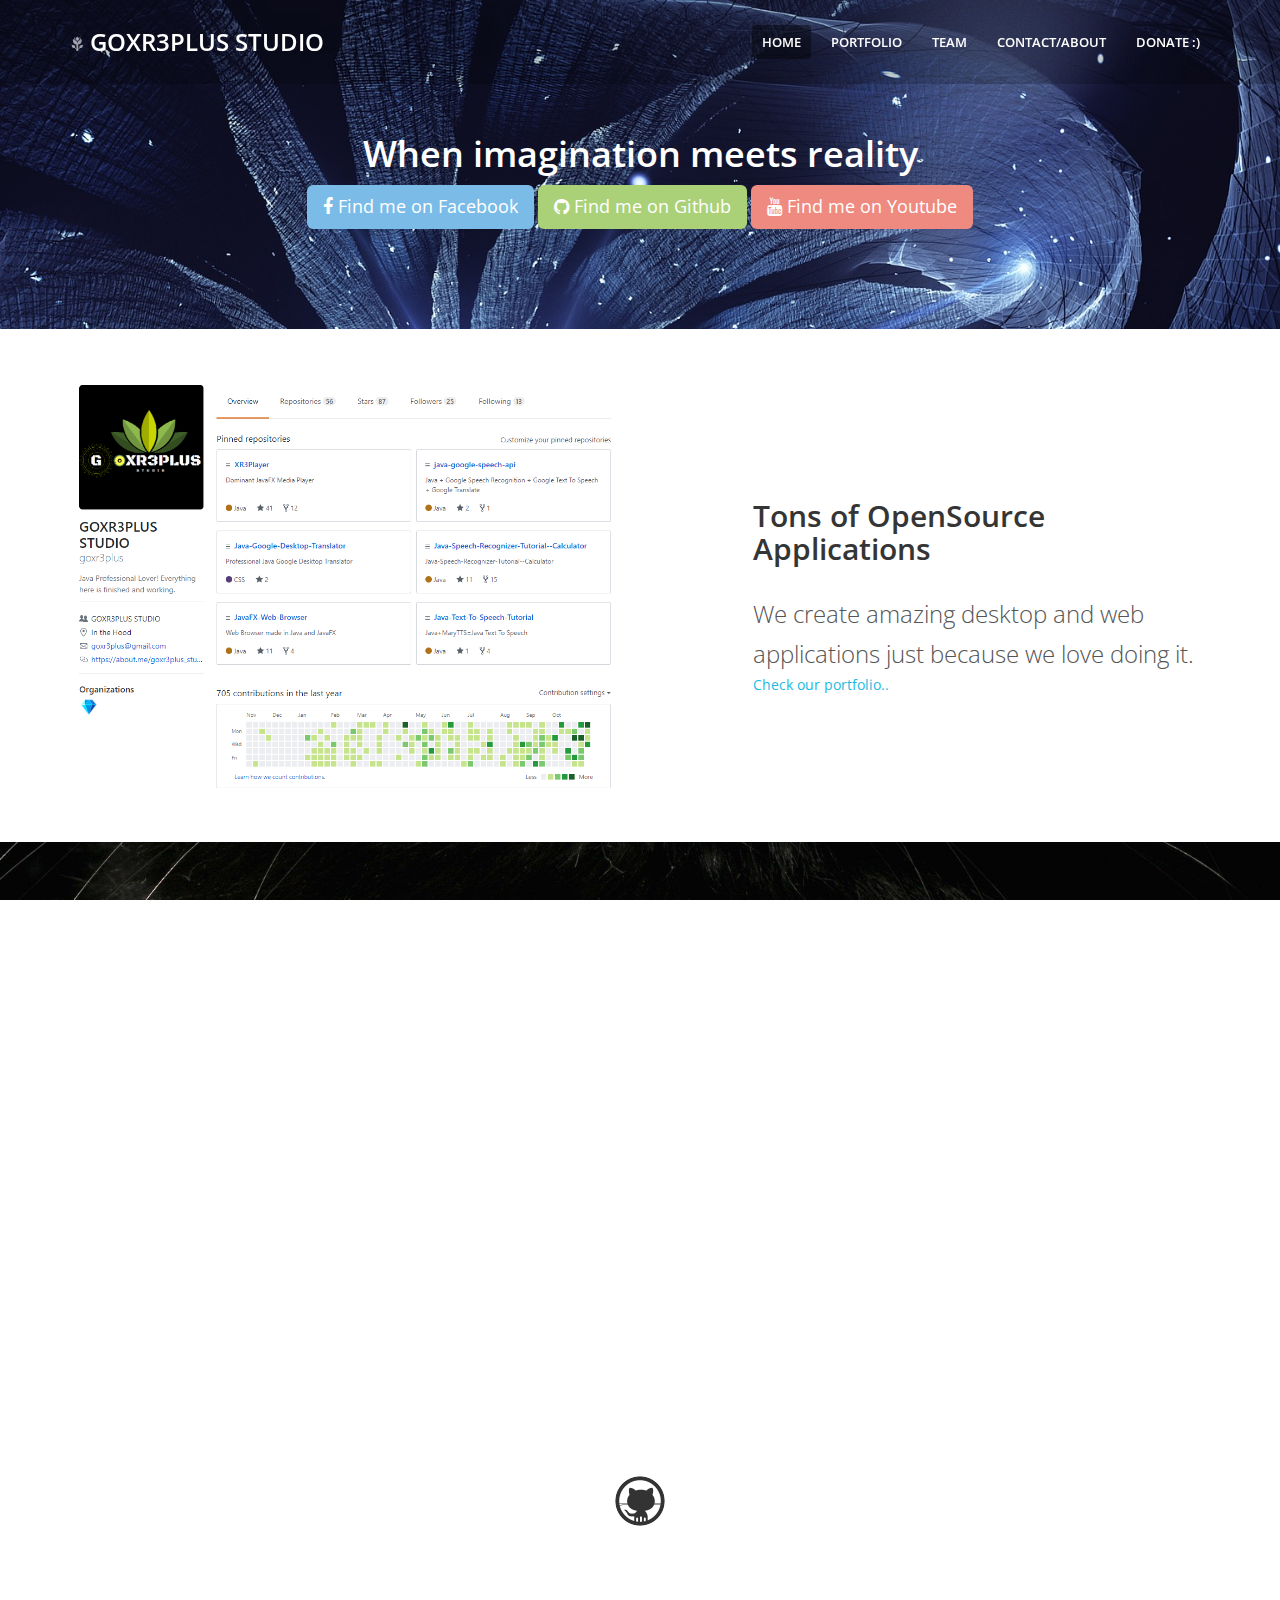
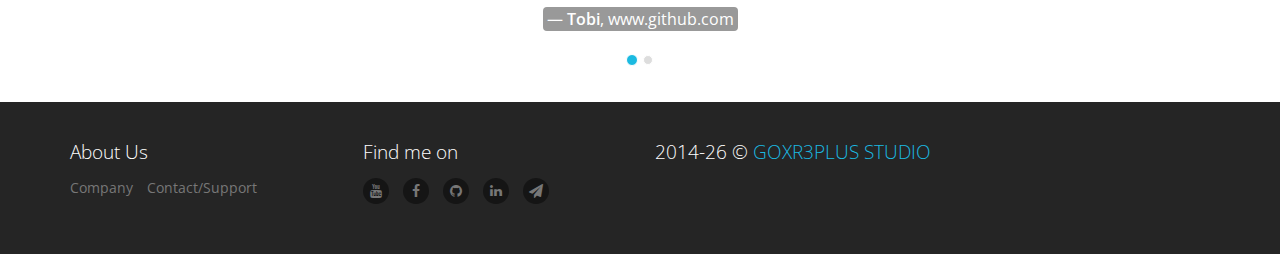
==== index.html @ 06a56b8c "Added flatr.io" ====
<!DOCTYPE html>
<!--[if IE 8]>         <html class="no-js lt-ie9"> <![endif]-->
<!--[if gt IE 8]><!-->
<html class="no-js">
<!--<![endif]-->

<head>
    <meta charset="utf-8">

    <title>GOXR3PLUS STUDIO</title>

    <meta name="flattr:id" content="7pr36z">
    <meta name="description" content="GOXR3PLUS STUDIO">
    <meta name="author" content="GOXR3PLUS STUDIO">
    <meta name="robots" content="noindex, nofollow">

    <meta name="viewport" content="width=device-width,initial-scale=1,maximum-scale=1.0">

    <!-- Icons -->
    <!-- The following icons can be replaced with your own, they are used by desktop and mobile browsers -->
    <link rel="shortcut icon" href="img/favicon.ico">
    <!-- END Icons -->

    <!-- Stylesheets -->
    <!-- Bootstrap is included in its original form, unaltered -->
    <link rel="stylesheet" href="css/bootstrap.min.css">

    <!-- Related styles of various icon packs and plugins -->
    <link rel="stylesheet" href="css/plugins.css">

    <!-- The main stylesheet of this template. All Bootstrap overwrites are defined in here -->
    <link rel="stylesheet" href="css/main.css">

    <!-- The themes stylesheet of this template (for using specific theme color in individual elements - must included last) -->
    <link rel="stylesheet" href="css/themes.css">
    <!-- END Stylesheets -->

    <!-- Modernizr (browser feature detection library) & Respond.js (Enable responsive CSS code on browsers that don't support it, eg IE8) -->
    <script src="js/vendor/modernizr-2.7.1-respond-1.4.2.min.js"></script>
</head>

<body>
    <!-- Page Container -->
    <!-- In the PHP version you can set the following options from inc/config file -->
    <!-- 'boxed' class for a boxed layout -->
    <div id="page-container">
        <!-- Site Header -->
        <header>
            <div class="container">
                <!-- Site Logo -->
                <a href="index.html" class="site-logo">
                        <i class="gi gi-flower"></i> <strong>GOXR3PLUS STUDIO</strong>
                    </a>
                <!-- Site Logo -->

                <!-- Site Navigation -->
                <nav>
                    <!-- Menu Toggle -->
                    <!-- Toggles menu on small screens -->
                    <a href="javascript:void(0)" class="btn btn-default site-menu-toggle visible-xs visible-sm">
                            <i class="fa fa-bars"></i>
                        </a>
                    <!-- END Menu Toggle -->

                    <!-- Main Menu -->
                    <ul class="site-nav">
                        <!-- Toggles menu on small screens -->
                        <li class="visible-xs visible-sm">
                            <a href="javascript:void(0)" class="site-menu-toggle text-center">
                                    <i class="fa fa-times"></i>
                                </a>
                        </li>
                        <!-- END Menu Toggle -->
                        <li class="active">
                            <a href="index.html">Home</a>
                        </li>
                        <li>
                            <a href="portfolio_4.html">Portfolio</a>
                        </li>
                        <li>
                            <a href="team.html">Team</a>
                        </li>
                        <li>
                            <a href="about.html">Contact/About</a>
                        </li>
                        <li>
                            <a href="https://www.paypal.me/GOXR3PLUSCOMPANY" target="_blank">Donate :)</a>
                        </li>
                    </ul>
                    <!-- END Main Menu -->
                </nav>
                <!-- END Site Navigation -->
            </div>
        </header>
        <!-- END Site Header -->

        <!-- Intro -->
        <section class="site-section site-section-light site-section-top parallax-image" style="background-image: url('img/placeholders/parallax/photo1.jpg');">
            <div class="container">
                <h1 class="text-center animation-slideDown hidden-xs"><strong>When imagination meets reality</strong></h1>
            </div>

            <div class="site-block text-center">
                <a href="https://www.facebook.com/Goxr3plusStudio/" class="btn btn-lg btn-info" target="_blank"><i class="fa fa-facebook"></i> Find me on Facebook</a>
                <a href="https://github.com/goxr3plus" class="btn btn-lg btn-success" target="_blank"><i class="fa fa-github" ></i> Find me on Github</a>
                <a href="https://www.youtube.com/channel/UCj7qnP36Ye7gsiqvhA3eALw" class="btn btn-lg btn-danger" target="_blank"><i class="fa fa-youtube"></i> Find me on Youtube</a>
            </div>
        </section>
        <!-- END Intro -->

        <!-- Promo #1 -->
        <section class="site-content site-section site-slide-content">
            <div class="container">
                <div class="row">
                    <div class="col-sm-6 site-block visibility-none" data-toggle="animation-appear" data-animation-class="animation-fadeInRight" data-element-offset="-180">
                        <img src="img/placeholders/screenshots/promo_desktop_left.png" alt="Promo #1" class="img-responsive">
                    </div>
                    <div class="col-sm-6 col-md-5 col-md-offset-1 site-block visibility-none" data-toggle="animation-appear" data-animation-class="animation-fadeInLeft" data-element-offset="-180">
                        <h3 class="h2 site-heading site-heading-promo"><strong>Tons of OpenSource Applications</strong></h3>
                        <p class="promo-content">We create amazing desktop and web applications just because we love doing it.</p>
                        <a href="portfolio_4.html">Check our portfolio..</a>
                    </div>
                </div>
            </div>
        </section>
        <!-- END Promo #1 -->

        <!-- Quick Stats -->
        <section class="site-content site-section parallax-image" style="background-image: url('img/placeholders/parallax/photo2.jpg');">
            <div class="container">
                <!-- Stats Row -->
                <!-- CountTo (initialized in js/app.js), for more examples you can check out https://github.com/mhuggins/jquery-countTo -->
                <div class="row" id="counters">
                    <div class="col-sm-4">
                        <div class="counter site-block">
                            <span data-toggle="countTo" data-to="30" data-after="+"></span>
                            <small>Projects</small>
                        </div>
                    </div>
                    <div class="col-sm-4">
                        <div class="counter site-block">
                            <span data-toggle="countTo" data-to="350" data-after="+"></span>
                            <small>Youtube Subscribers</small>
                        </div>
                    </div>
                    <div class="col-sm-4">
                        <div class="counter site-block">
                            <span data-toggle="countTo" data-to="1000000" data-after="+"></span>
                            <small>Lines of code written</small>
                        </div>
                    </div>
                </div>
                <!-- END Stats Row -->
            </div>
        </section>
        <!-- END Quick Stats -->

        <!-- Promo #2 -->
        <section class="site-content site-section site-slide-content">
            <div class="container">
                <div class="row">
                    <div class="col-sm-6 col-md-5 site-block visibility-none" data-toggle="animation-appear" data-animation-class="animation-fadeInRight" data-element-offset="-180">
                        <h3 class="h2 site-heading site-heading-promo"><strong>XR3Player</strong></h3>
                        <p class="promo-content">A new modern , clean , responsive desktop application build by us.</p>
                        <a href="https://goxr3plus.github.io/xr3player.io/" target="_blank">Learn More..</a>
                    </div>
                    <div class="col-sm-6 col-md-offset-1 site-block visibility-none" data-toggle="animation-appear" data-animation-class="animation-fadeInLeft" data-element-offset="-180">
                        <img src="https://user-images.githubusercontent.com/20374208/32140164-0d264f96-bc5f-11e7-8d52-7d29d71dec65.png" alt="Promo #2" class="img-responsive">
                    </div>
                </div>
            </div>
        </section>
        <!-- END Promo #2 -->

        <!-- Testimonials -->
        <section class="site-content site-section site-section-light parallax-image" style="background-image: url('img/placeholders/parallax/photo3.jpg');">
            <div class="container">
                <!-- Testimonials Carousel -->
                <div id="testimonials-carousel" class="carousel slide carousel-html" data-ride="carousel" data-interval="4000">
                    <!-- Indicators -->
                    <ol class="carousel-indicators">
                        <li data-target="#testimonials-carousel" data-slide-to="0" class="active"></li>
                        <li data-target="#testimonials-carousel" data-slide-to="1"></li>
                    </ol>
                    <!-- END Indicators -->

                    <!-- Wrapper for slides -->
                    <div class="carousel-inner text-center">
                        <div class="active item">
                            <p>
                                <img src="img/placeholders/avatars/avatar.png" alt="Avatar" class="img-circle">
                            </p>
                            <blockquote class="no-symbol">
                                <p>WoW i love your projects :)</p>
                                <footer class="label label-default"><strong>Tobi</strong>, www.github.com</footer>
                            </blockquote>
                        </div>
                        <div class="item">
                            <p>
                                <img src="img/placeholders/avatars/avatar.png" alt="Avatar" class="img-circle">
                            </p>
                            <blockquote class="no-symbol">
                                <p>I like that you are helping us on your free time Alex!</p>
                                <footer class="label label-default"><strong>David</strong>, www.github.com</footer>
                            </blockquote>
                        </div>
                    </div>
                    <!-- END Wrapper for slides -->
                </div>
                <!-- END Testimonials Carousel -->
            </div>
        </section>
        <!-- END Testimonials -->



        <!-- Footer -->
        <footer class="site-footer site-section">
            <div class="container">
                <!-- Footer Links -->
                <div class="row">
                    <div class="col-sm-6 col-md-3">
                        <h4 class="footer-heading">About Us</h4>
                        <ul class="footer-nav list-inline">
                            <li><a href="team.html">Company</a></li>
                            <li><a href="about.html">Contact/Support</a></li>
                        </ul>
                    </div>
                    <div class="col-sm-6 col-md-3">
                        <h4 class="footer-heading">Find me on</h4>
                        <ul class="footer-nav footer-nav-social list-inline">
                            <li><a href="https://www.youtube.com/channel/UCj7qnP36Ye7gsiqvhA3eALw" target="_blank"><i class="fa fa-youtube"></i></a></li>
                            <li><a href="https://www.facebook.com/Goxr3plusStudio/" target="_blank"><i class="fa fa-facebook"></i></a></li>
                            <li><a href="https://github.com/goxr3plus" target="_blank"><i class="fa fa-github"></i></a></li>
                            <li><a href="https://gr.linkedin.com/in/alexander-kentros-042807121" target="_blank"><i class="fa fa-linkedin"></i></a></li>
                            <li><a href="goxr3plus@gmail.com" target="_blank"><i class="fa fa-send"></i></a></li>
                        </ul>
                    </div>
                    <div class="col-sm-6 col-md-6">
                        <h4 class="footer-heading"><span id="year-copy">2014</span> &copy; <a href="http://www.goxr3plus.co.nf" target="_blank">GOXR3PLUS STUDIO</a></h4>
                    </div>
                </div>
                <!-- END Footer Links -->
            </div>
        </footer>
        <!-- END Footer -->
    </div>
    <!-- END Page Container -->

    <!-- Scroll to top link, initialized in js/app.js - scrollToTop() -->
    <a href="#" id="to-top"><i class="fa fa-angle-up"></i></a>

    <!-- Include Jquery library from Google's CDN but if something goes wrong get Jquery from local file (Remove 'http:' if you have SSL) -->
    <script src="http://ajax.googleapis.com/ajax/libs/jquery/1.11.1/jquery.min.js"></script>
    <script>
        !window.jQuery && document.write(decodeURI('%3Cscript src="js/vendor/jquery-1.11.1.min.js"%3E%3C/script%3E'));

    </script>

    <!-- Bootstrap.js, Jquery plugins and Custom JS code -->
    <script src="js/vendor/bootstrap.min.js"></script>
    <script src="js/plugins.js"></script>
    <script src="js/app.js"></script>
</body>

</html>
---- css/plugins.css ----
/*
 *  Document   : plugins.css
 *  Author     : Various
 *  Description: Stylesheet of various plugins in one file for consistency.
 *
 *  Includes (with shortcode):
 *      (#01fas) Font Awesome
 *      (#02gps) Glyphicons PRO
 *      (#03cas) CSS3 ANIMATION CHEAT SHEET
 *      (#04mps) Magnific Popup
 */

/*
=================================================================
(#01fas)  Font Awesome 4.1.0 by @davegandy - http://fontawesome.io - @fontawesome

License - http://fontawesome.io/license (Font: SIL OFL 1.1, CSS: MIT License)
=================================================================
 */
@font-face{font-family:'FontAwesome';src:url('fonts/fontawesome/fontawesome-webfont.eot?v=4.1.0');src:url('fonts/fontawesome/fontawesome-webfont.eot?#iefix&v=4.1.0') format('embedded-opentype'),url('fonts/fontawesome/fontawesome-webfont.woff?v=4.1.0') format('woff'),url('fonts/fontawesome/fontawesome-webfont.ttf?v=4.1.0') format('truetype'),url('fonts/fontawesome/fontawesome-webfont.svg?v=4.1.0#fontawesomeregular') format('svg');font-weight:normal;font-style:normal}.fa{display:inline-block;font-family:FontAwesome;font-style:normal;font-weight:normal;line-height:1;-webkit-font-smoothing:antialiased;-moz-osx-font-smoothing:grayscale}.fa-lg{font-size:1.33333333em;line-height:.75em;vertical-align:-15%}.fa-2x{font-size:2em}.fa-3x{font-size:3em}.fa-4x{font-size:4em}.fa-5x{font-size:5em}.fa-fw{width:1.28571429em;text-align:center}.fa-ul{padding-left:0;margin-left:2.14285714em;list-style-type:none}.fa-ul>li{position:relative}.fa-li{position:absolute;left:-2.14285714em;width:2.14285714em;top:.14285714em;text-align:center}.fa-li.fa-lg{left:-1.85714286em}.fa-border{padding:.2em .25em .15em;border:solid .08em #eee;border-radius:.1em}.pull-right{float:right}.pull-left{float:left}.fa.pull-left{margin-right:.3em}.fa.pull-right{margin-left:.3em}.fa-spin{-webkit-animation:spin 2s infinite linear;-moz-animation:spin 2s infinite linear;-o-animation:spin 2s infinite linear;animation:spin 2s infinite linear}@-moz-keyframes spin{0%{-moz-transform:rotate(0deg)}100%{-moz-transform:rotate(359deg)}}@-webkit-keyframes spin{0%{-webkit-transform:rotate(0deg)}100%{-webkit-transform:rotate(359deg)}}@-o-keyframes spin{0%{-o-transform:rotate(0deg)}100%{-o-transform:rotate(359deg)}}@keyframes spin{0%{-webkit-transform:rotate(0deg);transform:rotate(0deg)}100%{-webkit-transform:rotate(359deg);transform:rotate(359deg)}}.fa-rotate-90{filter:progid:DXImageTransform.Microsoft.BasicImage(rotation=1);-webkit-transform:rotate(90deg);-moz-transform:rotate(90deg);-ms-transform:rotate(90deg);-o-transform:rotate(90deg);transform:rotate(90deg)}.fa-rotate-180{filter:progid:DXImageTransform.Microsoft.BasicImage(rotation=2);-webkit-transform:rotate(180deg);-moz-transform:rotate(180deg);-ms-transform:rotate(180deg);-o-transform:rotate(180deg);transform:rotate(180deg)}.fa-rotate-270{filter:progid:DXImageTransform.Microsoft.BasicImage(rotation=3);-webkit-transform:rotate(270deg);-moz-transform:rotate(270deg);-ms-transform:rotate(270deg);-o-transform:rotate(270deg);transform:rotate(270deg)}.fa-flip-horizontal{filter:progid:DXImageTransform.Microsoft.BasicImage(rotation=0, mirror=1);-webkit-transform:scale(-1, 1);-moz-transform:scale(-1, 1);-ms-transform:scale(-1, 1);-o-transform:scale(-1, 1);transform:scale(-1, 1)}.fa-flip-vertical{filter:progid:DXImageTransform.Microsoft.BasicImage(rotation=2, mirror=1);-webkit-transform:scale(1, -1);-moz-transform:scale(1, -1);-ms-transform:scale(1, -1);-o-transform:scale(1, -1);transform:scale(1, -1)}.fa-stack{position:relative;display:inline-block;width:2em;height:2em;line-height:2em;vertical-align:middle}.fa-stack-1x,.fa-stack-2x{position:absolute;left:0;width:100%;text-align:center}.fa-stack-1x{line-height:inherit}.fa-stack-2x{font-size:2em}.fa-inverse{color:#fff}.fa-glass:before{content:"\f000"}.fa-music:before{content:"\f001"}.fa-search:before{content:"\f002"}.fa-envelope-o:before{content:"\f003"}.fa-heart:before{content:"\f004"}.fa-star:before{content:"\f005"}.fa-star-o:before{content:"\f006"}.fa-user:before{content:"\f007"}.fa-film:before{content:"\f008"}.fa-th-large:before{content:"\f009"}.fa-th:before{content:"\f00a"}.fa-th-list:before{content:"\f00b"}.fa-check:before{content:"\f00c"}.fa-times:before{content:"\f00d"}.fa-search-plus:before{content:"\f00e"}.fa-search-minus:before{content:"\f010"}.fa-power-off:before{content:"\f011"}.fa-signal:before{content:"\f012"}.fa-gear:before,.fa-cog:before{content:"\f013"}.fa-trash-o:before{content:"\f014"}.fa-home:before{content:"\f015"}.fa-file-o:before{content:"\f016"}.fa-clock-o:before{content:"\f017"}.fa-road:before{content:"\f018"}.fa-download:before{content:"\f019"}.fa-arrow-circle-o-down:before{content:"\f01a"}.fa-arrow-circle-o-up:before{content:"\f01b"}.fa-inbox:before{content:"\f01c"}.fa-play-circle-o:before{content:"\f01d"}.fa-rotate-right:before,.fa-repeat:before{content:"\f01e"}.fa-refresh:before{content:"\f021"}.fa-list-alt:before{content:"\f022"}.fa-lock:before{content:"\f023"}.fa-flag:before{content:"\f024"}.fa-headphones:before{content:"\f025"}.fa-volume-off:before{content:"\f026"}.fa-volume-down:before{content:"\f027"}.fa-volume-up:before{content:"\f028"}.fa-qrcode:before{content:"\f029"}.fa-barcode:before{content:"\f02a"}.fa-tag:before{content:"\f02b"}.fa-tags:before{content:"\f02c"}.fa-book:before{content:"\f02d"}.fa-bookmark:before{content:"\f02e"}.fa-print:before{content:"\f02f"}.fa-camera:before{content:"\f030"}.fa-font:before{content:"\f031"}.fa-bold:before{content:"\f032"}.fa-italic:before{content:"\f033"}.fa-text-height:before{content:"\f034"}.fa-text-width:before{content:"\f035"}.fa-align-left:before{content:"\f036"}.fa-align-center:before{content:"\f037"}.fa-align-right:before{content:"\f038"}.fa-align-justify:before{content:"\f039"}.fa-list:before{content:"\f03a"}.fa-dedent:before,.fa-outdent:before{content:"\f03b"}.fa-indent:before{content:"\f03c"}.fa-video-camera:before{content:"\f03d"}.fa-photo:before,.fa-image:before,.fa-picture-o:before{content:"\f03e"}.fa-pencil:before{content:"\f040"}.fa-map-marker:before{content:"\f041"}.fa-adjust:before{content:"\f042"}.fa-tint:before{content:"\f043"}.fa-edit:before,.fa-pencil-square-o:before{content:"\f044"}.fa-share-square-o:before{content:"\f045"}.fa-check-square-o:before{content:"\f046"}.fa-arrows:before{content:"\f047"}.fa-step-backward:before{content:"\f048"}.fa-fast-backward:before{content:"\f049"}.fa-backward:before{content:"\f04a"}.fa-play:before{content:"\f04b"}.fa-pause:before{content:"\f04c"}.fa-stop:before{content:"\f04d"}.fa-forward:before{content:"\f04e"}.fa-fast-forward:before{content:"\f050"}.fa-step-forward:before{content:"\f051"}.fa-eject:before{content:"\f052"}.fa-chevron-left:before{content:"\f053"}.fa-chevron-right:before{content:"\f054"}.fa-plus-circle:before{content:"\f055"}.fa-minus-circle:before{content:"\f056"}.fa-times-circle:before{content:"\f057"}.fa-check-circle:before{content:"\f058"}.fa-question-circle:before{content:"\f059"}.fa-info-circle:before{content:"\f05a"}.fa-crosshairs:before{content:"\f05b"}.fa-times-circle-o:before{content:"\f05c"}.fa-check-circle-o:before{content:"\f05d"}.fa-ban:before{content:"\f05e"}.fa-arrow-left:before{content:"\f060"}.fa-arrow-right:before{content:"\f061"}.fa-arrow-up:before{content:"\f062"}.fa-arrow-down:before{content:"\f063"}.fa-mail-forward:before,.fa-share:before{content:"\f064"}.fa-expand:before{content:"\f065"}.fa-compress:before{content:"\f066"}.fa-plus:before{content:"\f067"}.fa-minus:before{content:"\f068"}.fa-asterisk:before{content:"\f069"}.fa-exclamation-circle:before{content:"\f06a"}.fa-gift:before{content:"\f06b"}.fa-leaf:before{content:"\f06c"}.fa-fire:before{content:"\f06d"}.fa-eye:before{content:"\f06e"}.fa-eye-slash:before{content:"\f070"}.fa-warning:before,.fa-exclamation-triangle:before{content:"\f071"}.fa-plane:before{content:"\f072"}.fa-calendar:before{content:"\f073"}.fa-random:before{content:"\f074"}.fa-comment:before{content:"\f075"}.fa-magnet:before{content:"\f076"}.fa-chevron-up:before{content:"\f077"}.fa-chevron-down:before{content:"\f078"}.fa-retweet:before{content:"\f079"}.fa-shopping-cart:before{content:"\f07a"}.fa-folder:before{content:"\f07b"}.fa-folder-open:before{content:"\f07c"}.fa-arrows-v:before{content:"\f07d"}.fa-arrows-h:before{content:"\f07e"}.fa-bar-chart-o:before{content:"\f080"}.fa-twitter-square:before{content:"\f081"}.fa-facebook-square:before{content:"\f082"}.fa-camera-retro:before{content:"\f083"}.fa-key:before{content:"\f084"}.fa-gears:before,.fa-cogs:before{content:"\f085"}.fa-comments:before{content:"\f086"}.fa-thumbs-o-up:before{content:"\f087"}.fa-thumbs-o-down:before{content:"\f088"}.fa-star-half:before{content:"\f089"}.fa-heart-o:before{content:"\f08a"}.fa-sign-out:before{content:"\f08b"}.fa-linkedin-square:before{content:"\f08c"}.fa-thumb-tack:before{content:"\f08d"}.fa-external-link:before{content:"\f08e"}.fa-sign-in:before{content:"\f090"}.fa-trophy:before{content:"\f091"}.fa-github-square:before{content:"\f092"}.fa-upload:before{content:"\f093"}.fa-lemon-o:before{content:"\f094"}.fa-phone:before{content:"\f095"}.fa-square-o:before{content:"\f096"}.fa-bookmark-o:before{content:"\f097"}.fa-phone-square:before{content:"\f098"}.fa-twitter:before{content:"\f099"}.fa-facebook:before{content:"\f09a"}.fa-github:before{content:"\f09b"}.fa-unlock:before{content:"\f09c"}.fa-credit-card:before{content:"\f09d"}.fa-rss:before{content:"\f09e"}.fa-hdd-o:before{content:"\f0a0"}.fa-bullhorn:before{content:"\f0a1"}.fa-bell:before{content:"\f0f3"}.fa-certificate:before{content:"\f0a3"}.fa-hand-o-right:before{content:"\f0a4"}.fa-hand-o-left:before{content:"\f0a5"}.fa-hand-o-up:before{content:"\f0a6"}.fa-hand-o-down:before{content:"\f0a7"}.fa-arrow-circle-left:before{content:"\f0a8"}.fa-arrow-circle-right:before{content:"\f0a9"}.fa-arrow-circle-up:before{content:"\f0aa"}.fa-arrow-circle-down:before{content:"\f0ab"}.fa-globe:before{content:"\f0ac"}.fa-wrench:before{content:"\f0ad"}.fa-tasks:before{content:"\f0ae"}.fa-filter:before{content:"\f0b0"}.fa-briefcase:before{content:"\f0b1"}.fa-arrows-alt:before{content:"\f0b2"}.fa-group:before,.fa-users:before{content:"\f0c0"}.fa-chain:before,.fa-link:before{content:"\f0c1"}.fa-cloud:before{content:"\f0c2"}.fa-flask:before{content:"\f0c3"}.fa-cut:before,.fa-scissors:before{content:"\f0c4"}.fa-copy:before,.fa-files-o:before{content:"\f0c5"}.fa-paperclip:before{content:"\f0c6"}.fa-save:before,.fa-floppy-o:before{content:"\f0c7"}.fa-square:before{content:"\f0c8"}.fa-navicon:before,.fa-reorder:before,.fa-bars:before{content:"\f0c9"}.fa-list-ul:before{content:"\f0ca"}.fa-list-ol:before{content:"\f0cb"}.fa-strikethrough:before{content:"\f0cc"}.fa-underline:before{content:"\f0cd"}.fa-table:before{content:"\f0ce"}.fa-magic:before{content:"\f0d0"}.fa-truck:before{content:"\f0d1"}.fa-pinterest:before{content:"\f0d2"}.fa-pinterest-square:before{content:"\f0d3"}.fa-google-plus-square:before{content:"\f0d4"}.fa-google-plus:before{content:"\f0d5"}.fa-money:before{content:"\f0d6"}.fa-caret-down:before{content:"\f0d7"}.fa-caret-up:before{content:"\f0d8"}.fa-caret-left:before{content:"\f0d9"}.fa-caret-right:before{content:"\f0da"}.fa-columns:before{content:"\f0db"}.fa-unsorted:before,.fa-sort:before{content:"\f0dc"}.fa-sort-down:before,.fa-sort-desc:before{content:"\f0dd"}.fa-sort-up:before,.fa-sort-asc:before{content:"\f0de"}.fa-envelope:before{content:"\f0e0"}.fa-linkedin:before{content:"\f0e1"}.fa-rotate-left:before,.fa-undo:before{content:"\f0e2"}.fa-legal:before,.fa-gavel:before{content:"\f0e3"}.fa-dashboard:before,.fa-tachometer:before{content:"\f0e4"}.fa-comment-o:before{content:"\f0e5"}.fa-comments-o:before{content:"\f0e6"}.fa-flash:before,.fa-bolt:before{content:"\f0e7"}.fa-sitemap:before{content:"\f0e8"}.fa-umbrella:before{content:"\f0e9"}.fa-paste:before,.fa-clipboard:before{content:"\f0ea"}.fa-lightbulb-o:before{content:"\f0eb"}.fa-exchange:before{content:"\f0ec"}.fa-cloud-download:before{content:"\f0ed"}.fa-cloud-upload:before{content:"\f0ee"}.fa-user-md:before{content:"\f0f0"}.fa-stethoscope:before{content:"\f0f1"}.fa-suitcase:before{content:"\f0f2"}.fa-bell-o:before{content:"\f0a2"}.fa-coffee:before{content:"\f0f4"}.fa-cutlery:before{content:"\f0f5"}.fa-file-text-o:before{content:"\f0f6"}.fa-building-o:before{content:"\f0f7"}.fa-hospital-o:before{content:"\f0f8"}.fa-ambulance:before{content:"\f0f9"}.fa-medkit:before{content:"\f0fa"}.fa-fighter-jet:before{content:"\f0fb"}.fa-beer:before{content:"\f0fc"}.fa-h-square:before{content:"\f0fd"}.fa-plus-square:before{content:"\f0fe"}.fa-angle-double-left:before{content:"\f100"}.fa-angle-double-right:before{content:"\f101"}.fa-angle-double-up:before{content:"\f102"}.fa-angle-double-down:before{content:"\f103"}.fa-angle-left:before{content:"\f104"}.fa-angle-right:before{content:"\f105"}.fa-angle-up:before{content:"\f106"}.fa-angle-down:before{content:"\f107"}.fa-desktop:before{content:"\f108"}.fa-laptop:before{content:"\f109"}.fa-tablet:before{content:"\f10a"}.fa-mobile-phone:before,.fa-mobile:before{content:"\f10b"}.fa-circle-o:before{content:"\f10c"}.fa-quote-left:before{content:"\f10d"}.fa-quote-right:before{content:"\f10e"}.fa-spinner:before{content:"\f110"}.fa-circle:before{content:"\f111"}.fa-mail-reply:before,.fa-reply:before{content:"\f112"}.fa-github-alt:before{content:"\f113"}.fa-folder-o:before{content:"\f114"}.fa-folder-open-o:before{content:"\f115"}.fa-smile-o:before{content:"\f118"}.fa-frown-o:before{content:"\f119"}.fa-meh-o:before{content:"\f11a"}.fa-gamepad:before{content:"\f11b"}.fa-keyboard-o:before{content:"\f11c"}.fa-flag-o:before{content:"\f11d"}.fa-flag-checkered:before{content:"\f11e"}.fa-terminal:before{content:"\f120"}.fa-code:before{content:"\f121"}.fa-mail-reply-all:before,.fa-reply-all:before{content:"\f122"}.fa-star-half-empty:before,.fa-star-half-full:before,.fa-star-half-o:before{content:"\f123"}.fa-location-arrow:before{content:"\f124"}.fa-crop:before{content:"\f125"}.fa-code-fork:before{content:"\f126"}.fa-unlink:before,.fa-chain-broken:before{content:"\f127"}.fa-question:before{content:"\f128"}.fa-info:before{content:"\f129"}.fa-exclamation:before{content:"\f12a"}.fa-superscript:before{content:"\f12b"}.fa-subscript:before{content:"\f12c"}.fa-eraser:before{content:"\f12d"}.fa-puzzle-piece:before{content:"\f12e"}.fa-microphone:before{content:"\f130"}.fa-microphone-slash:before{content:"\f131"}.fa-shield:before{content:"\f132"}.fa-calendar-o:before{content:"\f133"}.fa-fire-extinguisher:before{content:"\f134"}.fa-rocket:before{content:"\f135"}.fa-maxcdn:before{content:"\f136"}.fa-chevron-circle-left:before{content:"\f137"}.fa-chevron-circle-right:before{content:"\f138"}.fa-chevron-circle-up:before{content:"\f139"}.fa-chevron-circle-down:before{content:"\f13a"}.fa-html5:before{content:"\f13b"}.fa-css3:before{content:"\f13c"}.fa-anchor:before{content:"\f13d"}.fa-unlock-alt:before{content:"\f13e"}.fa-bullseye:before{content:"\f140"}.fa-ellipsis-h:before{content:"\f141"}.fa-ellipsis-v:before{content:"\f142"}.fa-rss-square:before{content:"\f143"}.fa-play-circle:before{content:"\f144"}.fa-ticket:before{content:"\f145"}.fa-minus-square:before{content:"\f146"}.fa-minus-square-o:before{content:"\f147"}.fa-level-up:before{content:"\f148"}.fa-level-down:before{content:"\f149"}.fa-check-square:before{content:"\f14a"}.fa-pencil-square:before{content:"\f14b"}.fa-external-link-square:before{content:"\f14c"}.fa-share-square:before{content:"\f14d"}.fa-compass:before{content:"\f14e"}.fa-toggle-down:before,.fa-caret-square-o-down:before{content:"\f150"}.fa-toggle-up:before,.fa-caret-square-o-up:before{content:"\f151"}.fa-toggle-right:before,.fa-caret-square-o-right:before{content:"\f152"}.fa-euro:before,.fa-eur:before{content:"\f153"}.fa-gbp:before{content:"\f154"}.fa-dollar:before,.fa-usd:before{content:"\f155"}.fa-rupee:before,.fa-inr:before{content:"\f156"}.fa-cny:before,.fa-rmb:before,.fa-yen:before,.fa-jpy:before{content:"\f157"}.fa-ruble:before,.fa-rouble:before,.fa-rub:before{content:"\f158"}.fa-won:before,.fa-krw:before{content:"\f159"}.fa-bitcoin:before,.fa-btc:before{content:"\f15a"}.fa-file:before{content:"\f15b"}.fa-file-text:before{content:"\f15c"}.fa-sort-alpha-asc:before{content:"\f15d"}.fa-sort-alpha-desc:before{content:"\f15e"}.fa-sort-amount-asc:before{content:"\f160"}.fa-sort-amount-desc:before{content:"\f161"}.fa-sort-numeric-asc:before{content:"\f162"}.fa-sort-numeric-desc:before{content:"\f163"}.fa-thumbs-up:before{content:"\f164"}.fa-thumbs-down:before{content:"\f165"}.fa-youtube-square:before{content:"\f166"}.fa-youtube:before{content:"\f167"}.fa-xing:before{content:"\f168"}.fa-xing-square:before{content:"\f169"}.fa-youtube-play:before{content:"\f16a"}.fa-dropbox:before{content:"\f16b"}.fa-stack-overflow:before{content:"\f16c"}.fa-instagram:before{content:"\f16d"}.fa-flickr:before{content:"\f16e"}.fa-adn:before{content:"\f170"}.fa-bitbucket:before{content:"\f171"}.fa-bitbucket-square:before{content:"\f172"}.fa-tumblr:before{content:"\f173"}.fa-tumblr-square:before{content:"\f174"}.fa-long-arrow-down:before{content:"\f175"}.fa-long-arrow-up:before{content:"\f176"}.fa-long-arrow-left:before{content:"\f177"}.fa-long-arrow-right:before{content:"\f178"}.fa-apple:before{content:"\f179"}.fa-windows:before{content:"\f17a"}.fa-android:before{content:"\f17b"}.fa-linux:before{content:"\f17c"}.fa-dribbble:before{content:"\f17d"}.fa-skype:before{content:"\f17e"}.fa-foursquare:before{content:"\f180"}.fa-trello:before{content:"\f181"}.fa-female:before{content:"\f182"}.fa-male:before{content:"\f183"}.fa-gittip:before{content:"\f184"}.fa-sun-o:before{content:"\f185"}.fa-moon-o:before{content:"\f186"}.fa-archive:before{content:"\f187"}.fa-bug:before{content:"\f188"}.fa-vk:before{content:"\f189"}.fa-weibo:before{content:"\f18a"}.fa-renren:before{content:"\f18b"}.fa-pagelines:before{content:"\f18c"}.fa-stack-exchange:before{content:"\f18d"}.fa-arrow-circle-o-right:before{content:"\f18e"}.fa-arrow-circle-o-left:before{content:"\f190"}.fa-toggle-left:before,.fa-caret-square-o-left:before{content:"\f191"}.fa-dot-circle-o:before{content:"\f192"}.fa-wheelchair:before{content:"\f193"}.fa-vimeo-square:before{content:"\f194"}.fa-turkish-lira:before,.fa-try:before{content:"\f195"}.fa-plus-square-o:before{content:"\f196"}.fa-space-shuttle:before{content:"\f197"}.fa-slack:before{content:"\f198"}.fa-envelope-square:before{content:"\f199"}.fa-wordpress:before{content:"\f19a"}.fa-openid:before{content:"\f19b"}.fa-institution:before,.fa-bank:before,.fa-university:before{content:"\f19c"}.fa-mortar-board:before,.fa-graduation-cap:before{content:"\f19d"}.fa-yahoo:before{content:"\f19e"}.fa-google:before{content:"\f1a0"}.fa-reddit:before{content:"\f1a1"}.fa-reddit-square:before{content:"\f1a2"}.fa-stumbleupon-circle:before{content:"\f1a3"}.fa-stumbleupon:before{content:"\f1a4"}.fa-delicious:before{content:"\f1a5"}.fa-digg:before{content:"\f1a6"}.fa-pied-piper-square:before,.fa-pied-piper:before{content:"\f1a7"}.fa-pied-piper-alt:before{content:"\f1a8"}.fa-drupal:before{content:"\f1a9"}.fa-joomla:before{content:"\f1aa"}.fa-language:before{content:"\f1ab"}.fa-fax:before{content:"\f1ac"}.fa-building:before{content:"\f1ad"}.fa-child:before{content:"\f1ae"}.fa-paw:before{content:"\f1b0"}.fa-spoon:before{content:"\f1b1"}.fa-cube:before{content:"\f1b2"}.fa-cubes:before{content:"\f1b3"}.fa-behance:before{content:"\f1b4"}.fa-behance-square:before{content:"\f1b5"}.fa-steam:before{content:"\f1b6"}.fa-steam-square:before{content:"\f1b7"}.fa-recycle:before{content:"\f1b8"}.fa-automobile:before,.fa-car:before{content:"\f1b9"}.fa-cab:before,.fa-taxi:before{content:"\f1ba"}.fa-tree:before{content:"\f1bb"}.fa-spotify:before{content:"\f1bc"}.fa-deviantart:before{content:"\f1bd"}.fa-soundcloud:before{content:"\f1be"}.fa-database:before{content:"\f1c0"}.fa-file-pdf-o:before{content:"\f1c1"}.fa-file-word-o:before{content:"\f1c2"}.fa-file-excel-o:before{content:"\f1c3"}.fa-file-powerpoint-o:before{content:"\f1c4"}.fa-file-photo-o:before,.fa-file-picture-o:before,.fa-file-image-o:before{content:"\f1c5"}.fa-file-zip-o:before,.fa-file-archive-o:before{content:"\f1c6"}.fa-file-sound-o:before,.fa-file-audio-o:before{content:"\f1c7"}.fa-file-movie-o:before,.fa-file-video-o:before{content:"\f1c8"}.fa-file-code-o:before{content:"\f1c9"}.fa-vine:before{content:"\f1ca"}.fa-codepen:before{content:"\f1cb"}.fa-jsfiddle:before{content:"\f1cc"}.fa-life-bouy:before,.fa-life-saver:before,.fa-support:before,.fa-life-ring:before{content:"\f1cd"}.fa-circle-o-notch:before{content:"\f1ce"}.fa-ra:before,.fa-rebel:before{content:"\f1d0"}.fa-ge:before,.fa-empire:before{content:"\f1d1"}.fa-git-square:before{content:"\f1d2"}.fa-git:before{content:"\f1d3"}.fa-hacker-news:before{content:"\f1d4"}.fa-tencent-weibo:before{content:"\f1d5"}.fa-qq:before{content:"\f1d6"}.fa-wechat:before,.fa-weixin:before{content:"\f1d7"}.fa-send:before,.fa-paper-plane:before{content:"\f1d8"}.fa-send-o:before,.fa-paper-plane-o:before{content:"\f1d9"}.fa-history:before{content:"\f1da"}.fa-circle-thin:before{content:"\f1db"}.fa-header:before{content:"\f1dc"}.fa-paragraph:before{content:"\f1dd"}.fa-sliders:before{content:"\f1de"}.fa-share-alt:before{content:"\f1e0"}.fa-share-alt-square:before{content:"\f1e1"}.fa-bomb:before{content:"\f1e2"}

/*
=================================================================
(#02gps) Glyphicons PRO

Project:  GLYPHICONS
Author:   Jan Kovarik - www.glyphicons.com
Twitter:  @jankovarik
=================================================================
*/
@font-face{font-family:'Glyphicons Regular';src:url(fonts/glyphicons.pro/glyphicons-regular.eot);src:url(fonts/glyphicons.pro/glyphicons-regular.eot?#iefix) format('embedded-opentype'),url(fonts/glyphicons.pro/glyphicons-regular.woff) format('woff'),url(fonts/glyphicons.pro/glyphicons-regular.ttf) format('truetype'),url(fonts/glyphicons.pro/glyphicons-regular.svg#glyphiconsregular) format('svg')}@font-face{font-family:'Glyphicons Halflings Regular';src:url(fonts/glyphicons.halflings.pro/glyphicons-halflings-regular.eot);src:url(fonts/glyphicons.halflings.pro/glyphicons-halflings-regular.eot?#iefix) format('embedded-opentype'),url(fonts/glyphicons.halflings.pro/glyphicons-halflings-regular.woff) format('woff'),url(fonts/glyphicons.halflings.pro/glyphicons-halflings-regular.ttf) format('truetype'),url(fonts/glyphicons.halflings.pro/glyphicons-halflings-regular.svg#glyphicons_halflingsregular) format('svg')}@font-face{font-family:'Glyphicons Social Regular';src:url(fonts/glyphicons.social.pro/glyphicons-social-regular.eot);src:url(fonts/glyphicons.social.pro/glyphicons-social-regular.eot?#iefix) format('embedded-opentype'),url(fonts/glyphicons.social.pro/glyphicons-social-regular.woff) format('woff'),url(fonts/glyphicons.social.pro/glyphicons-social-regular.ttf) format('truetype'),url(fonts/glyphicons.social.pro/glyphicons-social-regular.svg#glyphicons_socialregular) format('svg')}@font-face{font-family:'Glyphicons Filetypes Regular';src:url(fonts/glyphicons.filetypes.pro/glyphicons-filetypes-regular.eot);src:url(fonts/glyphicons.filetypes.pro/glyphicons-filetypes-regular.eot?#iefix) format('embedded-opentype'),url(fonts/glyphicons.filetypes.pro/glyphicons-filetypes-regular.woff) format('woff'),url(fonts/glyphicons.filetypes.pro/glyphicons-filetypes-regular.ttf) format('truetype'),url(fonts/glyphicons.filetypes.pro/glyphicons-filetypes-regular.svg#glyphicons_filetypesregular) format('svg')}.fi,.gi,.hi,.si{display:inline-block;font-style:normal;font-weight:400;line-height:.8;vertical-align:middle;-webkit-font-smoothing:antialiased;-moz-osx-font-smoothing:grayscale}.gi{font-family:'Glyphicons Regular'}.hi{font-family:'Glyphicons Halflings Regular'}.si{font-family:'Glyphicons Social Regular'}.fi{font-family:'Glyphicons Filetypes Regular'}.gi-white{color:#fff}.gi-glass:before{content:"\E001"}.gi-leaf:before{content:"\E002"}.gi-dog:before{content:"\E003"}.gi-user:before{content:"\E004"}.gi-girl:before{content:"\E005"}.gi-car:before{content:"\E006"}.gi-user_add:before{content:"\E007"}.gi-user_remove:before{content:"\E008"}.gi-film:before{content:"\E009"}.gi-magic:before{content:"\E010"}.gi-envelope:before{content:"\2709"}.gi-camera:before{content:"\E011"}.gi-heart:before{content:"\E013"}.gi-beach_umbrella:before{content:"\E014"}.gi-train:before{content:"\E015"}.gi-print:before{content:"\E016"}.gi-bin:before{content:"\E017"}.gi-music:before{content:"\E018"}.gi-note:before{content:"\E019"}.gi-heart_empty:before{content:"\E020"}.gi-home:before{content:"\E021"}.gi-snowflake:before{content:"\2744"}.gi-fire:before{content:"\E023"}.gi-magnet:before{content:"\E024"}.gi-parents:before{content:"\E025"}.gi-binoculars:before{content:"\E026"}.gi-road:before{content:"\E027"}.gi-search:before{content:"\E028"}.gi-cars:before{content:"\E029"}.gi-notes_2:before{content:"\E030"}.gi-pencil:before{content:"\270F"}.gi-bus:before{content:"\E032"}.gi-wifi_alt:before{content:"\E033"}.gi-luggage:before{content:"\E034"}.gi-old_man:before{content:"\E035"}.gi-woman:before{content:"\E036"}.gi-file:before{content:"\E037"}.gi-coins:before{content:"\E038"}.gi-airplane:before{content:"\2708"}.gi-notes:before{content:"\E040"}.gi-stats:before{content:"\E041"}.gi-charts:before{content:"\E042"}.gi-pie_chart:before{content:"\E043"}.gi-group:before{content:"\E044"}.gi-keys:before{content:"\E045"}.gi-calendar:before{content:"\E046"}.gi-router:before{content:"\E047"}.gi-camera_small:before{content:"\E048"}.gi-dislikes:before{content:"\E049"}.gi-star:before{content:"\E050"}.gi-link:before{content:"\E051"}.gi-eye_open:before{content:"\E052"}.gi-eye_close:before{content:"\E053"}.gi-alarm:before{content:"\E054"}.gi-clock:before{content:"\E055"}.gi-stopwatch:before{content:"\E056"}.gi-projector:before{content:"\E057"}.gi-history:before{content:"\E058"}.gi-truck:before{content:"\E059"}.gi-cargo:before{content:"\E060"}.gi-compass:before{content:"\E061"}.gi-keynote:before{content:"\E062"}.gi-paperclip:before{content:"\E063"}.gi-power:before{content:"\E064"}.gi-lightbulb:before{content:"\E065"}.gi-tag:before{content:"\E066"}.gi-tags:before{content:"\E067"}.gi-cleaning:before{content:"\E068"}.gi-ruller:before{content:"\E069"}.gi-gift:before{content:"\E070"}.gi-umbrella:before{content:"\2602"}.gi-book:before{content:"\E072"}.gi-bookmark:before{content:"\E073"}.gi-wifi:before{content:"\E074"}.gi-cup:before{content:"\E075"}.gi-stroller:before{content:"\E076"}.gi-headphones:before{content:"\E077"}.gi-headset:before{content:"\E078"}.gi-warning_sign:before{content:"\E079"}.gi-signal:before{content:"\E080"}.gi-retweet:before{content:"\E081"}.gi-refresh:before{content:"\E082"}.gi-roundabout:before{content:"\E083"}.gi-random:before{content:"\E084"}.gi-heat:before{content:"\E085"}.gi-repeat:before{content:"\E086"}.gi-display:before{content:"\E087"}.gi-log_book:before{content:"\E088"}.gi-address_book:before{content:"\E089"}.gi-building:before{content:"\E090"}.gi-eyedropper:before{content:"\E091"}.gi-adjust:before{content:"\E092"}.gi-tint:before{content:"\E093"}.gi-crop:before{content:"\E094"}.gi-vector_path_square:before{content:"\E095"}.gi-vector_path_circle:before{content:"\E096"}.gi-vector_path_polygon:before{content:"\E097"}.gi-vector_path_line:before{content:"\E098"}.gi-vector_path_curve:before{content:"\E099"}.gi-vector_path_all:before{content:"\E100"}.gi-font:before{content:"\E101"}.gi-italic:before{content:"\E102"}.gi-bold:before{content:"\E103"}.gi-text_underline:before{content:"\E104"}.gi-text_strike:before{content:"\E105"}.gi-text_height:before{content:"\E106"}.gi-text_width:before{content:"\E107"}.gi-text_resize:before{content:"\E108"}.gi-left_indent:before{content:"\E109"}.gi-right_indent:before{content:"\E110"}.gi-align_left:before{content:"\E111"}.gi-align_center:before{content:"\E112"}.gi-align_right:before{content:"\E113"}.gi-justify:before{content:"\E114"}.gi-list:before{content:"\E115"}.gi-text_smaller:before{content:"\E116"}.gi-text_bigger:before{content:"\E117"}.gi-embed:before{content:"\E118"}.gi-embed_close:before{content:"\E119"}.gi-table:before{content:"\E120"}.gi-message_full:before{content:"\E121"}.gi-message_empty:before{content:"\E122"}.gi-message_in:before{content:"\E123"}.gi-message_out:before{content:"\E124"}.gi-message_plus:before{content:"\E125"}.gi-message_minus:before{content:"\E126"}.gi-message_ban:before{content:"\E127"}.gi-message_flag:before{content:"\E128"}.gi-message_lock:before{content:"\E129"}.gi-message_new:before{content:"\E130"}.gi-inbox:before{content:"\E131"}.gi-inbox_plus:before{content:"\E132"}.gi-inbox_minus:before{content:"\E133"}.gi-inbox_lock:before{content:"\E134"}.gi-inbox_in:before{content:"\E135"}.gi-inbox_out:before{content:"\E136"}.gi-cogwheel:before{content:"\E137"}.gi-cogwheels:before{content:"\E138"}.gi-picture:before{content:"\E139"}.gi-adjust_alt:before{content:"\E140"}.gi-database_lock:before{content:"\E141"}.gi-database_plus:before{content:"\E142"}.gi-database_minus:before{content:"\E143"}.gi-database_ban:before{content:"\E144"}.gi-folder_open:before{content:"\E145"}.gi-folder_plus:before{content:"\E146"}.gi-folder_minus:before{content:"\E147"}.gi-folder_lock:before{content:"\E148"}.gi-folder_flag:before{content:"\E149"}.gi-folder_new:before{content:"\E150"}.gi-edit:before{content:"\E151"}.gi-new_window:before{content:"\E152"}.gi-check:before{content:"\E153"}.gi-unchecked:before{content:"\E154"}.gi-more_windows:before{content:"\E155"}.gi-show_big_thumbnails:before{content:"\E156"}.gi-show_thumbnails:before{content:"\E157"}.gi-show_thumbnails_with_lines:before{content:"\E158"}.gi-show_lines:before{content:"\E159"}.gi-playlist:before{content:"\E160"}.gi-imac:before{content:"\E161"}.gi-macbook:before{content:"\E162"}.gi-ipad:before{content:"\E163"}.gi-iphone:before{content:"\E164"}.gi-iphone_transfer:before{content:"\E165"}.gi-iphone_exchange:before{content:"\E166"}.gi-ipod:before{content:"\E167"}.gi-ipod_shuffle:before{content:"\E168"}.gi-ear_plugs:before{content:"\E169"}.gi-record:before{content:"\E170"}.gi-step_backward:before{content:"\E171"}.gi-fast_backward:before{content:"\E172"}.gi-rewind:before{content:"\E173"}.gi-play:before{content:"\E174"}.gi-pause:before{content:"\E175"}.gi-stop:before{content:"\E176"}.gi-forward:before{content:"\E177"}.gi-fast_forward:before{content:"\E178"}.gi-step_forward:before{content:"\E179"}.gi-eject:before{content:"\E180"}.gi-facetime_video:before{content:"\E181"}.gi-download_alt:before{content:"\E182"}.gi-mute:before{content:"\E183"}.gi-volume_down:before{content:"\E184"}.gi-volume_up:before{content:"\E185"}.gi-screenshot:before{content:"\E186"}.gi-move:before{content:"\E187"}.gi-more:before{content:"\E188"}.gi-brightness_reduce:before{content:"\E189"}.gi-brightness_increase:before{content:"\E190"}.gi-circle_plus:before{content:"\E191"}.gi-circle_minus:before{content:"\E192"}.gi-circle_remove:before{content:"\E193"}.gi-circle_ok:before{content:"\E194"}.gi-circle_question_mark:before{content:"\E195"}.gi-circle_info:before{content:"\E196"}.gi-circle_exclamation_mark:before{content:"\E197"}.gi-remove:before{content:"\E198"}.gi-ok:before{content:"\E199"}.gi-ban:before{content:"\E200"}.gi-download:before{content:"\E201"}.gi-upload:before{content:"\E202"}.gi-shopping_cart:before{content:"\E203"}.gi-lock:before{content:"\E204"}.gi-unlock:before{content:"\E205"}.gi-electricity:before{content:"\E206"}.gi-ok_2:before{content:"\E207"}.gi-remove_2:before{content:"\E208"}.gi-cart_out:before{content:"\E209"}.gi-cart_in:before{content:"\E210"}.gi-left_arrow:before{content:"\E211"}.gi-right_arrow:before{content:"\E212"}.gi-down_arrow:before{content:"\E213"}.gi-up_arrow:before{content:"\E214"}.gi-resize_small:before{content:"\E215"}.gi-resize_full:before{content:"\E216"}.gi-circle_arrow_left:before{content:"\E217"}.gi-circle_arrow_right:before{content:"\E218"}.gi-circle_arrow_top:before{content:"\E219"}.gi-circle_arrow_down:before{content:"\E220"}.gi-play_button:before{content:"\E221"}.gi-unshare:before{content:"\E222"}.gi-share:before{content:"\E223"}.gi-chevron-right:before{content:"\E224"}.gi-chevron-left:before{content:"\E225"}.gi-bluetooth:before{content:"\E226"}.gi-euro:before{content:"\20AC"}.gi-usd:before{content:"\E228"}.gi-gbp:before{content:"\E229"}.gi-retweet_2:before{content:"\E230"}.gi-moon:before{content:"\E231"}.gi-sun:before{content:"\2609"}.gi-cloud:before{content:"\2601"}.gi-direction:before{content:"\E234"}.gi-brush:before{content:"\E235"}.gi-pen:before{content:"\E236"}.gi-zoom_in:before{content:"\E237"}.gi-zoom_out:before{content:"\E238"}.gi-pin:before{content:"\E239"}.gi-albums:before{content:"\E240"}.gi-rotation_lock:before{content:"\E241"}.gi-flash:before{content:"\E242"}.gi-google_maps:before{content:"\E243"}.gi-anchor:before{content:"\2693"}.gi-conversation:before{content:"\E245"}.gi-chat:before{content:"\E246"}.gi-male:before{content:"\E247"}.gi-female:before{content:"\E248"}.gi-asterisk:before{content:"\002A"}.gi-divide:before{content:"\00F7"}.gi-snorkel_diving:before{content:"\E251"}.gi-scuba_diving:before{content:"\E252"}.gi-oxygen_bottle:before{content:"\E253"}.gi-fins:before{content:"\E254"}.gi-fishes:before{content:"\E255"}.gi-boat:before{content:"\E256"}.gi-delete:before{content:"\E257"}.gi-sheriffs_star:before{content:"\E258"}.gi-qrcode:before{content:"\E259"}.gi-barcode:before{content:"\E260"}.gi-pool:before{content:"\E261"}.gi-buoy:before{content:"\E262"}.gi-spade:before{content:"\E263"}.gi-bank:before{content:"\E264"}.gi-vcard:before{content:"\E265"}.gi-electrical_plug:before{content:"\E266"}.gi-flag:before{content:"\E267"}.gi-credit_card:before{content:"\E268"}.gi-keyboard-wireless:before{content:"\E269"}.gi-keyboard-wired:before{content:"\E270"}.gi-shield:before{content:"\E271"}.gi-ring:before{content:"\02DA"}.gi-cake:before{content:"\E273"}.gi-drink:before{content:"\E274"}.gi-beer:before{content:"\E275"}.gi-fast_food:before{content:"\E276"}.gi-cutlery:before{content:"\E277"}.gi-pizza:before{content:"\E278"}.gi-birthday_cake:before{content:"\E279"}.gi-tablet:before{content:"\E280"}.gi-settings:before{content:"\E281"}.gi-bullets:before{content:"\E282"}.gi-cardio:before{content:"\E283"}.gi-t-shirt:before{content:"\E284"}.gi-pants:before{content:"\E285"}.gi-sweater:before{content:"\E286"}.gi-fabric:before{content:"\E287"}.gi-leather:before{content:"\E288"}.gi-scissors:before{content:"\E289"}.gi-bomb:before{content:"\E290"}.gi-skull:before{content:"\E291"}.gi-celebration:before{content:"\E292"}.gi-tea_kettle:before{content:"\E293"}.gi-french_press:before{content:"\E294"}.gi-coffee_cup:before{content:"\E295"}.gi-pot:before{content:"\E296"}.gi-grater:before{content:"\E297"}.gi-kettle:before{content:"\E298"}.gi-hospital:before{content:"\E299"}.gi-hospital_h:before{content:"\E300"}.gi-microphone:before{content:"\E301"}.gi-webcam:before{content:"\E302"}.gi-temple_christianity_church:before{content:"\E303"}.gi-temple_islam:before{content:"\E304"}.gi-temple_hindu:before{content:"\E305"}.gi-temple_buddhist:before{content:"\E306"}.gi-bicycle:before{content:"\E307"}.gi-life_preserver:before{content:"\E308"}.gi-share_alt:before{content:"\E309"}.gi-comments:before{content:"\E310"}.gi-flower:before{content:"\2698"}.gi-baseball:before{content:"\26BE"}.gi-rugby:before{content:"\E313"}.gi-ax:before{content:"\E314"}.gi-table_tennis:before{content:"\E315"}.gi-bowling:before{content:"\E316"}.gi-tree_conifer:before{content:"\E317"}.gi-tree_deciduous:before{content:"\E318"}.gi-more_items:before{content:"\E319"}.gi-sort:before{content:"\E320"}.gi-filter:before{content:"\E321"}.gi-gamepad:before{content:"\E322"}.gi-playing_dices:before{content:"\E323"}.gi-calculator:before{content:"\E324"}.gi-tie:before{content:"\E325"}.gi-wallet:before{content:"\E326"}.gi-piano:before{content:"\E327"}.gi-sampler:before{content:"\E328"}.gi-podium:before{content:"\E329"}.gi-soccer_ball:before{content:"\E330"}.gi-blog:before{content:"\E331"}.gi-dashboard:before{content:"\E332"}.gi-certificate:before{content:"\E333"}.gi-bell:before{content:"\E334"}.gi-candle:before{content:"\E335"}.gi-pushpin:before{content:"\E336"}.gi-iphone_shake:before{content:"\E337"}.gi-pin_flag:before{content:"\E338"}.gi-turtle:before{content:"\E339"}.gi-rabbit:before{content:"\E340"}.gi-globe:before{content:"\E341"}.gi-briefcase:before{content:"\E342"}.gi-hdd:before{content:"\E343"}.gi-thumbs_up:before{content:"\E344"}.gi-thumbs_down:before{content:"\E345"}.gi-hand_right:before{content:"\E346"}.gi-hand_left:before{content:"\E347"}.gi-hand_up:before{content:"\E348"}.gi-hand_down:before{content:"\E349"}.gi-fullscreen:before{content:"\E350"}.gi-shopping_bag:before{content:"\E351"}.gi-book_open:before{content:"\E352"}.gi-nameplate:before{content:"\E353"}.gi-nameplate_alt:before{content:"\E354"}.gi-vases:before{content:"\E355"}.gi-bullhorn:before{content:"\E356"}.gi-dumbbell:before{content:"\E357"}.gi-suitcase:before{content:"\E358"}.gi-file_import:before{content:"\E359"}.gi-file_export:before{content:"\E360"}.gi-bug:before{content:"\E361"}.gi-crown:before{content:"\E362"}.gi-smoking:before{content:"\E363"}.gi-cloud-download:before{content:"\E364"}.gi-cloud-upload:before{content:"\E365"}.gi-restart:before{content:"\E366"}.gi-security_camera:before{content:"\E367"}.gi-expand:before{content:"\E368"}.gi-collapse:before{content:"\E369"}.gi-collapse_top:before{content:"\E370"}.gi-globe_af:before{content:"\E371"}.gi-global:before{content:"\E372"}.gi-spray:before{content:"\E373"}.gi-nails:before{content:"\E374"}.gi-claw_hammer:before{content:"\E375"}.gi-classic_hammer:before{content:"\E376"}.gi-hand_saw:before{content:"\E377"}.gi-riflescope:before{content:"\E378"}.gi-electrical_socket_eu:before{content:"\E379"}.gi-electrical_socket_us:before{content:"\E380"}.gi-message_forward:before{content:"\E381"}.gi-coat_hanger:before{content:"\E382"}.gi-dress:before{content:"\E383"}.gi-bathrobe:before{content:"\E384"}.gi-shirt:before{content:"\E385"}.gi-underwear:before{content:"\E386"}.gi-log_in:before{content:"\E387"}.gi-log_out:before{content:"\E388"}.gi-exit:before{content:"\E389"}.gi-new_window_alt:before{content:"\E390"}.gi-video_sd:before{content:"\E391"}.gi-video_hd:before{content:"\E392"}.gi-subtitles:before{content:"\E393"}.gi-sound_stereo:before{content:"\E394"}.gi-sound_dolby:before{content:"\E395"}.gi-sound_5_1:before{content:"\E396"}.gi-sound_6_1:before{content:"\E397"}.gi-sound_7_1:before{content:"\E398"}.gi-copyright_mark:before{content:"\E399"}.gi-registration_mark:before{content:"\E400"}.gi-radar:before{content:"\E401"}.gi-skateboard:before{content:"\E402"}.gi-golf_course:before{content:"\E403"}.gi-sorting:before{content:"\E404"}.gi-sort-by-alphabet:before{content:"\E405"}.gi-sort-by-alphabet-alt:before{content:"\E406"}.gi-sort-by-order:before{content:"\E407"}.gi-sort-by-order-alt:before{content:"\E408"}.gi-sort-by-attributes:before{content:"\E409"}.gi-sort-by-attributes-alt:before{content:"\E410"}.gi-compressed:before{content:"\E411"}.gi-package:before{content:"\E412"}.gi-cloud_plus:before{content:"\E413"}.gi-cloud_minus:before{content:"\E414"}.gi-disk_save:before{content:"\E415"}.gi-disk_open:before{content:"\E416"}.gi-disk_saved:before{content:"\E417"}.gi-disk_remove:before{content:"\E418"}.gi-disk_import:before{content:"\E419"}.gi-disk_export:before{content:"\E420"}.gi-tower:before{content:"\E421"}.gi-send:before{content:"\E422"}.gi-git_branch:before{content:"\E423"}.gi-git_create:before{content:"\E424"}.gi-git_private:before{content:"\E425"}.gi-git_delete:before{content:"\E426"}.gi-git_merge:before{content:"\E427"}.gi-git_pull_request:before{content:"\E428"}.gi-git_compare:before{content:"\E429"}.gi-git_commit:before{content:"\E430"}.gi-construction_cone:before{content:"\E431"}.gi-shoe_steps:before{content:"\E432"}.gi-plus:before{content:"\002B"}.gi-minus:before{content:"\2212"}.gi-redo:before{content:"\E435"}.gi-undo:before{content:"\E436"}.gi-golf:before{content:"\E437"}.gi-hockey:before{content:"\E438"}.gi-pipe:before{content:"\E439"}.gi-wrench:before{content:"\E440"}.gi-folder_closed:before{content:"\E441"}.gi-phone_alt:before{content:"\E442"}.gi-earphone:before{content:"\E443"}.gi-floppy_disk:before{content:"\E444"}.gi-floppy_saved:before{content:"\E445"}.gi-floppy_remove:before{content:"\E446"}.gi-floppy_save:before{content:"\E447"}.gi-floppy_open:before{content:"\E448"}.gi-translate:before{content:"\E449"}.gi-fax:before{content:"\E450"}.gi-factory:before{content:"\E451"}.gi-shop_window:before{content:"\E452"}.gi-shop:before{content:"\E453"}.gi-kiosk:before{content:"\E454"}.gi-kiosk_wheels:before{content:"\E455"}.gi-kiosk_light:before{content:"\E456"}.gi-kiosk_food:before{content:"\E457"}.gi-transfer:before{content:"\E458"}.gi-money:before{content:"\E459"}.gi-header:before{content:"\E460"}.gi-blacksmith:before{content:"\E461"}.gi-saw_blade:before{content:"\E462"}.gi-basketball:before{content:"\E463"}.gi-server:before{content:"\E464"}.gi-server_plus:before{content:"\E465"}.gi-server_minus:before{content:"\E466"}.gi-server_ban:before{content:"\E467"}.gi-server_flag:before{content:"\E468"}.gi-server_lock:before{content:"\E469"}.gi-server_new:before{content:"\E470"}.hi-glass:before{content:"\E001"}.hi-music:before{content:"\E002"}.hi-search:before{content:"\E003"}.hi-envelope:before{content:"\2709"}.hi-heart:before{content:"\E005"}.hi-star:before{content:"\E006"}.hi-star-empty:before{content:"\E007"}.hi-user:before{content:"\E008"}.hi-film:before{content:"\E009"}.hi-th-large:before{content:"\E010"}.hi-th:before{content:"\E011"}.hi-th-list:before{content:"\E012"}.hi-ok:before{content:"\E013"}.hi-remove:before{content:"\E014"}.hi-zoom-in:before{content:"\E015"}.hi-zoom-out:before{content:"\E016"}.hi-off:before{content:"\E017"}.hi-signal:before{content:"\E018"}.hi-cog:before{content:"\E019"}.hi-trash:before{content:"\E020"}.hi-home:before{content:"\E021"}.hi-file:before{content:"\E022"}.hi-time:before{content:"\E023"}.hi-road:before{content:"\E024"}.hi-download-alt:before{content:"\E025"}.hi-download:before{content:"\E026"}.hi-upload:before{content:"\E027"}.hi-inbox:before{content:"\E028"}.hi-play-circle:before{content:"\E029"}.hi-repeat:before{content:"\E030"}.hi-refresh:before{content:"\E031"}.hi-list-alt:before{content:"\E032"}.hi-lock:before{content:"\E033"}.hi-flag:before{content:"\E034"}.hi-headphones:before{content:"\E035"}.hi-volume-off:before{content:"\E036"}.hi-volume-down:before{content:"\E037"}.hi-volume-up:before{content:"\E038"}.hi-qrcode:before{content:"\E039"}.hi-barcode:before{content:"\E040"}.hi-tag:before{content:"\E041"}.hi-tags:before{content:"\E042"}.hi-book:before{content:"\E043"}.hi-bookmark:before{content:"\E044"}.hi-print:before{content:"\E045"}.hi-camera:before{content:"\E046"}.hi-font:before{content:"\E047"}.hi-bold:before{content:"\E048"}.hi-italic:before{content:"\E049"}.hi-text-height:before{content:"\E050"}.hi-text-width:before{content:"\E051"}.hi-align-left:before{content:"\E052"}.hi-align-center:before{content:"\E053"}.hi-align-right:before{content:"\E054"}.hi-align-justify:before{content:"\E055"}.hi-list:before{content:"\E056"}.hi-indent-left:before{content:"\E057"}.hi-indent-right:before{content:"\E058"}.hi-facetime-video:before{content:"\E059"}.hi-picture:before{content:"\E060"}.hi-pencil:before{content:"\270F"}.hi-map-marker:before{content:"\E062"}.hi-adjust:before{content:"\E063"}.hi-tint:before{content:"\E064"}.hi-edit:before{content:"\E065"}.hi-share:before{content:"\E066"}.hi-check:before{content:"\E067"}.hi-move:before{content:"\E068"}.hi-step-backward:before{content:"\E069"}.hi-fast-backward:before{content:"\E070"}.hi-backward:before{content:"\E071"}.hi-play:before{content:"\E072"}.hi-pause:before{content:"\E073"}.hi-stop:before{content:"\E074"}.hi-forward:before{content:"\E075"}.hi-fast-forward:before{content:"\E076"}.hi-step-forward:before{content:"\E077"}.hi-eject:before{content:"\E078"}.hi-chevron-left:before{content:"\E079"}.hi-chevron-right:before{content:"\E080"}.hi-plus-sign:before{content:"\E081"}.hi-minus-sign:before{content:"\E082"}.hi-remove-sign:before{content:"\E083"}.hi-ok-sign:before{content:"\E084"}.hi-question-sign:before{content:"\E085"}.hi-info-sign:before{content:"\E086"}.hi-screenshot:before{content:"\E087"}.hi-remove-circle:before{content:"\E088"}.hi-ok-circle:before{content:"\E089"}.hi-ban-circle:before{content:"\E090"}.hi-arrow-left:before{content:"\E091"}.hi-arrow-right:before{content:"\E092"}.hi-arrow-up:before{content:"\E093"}.hi-arrow-down:before{content:"\E094"}.hi-share-alt:before{content:"\E095"}.hi-resize-full:before{content:"\E096"}.hi-resize-small:before{content:"\E097"}.hi-plus:before{content:"\002B"}.hi-minus:before{content:"\2212"}.hi-asterisk:before{content:"\002A"}.hi-exclamation-sign:before{content:"\E101"}.hi-gift:before{content:"\E102"}.hi-leaf:before{content:"\E103"}.hi-fire:before{content:"\E104"}.hi-eye-open:before{content:"\E105"}.hi-eye-close:before{content:"\E106"}.hi-warning-sign:before{content:"\E107"}.hi-plane:before{content:"\E108"}.hi-calendar:before{content:"\E109"}.hi-random:before{content:"\E110"}.hi-comments:before{content:"\E111"}.hi-magnet:before{content:"\E112"}.hi-chevron-up:before{content:"\E113"}.hi-chevron-down:before{content:"\E114"}.hi-retweet:before{content:"\E115"}.hi-shopping-cart:before{content:"\E116"}.hi-folder-close:before{content:"\E117"}.hi-folder-open:before{content:"\E118"}.hi-resize-vertical:before{content:"\E119"}.hi-resize-horizontal:before{content:"\E120"}.hi-hdd:before{content:"\E121"}.hi-bullhorn:before{content:"\E122"}.hi-bell:before{content:"\E123"}.hi-certificate:before{content:"\E124"}.hi-thumbs-up:before{content:"\E125"}.hi-thumbs-down:before{content:"\E126"}.hi-hand-right:before{content:"\E127"}.hi-hand-left:before{content:"\E128"}.hi-hand-top:before{content:"\E129"}.hi-hand-down:before{content:"\E130"}.hi-circle-arrow-right:before{content:"\E131"}.hi-circle-arrow-left:before{content:"\E132"}.hi-circle-arrow-top:before{content:"\E133"}.hi-circle-arrow-down:before{content:"\E134"}.hi-globe:before{content:"\E135"}.hi-wrench:before{content:"\E136"}.hi-tasks:before{content:"\E137"}.hi-filter:before{content:"\E138"}.hi-briefcase:before{content:"\E139"}.hi-fullscreen:before{content:"\E140"}.hi-dashboard:before{content:"\E141"}.hi-paperclip:before{content:"\E142"}.hi-heart-empty:before{content:"\E143"}.hi-link:before{content:"\E144"}.hi-phone:before{content:"\E145"}.hi-pushpin:before{content:"\E146"}.hi-euro:before{content:"\20AC"}.hi-usd:before{content:"\E148"}.hi-gbp:before{content:"\E149"}.hi-sort:before{content:"\E150"}.hi-sort-by-alphabet:before{content:"\E151"}.hi-sort-by-alphabet-alt:before{content:"\E152"}.hi-sort-by-order:before{content:"\E153"}.hi-sort-by-order-alt:before{content:"\E154"}.hi-sort-by-attributes:before{content:"\E155"}.hi-sort-by-attributes-alt:before{content:"\E156"}.hi-unchecked:before{content:"\E157"}.hi-expand:before{content:"\E158"}.hi-collapse:before{content:"\E159"}.hi-collapse-top:before{content:"\E160"}.hi-log_in:before{content:"\E161"}.hi-flash:before{content:"\E162"}.hi-log_out:before{content:"\E163"}.hi-new_window:before{content:"\E164"}.hi-record:before{content:"\E165"}.hi-save:before{content:"\E166"}.hi-open:before{content:"\E167"}.hi-saved:before{content:"\E168"}.hi-import:before{content:"\E169"}.hi-export:before{content:"\E170"}.hi-send:before{content:"\E171"}.hi-floppy_disk:before{content:"\E172"}.hi-floppy_saved:before{content:"\E173"}.hi-floppy_remove:before{content:"\E174"}.hi-floppy_save:before{content:"\E175"}.hi-floppy_open:before{content:"\E176"}.hi-credit_card:before{content:"\E177"}.hi-transfer:before{content:"\E178"}.hi-cutlery:before{content:"\E179"}.hi-header:before{content:"\E180"}.hi-compressed:before{content:"\E181"}.hi-earphone:before{content:"\E182"}.hi-phone_alt:before{content:"\E183"}.hi-tower:before{content:"\E184"}.hi-stats:before{content:"\E185"}.hi-sd_video:before{content:"\E186"}.hi-hd_video:before{content:"\E187"}.hi-subtitles:before{content:"\E188"}.hi-sound_stereo:before{content:"\E189"}.hi-sound_dolby:before{content:"\E190"}.hi-sound_5_1:before{content:"\E191"}.hi-sound_6_1:before{content:"\E192"}.hi-sound_7_1:before{content:"\E193"}.hi-copyright_mark:before{content:"\E194"}.hi-registration_mark:before{content:"\E195"}.hi-cloud:before{content:"\2601"}.hi-cloud_download:before{content:"\E197"}.hi-cloud_upload:before{content:"\E198"}.hi-tree_conifer:before{content:"\E199"}.hi-tree_deciduous:before{content:"\E200"}.si-pinterest:before{content:"\E001"}.si-dropbox:before{content:"\E002"}.si-google_plus:before{content:"\E003"}.si-jolicloud:before{content:"\E004"}.si-yahoo:before{content:"\E005"}.si-blogger:before{content:"\E006"}.si-picasa:before{content:"\E007"}.si-amazon:before{content:"\E008"}.si-tumblr:before{content:"\E009"}.si-wordpress:before{content:"\E010"}.si-instapaper:before{content:"\E011"}.si-evernote:before{content:"\E012"}.si-xing:before{content:"\E013"}.si-zootool:before{content:"\E014"}.si-dribbble:before{content:"\E015"}.si-deviantart:before{content:"\E016"}.si-read_it_later:before{content:"\E017"}.si-linked_in:before{content:"\E018"}.si-forrst:before{content:"\E019"}.si-pinboard:before{content:"\E020"}.si-behance:before{content:"\E021"}.si-github:before{content:"\E022"}.si-youtube:before{content:"\E023"}.si-skitch:before{content:"\E024"}.si-foursquare:before{content:"\E025"}.si-quora:before{content:"\E026"}.si-badoo:before{content:"\E027"}.si-spotify:before{content:"\E028"}.si-stumbleupon:before{content:"\E029"}.si-readability:before{content:"\E030"}.si-facebook:before{content:"\E031"}.si-twitter:before{content:"\E032"}.si-instagram:before{content:"\E033"}.si-posterous_spaces:before{content:"\E034"}.si-vimeo:before{content:"\E035"}.si-flickr:before{content:"\E036"}.si-last_fm:before{content:"\E037"}.si-rss:before{content:"\E038"}.si-skype:before{content:"\E039"}.si-e-mail:before{content:"\E040"}.si-vine:before{content:"\E041"}.si-myspace:before{content:"\E042"}.si-goodreads:before{content:"\E043"}.si-apple:before{content:"\F8FF"}.si-windows:before{content:"\E045"}.si-yelp:before{content:"\E046"}.si-playstation:before{content:"\E047"}.si-xbox:before{content:"\E048"}.si-android:before{content:"\E049"}.si-ios:before{content:"\E050"}.fi-txt:before{content:"\E001"}.fi-doc:before{content:"\E002"}.fi-rtf:before{content:"\E003"}.fi-log:before{content:"\E004"}.fi-tex:before{content:"\E005"}.fi-msg:before{content:"\E006"}.fi-text:before{content:"\E007"}.fi-wpd:before{content:"\E008"}.fi-wps:before{content:"\E009"}.fi-docx:before{content:"\E010"}.fi-page:before{content:"\E011"}.fi-csv:before{content:"\E012"}.fi-dat:before{content:"\E013"}.fi-tar:before{content:"\E014"}.fi-xml:before{content:"\E015"}.fi-vcf:before{content:"\E016"}.fi-pps:before{content:"\E017"}.fi-key:before{content:"\E018"}.fi-ppt:before{content:"\E019"}.fi-pptx:before{content:"\E020"}.fi-sdf:before{content:"\E021"}.fi-gbr:before{content:"\E022"}.fi-ged:before{content:"\E023"}.fi-mp3:before{content:"\E024"}.fi-m4a:before{content:"\E025"}.fi-waw:before{content:"\E026"}.fi-wma:before{content:"\E027"}.fi-mpa:before{content:"\E028"}.fi-iff:before{content:"\E029"}.fi-aif:before{content:"\E030"}.fi-ra:before{content:"\E031"}.fi-mid:before{content:"\E032"}.fi-m3v:before{content:"\E033"}.fi-e_3gp:before{content:"\E034"}.fi-shf:before{content:"\E035"}.fi-avi:before{content:"\E036"}.fi-asx:before{content:"\E037"}.fi-mp4:before{content:"\E038"}.fi-e_3g2:before{content:"\E039"}.fi-mpg:before{content:"\E040"}.fi-asf:before{content:"\E041"}.fi-vob:before{content:"\E042"}.fi-wmv:before{content:"\E043"}.fi-mov:before{content:"\E044"}.fi-srt:before{content:"\E045"}.fi-m4v:before{content:"\E046"}.fi-flv:before{content:"\E047"}.fi-rm:before{content:"\E048"}.fi-png:before{content:"\E049"}.fi-psd:before{content:"\E050"}.fi-psp:before{content:"\E051"}.fi-jpg:before{content:"\E052"}.fi-tif:before{content:"\E053"}.fi-tiff:before{content:"\E054"}.fi-gif:before{content:"\E055"}.fi-bmp:before{content:"\E056"}.fi-tga:before{content:"\E057"}.fi-thm:before{content:"\E058"}.fi-yuv:before{content:"\E059"}.fi-dds:before{content:"\E060"}.fi-ai:before{content:"\E061"}.fi-eps:before{content:"\E062"}.fi-ps:before{content:"\E063"}.fi-svg:before{content:"\E064"}.fi-pdf:before{content:"\E065"}.fi-pct:before{content:"\E066"}.fi-indd:before{content:"\E067"}.fi-xlr:before{content:"\E068"}.fi-xls:before{content:"\E069"}.fi-xlsx:before{content:"\E070"}.fi-db:before{content:"\E071"}.fi-dbf:before{content:"\E072"}.fi-mdb:before{content:"\E073"}.fi-pdb:before{content:"\E074"}.fi-sql:before{content:"\E075"}.fi-aacd:before{content:"\E076"}.fi-app:before{content:"\E077"}.fi-exe:before{content:"\E078"}.fi-com:before{content:"\E079"}.fi-bat:before{content:"\E080"}.fi-apk:before{content:"\E081"}.fi-jar:before{content:"\E082"}.fi-hsf:before{content:"\E083"}.fi-pif:before{content:"\E084"}.fi-vb:before{content:"\E085"}.fi-cgi:before{content:"\E086"}.fi-css:before{content:"\E087"}.fi-js:before{content:"\E088"}.fi-php:before{content:"\E089"}.fi-xhtml:before{content:"\E090"}.fi-htm:before{content:"\E091"}.fi-html:before{content:"\E092"}.fi-asp:before{content:"\E093"}.fi-cer:before{content:"\E094"}.fi-jsp:before{content:"\E095"}.fi-cfm:before{content:"\E096"}.fi-aspx:before{content:"\E097"}.fi-rss:before{content:"\E098"}.fi-csr:before{content:"\E099"}.fi-less:before{content:"\003C"}.fi-otf:before{content:"\E101"}.fi-ttf:before{content:"\E102"}.fi-font:before{content:"\E103"}.fi-fnt:before{content:"\E104"}.fi-eot:before{content:"\E105"}.fi-woff:before{content:"\E106"}.fi-zip:before{content:"\E107"}.fi-zipx:before{content:"\E108"}.fi-rar:before{content:"\E109"}.fi-targ:before{content:"\E110"}.fi-sitx:before{content:"\E111"}.fi-deb:before{content:"\E112"}.fi-e_7z:before{content:"\E113"}.fi-pkg:before{content:"\E114"}.fi-rpm:before{content:"\E115"}.fi-cbr:before{content:"\E116"}.fi-gz:before{content:"\E117"}.fi-dmg:before{content:"\E118"}.fi-cue:before{content:"\E119"}.fi-bin:before{content:"\E120"}.fi-iso:before{content:"\E121"}.fi-hdf:before{content:"\E122"}.fi-vcd:before{content:"\E123"}.fi-bak:before{content:"\E124"}.fi-tmp:before{content:"\E125"}.fi-ics:before{content:"\E126"}.fi-msi:before{content:"\E127"}.fi-cfg:before{content:"\E128"}.fi-ini:before{content:"\E129"}.fi-prf:before{content:"\E130"}

/*
==============================================
(#03cas) CSS3 ANIMATION CHEAT SHEET

Made by Justin Aguilar

www.justinaguilar.com/animations/

Questions, comments, concerns, love letters:
justin@justinaguilar.com
==============================================
*/

/*
==============================================
slideDown
==============================================
*/

.animation-slideDown {
    animation-name: slideDown;
    -webkit-animation-name: slideDown;
    animation-duration: 1s;
    -webkit-animation-duration: 1s;
    animation-timing-function: ease;
    -webkit-animation-timing-function: ease;
    visibility: visible !important;
}

@keyframes slideDown {
    0% {
        transform: translateY(-100%);
    }
    50%{
        transform: translateY(8%);
    }
    65%{
        transform: translateY(-4%);
    }
    80%{
        transform: translateY(4%);
    }
    95%{
        transform: translateY(-2%);
    }
    100% {
        transform: translateY(0%);
    }
}

@-webkit-keyframes slideDown {
    0% {
        -webkit-transform: translateY(-100%);
    }
    50%{
        -webkit-transform: translateY(8%);
    }
    65%{
        -webkit-transform: translateY(-4%);
    }
    80%{
        -webkit-transform: translateY(4%);
    }
    95%{
        -webkit-transform: translateY(-2%);
    }
    100% {
        -webkit-transform: translateY(0%);
    }
}

/*
==============================================
slideUp
==============================================
*/

.animation-slideUp {
    animation-name: slideUp;
    -webkit-animation-name: slideUp;
    animation-duration: 1s;
    -webkit-animation-duration: 1s;
    animation-timing-function: ease;
    -webkit-animation-timing-function: ease;
    visibility: visible !important;
}

@keyframes slideUp {
    0% {
        transform: translateY(100%);
    }
    50%{
        transform: translateY(-8%);
    }
    65%{
        transform: translateY(4%);
    }
    80%{
        transform: translateY(-4%);
    }
    95%{
        transform: translateY(2%);
    }
    100% {
        transform: translateY(0%);
    }
}

@-webkit-keyframes slideUp {
    0% {
        -webkit-transform: translateY(100%);
    }
    50%{
        -webkit-transform: translateY(-8%);
    }
    65%{
        -webkit-transform: translateY(4%);
    }
    80%{
        -webkit-transform: translateY(-4%);
    }
    95%{
        -webkit-transform: translateY(2%);
    }
    100% {
        -webkit-transform: translateY(0%);
    }
}

/*
==============================================
slideLeft
==============================================
*/

.animation-slideLeft {
    animation-name: slideLeft;
    -webkit-animation-name: slideLeft;
    animation-duration: 1s;
    -webkit-animation-duration: 1s;
    animation-timing-function: ease-in-out;
    -webkit-animation-timing-function: ease-in-out;
    visibility: visible !important;
}

@keyframes slideLeft {
    0% {
        transform: translateX(150%);
    }
    50%{
        ransform: translateX(-8%);
    }
    65%{
        transform: translateX(4%);
    }
    80%{
        transform: translateX(-4%);
    }
    95%{
        transform: translateX(2%);
    }
    100% {
        transform: translateX(0%);
    }
}

@-webkit-keyframes slideLeft {
    0% {
        -webkit-transform: translateX(150%);
    }
    50%{
        -webkit-transform: translateX(-8%);
    }
    65%{
        -webkit-transform: translateX(4%);
    }
    80%{
        -webkit-transform: translateX(-4%);
    }
    95%{
        -webkit-transform: translateX(2%);
    }
    100% {
        -webkit-transform: translateX(0%);
    }
}

/*
==============================================
slideRight
==============================================
*/

.animation-slideRight {
    animation-name: slideRight;
    -webkit-animation-name: slideRight;
    animation-duration: 1s;
    -webkit-animation-duration: 1s;
    animation-timing-function: ease-in-out;
    -webkit-animation-timing-function: ease-in-out;
    visibility: visible !important;
}

@keyframes slideRight {
    0% {
        transform: translateX(-150%);
    }
    50%{
        transform: translateX(8%);
    }
    65%{
        transform: translateX(-4%);
    }
    80%{
        transform: translateX(4%);
    }
    95%{
        transform: translateX(-2%);
    }
    100% {
        transform: translateX(0%);
    }
}

@-webkit-keyframes slideRight {
    0% {
        -webkit-transform: translateX(-150%);
    }
    50%{
        -webkit-transform: translateX(8%);
    }
    65%{
        -webkit-transform: translateX(-4%);
    }
    80%{
        -webkit-transform: translateX(4%);
    }
    95%{
        -webkit-transform: translateX(-2%);
    }
    100% {
        -webkit-transform: translateX(0%);
    }
}

/*
==============================================
slideExpandUp
==============================================
*/

.animation-slideExpandUp {
    animation-name: slideExpandUp;
    -webkit-animation-name: slideExpandUp;
    animation-duration: 1.6s;
    -webkit-animation-duration: 1.6s;
    animation-timing-function: ease-out;
    -webkit-animation-timing-function: ease -out;
    visibility: visible !important;
}

@keyframes slideExpandUp {
    0% {
        transform: translateY(100%) scaleX(0.5);
    }
    30%{
        transform: translateY(-8%) scaleX(0.5);
    }
    40%{
        transform: translateY(2%) scaleX(0.5);
    }
    50%{
        transform: translateY(0%) scaleX(1.1);
    }
    60%{
        transform: translateY(0%) scaleX(0.9);
    }
    70% {
        transform: translateY(0%) scaleX(1.05);
    }
    80%{
        transform: translateY(0%) scaleX(0.95);
    }
    90% {
        transform: translateY(0%) scaleX(1.02);
    }
    100%{
        transform: translateY(0%) scaleX(1);
    }
}

@-webkit-keyframes slideExpandUp {
    0% {
        -webkit-transform: translateY(100%) scaleX(0.5);
    }
    30%{
        -webkit-transform: translateY(-8%) scaleX(0.5);
    }
    40%{
        -webkit-transform: translateY(2%) scaleX(0.5);
    }
    50%{
        -webkit-transform: translateY(0%) scaleX(1.1);
    }
    60%{
        -webkit-transform: translateY(0%) scaleX(0.9);
    }
    70% {
        -webkit-transform: translateY(0%) scaleX(1.05);
    }
    80%{
        -webkit-transform: translateY(0%) scaleX(0.95);
    }
    90% {
        -webkit-transform: translateY(0%) scaleX(1.02);
    }
    100%{
        -webkit-transform: translateY(0%) scaleX(1);
    }
}

/*
==============================================
expandUp
==============================================
*/

.animation-expandUp {
    animation-name: expandUp;
    -webkit-animation-name: expandUp;
    animation-duration: 0.7s;
    -webkit-animation-duration: 0.7s;
    animation-timing-function: ease;
    -webkit-animation-timing-function: ease;
    visibility: visible !important;
}

@keyframes expandUp {
    0% {
        transform: translateY(100%) scale(0.6) scaleY(0.5);
    }
    60%{
        transform: translateY(-7%) scaleY(1.12);
    }
    75%{
        transform: translateY(3%);
    }
    100% {
        transform: translateY(0%) scale(1) scaleY(1);
    }
}

@-webkit-keyframes expandUp {
    0% {
        -webkit-transform: translateY(100%) scale(0.6) scaleY(0.5);
    }
    60%{
        -webkit-transform: translateY(-7%) scaleY(1.12);
    }
    75%{
        -webkit-transform: translateY(3%);
    }
    100% {
        -webkit-transform: translateY(0%) scale(1) scaleY(1);
    }
}

/*
==============================================
fadeIn
==============================================
*/

.animation-fadeIn {
    animation-name: fadeIn;
    -webkit-animation-name: fadeIn;
    animation-duration: 1.0s;
    -webkit-animation-duration: 1.0s;
    animation-timing-function: ease-in-out;
    -webkit-animation-timing-function: ease-in-out;
    visibility: visible !important;
}

@keyframes fadeIn {
    0% {
        transform: scale(0);
        opacity: 0.0;
    }
    100% {
        transform: scale(1);
        opacity: 1;
    }
}

@-webkit-keyframes fadeIn {
    0% {
        -webkit-transform: scale(0);
        opacity: 0.0;
    }
    100% {
        -webkit-transform: scale(1);
        opacity: 1;
    }
}

/*
==============================================
expandOpen
==============================================
*/

.animation-expandOpen {
    animation-name: expandOpen;
    -webkit-animation-name: expandOpen;
    animation-duration: 1.2s;
    -webkit-animation-duration: 1.2s;
    animation-timing-function: ease-out;
    -webkit-animation-timing-function: ease-out;
    visibility: visible !important;
}

@keyframes expandOpen {
    0% {
        transform: scale(1.8);
    }
    50% {
        transform: scale(0.95);
    }
    80% {
        transform: scale(1.05);
    }
    90% {
        transform: scale(0.98);
    }
    100% {
        transform: scale(1);
    }
}

@-webkit-keyframes expandOpen {
    0% {
        -webkit-transform: scale(1.8);
    }
    50% {
        -webkit-transform: scale(0.95);
    }
    80% {
        -webkit-transform: scale(1.05);
    }
    90% {
        -webkit-transform: scale(0.98);
    }
    100% {
        -webkit-transform: scale(1);
    }
}

/*
==============================================
bigEntrance
==============================================
*/

.animation-bigEntrance {
    animation-name: bigEntrance;
    -webkit-animation-name: bigEntrance;
    animation-duration: 1.6s;
    -webkit-animation-duration: 1.6s;
    animation-timing-function: ease-out;
    -webkit-animation-timing-function: ease-out;
    visibility: visible !important;
}

@keyframes bigEntrance {
    0% {
        transform: scale(0.3) rotate(6deg) translateX(-30%) translateY(30%);
        opacity: 0.2;
    }
    30% {
        transform: scale(1.03) rotate(-2deg) translateX(2%) translateY(-2%);
        opacity: 1;
    }
    45% {
        transform: scale(0.98) rotate(1deg) translateX(0%) translateY(0%);
        opacity: 1;
    }
    60% {
        transform: scale(1.01) rotate(-1deg) translateX(0%) translateY(0%);
        opacity: 1;
    }
    75% {
        transform: scale(0.99) rotate(1deg) translateX(0%) translateY(0%);
        opacity: 1;
    }
    90% {
        transform: scale(1.01) rotate(0deg) translateX(0%) translateY(0%);
        opacity: 1;
    }
    100% {
        transform: scale(1) rotate(0deg) translateX(0%) translateY(0%);
        opacity: 1;
    }
}

@-webkit-keyframes bigEntrance {
    0% {
        -webkit-transform: scale(0.3) rotate(6deg) translateX(-30%) translateY(30%);
        opacity: 0.2;
    }
    30% {
        -webkit-transform: scale(1.03) rotate(-2deg) translateX(2%) translateY(-2%);
        opacity: 1;
    }
    45% {
        -webkit-transform: scale(0.98) rotate(1deg) translateX(0%) translateY(0%);
        opacity: 1;
    }
    60% {
        -webkit-transform: scale(1.01) rotate(-1deg) translateX(0%) translateY(0%);
        opacity: 1;
    }
    75% {
        -webkit-transform: scale(0.99) rotate(1deg) translateX(0%) translateY(0%);
        opacity: 1;
    }
    90% {
        -webkit-transform: scale(1.01) rotate(0deg) translateX(0%) translateY(0%);
        opacity: 1;
    }
    100% {
        -webkit-transform: scale(1) rotate(0deg) translateX(0%) translateY(0%);
        opacity: 1;
    }
}

/*
==============================================
hatch
==============================================
*/

.animation-hatch {
    animation-name: hatch;
    -webkit-animation-name: hatch;
    animation-duration: 2s;
    -webkit-animation-duration: 2s;
    animation-timing-function: ease-in-out;
    -webkit-animation-timing-function: ease-in-out;
    transform-origin: 50% 100%;
    -ms-transform-origin: 50% 100%;
    -webkit-transform-origin: 50% 100%;
    visibility: visible !important;
}

@keyframes hatch {
    0% {
        transform: rotate(0deg) scaleY(0.6);
    }
    20% {
        transform: rotate(-2deg) scaleY(1.05);
    }
    35% {
        transform: rotate(2deg) scaleY(1);
    }
    50% {
        transform: rotate(-2deg);
    }
    65% {
        transform: rotate(1deg);
    }
    80% {
        transform: rotate(-1deg);
    }
    100% {
        transform: rotate(0deg);
    }
}

@-webkit-keyframes hatch {
    0% {
        -webkit-transform: rotate(0deg) scaleY(0.6);
    }
    20% {
        -webkit-transform: rotate(-2deg) scaleY(1.05);
    }
    35% {
        -webkit-transform: rotate(2deg) scaleY(1);
    }
    50% {
        -webkit-transform: rotate(-2deg);
    }
    65% {
        -webkit-transform: rotate(1deg);
    }
    80% {
        -webkit-transform: rotate(-1deg);
    }
    100% {
        -webkit-transform: rotate(0deg);
    }
}

/*
==============================================
bounce
==============================================
*/

.animation-bounce {
    animation-name: bounce;
    -webkit-animation-name: bounce;
    animation-duration: 1.6s;
    -webkit-animation-duration: 1.6s;
    animation-timing-function: ease;
    -webkit-animation-timing-function: ease;
    transform-origin: 50% 100%;
    -ms-transform-origin: 50% 100%;
    -webkit-transform-origin: 50% 100%;
}

@keyframes bounce {
    0% {
        transform: translateY(0%) scaleY(0.6);
    }
    60%{
        transform: translateY(-100%) scaleY(1.1);
    }
    70%{
        transform: translateY(0%) scaleY(0.95) scaleX(1.05);
    }
    80%{
        transform: translateY(0%) scaleY(1.05) scaleX(1);
    }
    90%{
        transform: translateY(0%) scaleY(0.95) scaleX(1);
    }
    100%{
        transform: translateY(0%) scaleY(1) scaleX(1);
    }
}

@-webkit-keyframes bounce {
    0% {
        -webkit-transform: translateY(0%) scaleY(0.6);
    }
    60%{
        -webkit-transform: translateY(-100%) scaleY(1.1);
    }
    70%{
        -webkit-transform: translateY(0%) scaleY(0.95) scaleX(1.05);
    }
    80%{
        -webkit-transform: translateY(0%) scaleY(1.05) scaleX(1);
    }
    90%{
        -webkit-transform: translateY(0%) scaleY(0.95) scaleX(1);
    }
    100%{
        -webkit-transform: translateY(0%) scaleY(1) scaleX(1);
    }
}

/*
==============================================
pulse
==============================================
*/

.animation-pulse {
    animation-name: pulse;
    -webkit-animation-name: pulse;
    animation-duration: 1.5s;
    -webkit-animation-duration: 1.5s;
    animation-iteration-count: infinite;
    -webkit-animation-iteration-count: infinite;
}

@keyframes pulse {
    0% {
        transform: scale(0.9);
        opacity: 0.7;
    }
    50% {
        transform: scale(1);
        opacity: 1;
    }
    100% {
        transform: scale(0.9);
        opacity: 0.7;
    }
}

@-webkit-keyframes pulse {
    0% {
        -webkit-transform: scale(0.95);
        opacity: 0.7;
    }
    50% {
        -webkit-transform: scale(1);
        opacity: 1;
    }
    100% {
        -webkit-transform: scale(0.95);
        opacity: 0.7;
    }
}

/*
==============================================
floating
==============================================
*/

.animation-floating {
    animation-name: floating;
    -webkit-animation-name: floating;
    animation-duration: 1.5s;
    -webkit-animation-duration: 1.5s;
    animation-iteration-count: infinite;
    -webkit-animation-iteration-count: infinite;
}

@keyframes floating {
    0% {
        transform: translateY(0%);
    }
    50% {
        transform: translateY(8%);
    }
    100% {
        transform: translateY(0%);
    }
}

@-webkit-keyframes floating {
    0% {
        -webkit-transform: translateY(0%);
    }
    50% {
        -webkit-transform: translateY(8%);
    }
    100% {
        -webkit-transform: translateY(0%);
    }
}

/*
==============================================
tossing
==============================================
*/

.animation-tossing {
    animation-name: tossing;
    -webkit-animation-name: tossing;
    animation-duration: 2.5s;
    -webkit-animation-duration: 2.5s;
    animation-iteration-count: infinite;
    -webkit-animation-iteration-count: infinite;
}

@keyframes tossing {
    0% {
        transform: rotate(-4deg);
    }
    50% {
        transform: rotate(4deg);
    }
    100% {
        transform: rotate(-4deg);
    }
}

@-webkit-keyframes tossing {
    0% {
        -webkit-transform: rotate(-4deg);
    }
    50% {
        -webkit-transform: rotate(4deg);
    }
    100% {
        -webkit-transform: rotate(-4deg);
    }
}

/*
==============================================
pullUp
==============================================
*/

.animation-pullUp {
    animation-name: pullUp;
    -webkit-animation-name: pullUp;
    animation-duration: 1.1s;
    -webkit-animation-duration: 1.1s;
    animation-timing-function: ease-out;
    -webkit-animation-timing-function: ease-out;
    transform-origin: 50% 100%;
    -ms-transform-origin: 50% 100%;
    -webkit-transform-origin: 50% 100%;
}

@keyframes pullUp {
    0% {
        transform: scaleY(0.1);
    }
    40% {
        transform: scaleY(1.02);
    }
    60% {
        transform: scaleY(0.98);
    }
    80% {
        transform: scaleY(1.01);
    }
    100% {
        transform: scaleY(0.98);
    }
    80% {
        transform: scaleY(1.01);
    }
    100% {
        transform: scaleY(1);
    }
}

@-webkit-keyframes pullUp {
    0% {
        -webkit-transform: scaleY(0.1);
    }
    40% {
        -webkit-transform: scaleY(1.02);
    }
    60% {
        -webkit-transform: scaleY(0.98);
    }
    80% {
        -webkit-transform: scaleY(1.01);
    }
    100% {
        -webkit-transform: scaleY(0.98);
    }
    80% {
        -webkit-transform: scaleY(1.01);
    }
    100% {
        -webkit-transform: scaleY(1);
    }
}

/*
==============================================
pullDown
==============================================
*/

.animation-pullDown {
    animation-name: pullDown;
    -webkit-animation-name: pullDown;
    animation-duration: 1.1s;
    -webkit-animation-duration: 1.1s;
    animation-timing-function: ease-out;
    -webkit-animation-timing-function: ease-out;
    transform-origin: 50% 0%;
    -ms-transform-origin: 50% 0%;
    -webkit-transform-origin: 50% 0%;
}

@keyframes pullDown {
    0% {
        transform: scaleY(0.1);
    }
    40% {
        transform: scaleY(1.02);
    }
    60% {
        transform: scaleY(0.98);
    }
    80% {
        transform: scaleY(1.01);
    }
    100% {
        transform: scaleY(0.98);
    }
    80% {
        transform: scaleY(1.01);
    }
    100% {
        transform: scaleY(1);
    }
}

@-webkit-keyframes pullDown {
    0% {
        -webkit-transform: scaleY(0.1);
    }
    40% {
        -webkit-transform: scaleY(1.02);
    }
    60% {
        -webkit-transform: scaleY(0.98);
    }
    80% {
        -webkit-transform: scaleY(1.01);
    }
    100% {
        -webkit-transform: scaleY(0.98);
    }
    80% {
        -webkit-transform: scaleY(1.01);
    }
    100% {
        -webkit-transform: scaleY(1);
    }
}

/*
==============================================
stretchLeft
==============================================
*/

.animation-stretchLeft {
    animation-name: stretchLeft;
    -webkit-animation-name: stretchLeft;
    animation-duration: 1.5s;
    -webkit-animation-duration: 1.5s;
    animation-timing-function: ease-out;
    -webkit-animation-timing-function: ease-out;
    transform-origin: 100% 0%;
    -ms-transform-origin: 100% 0%;
    -webkit-transform-origin: 100% 0%;
}

@keyframes stretchLeft {
    0% {
        transform: scaleX(0.3);
    }
    40% {
        transform: scaleX(1.02);
    }
    60% {
        transform: scaleX(0.98);
    }
    80% {
        transform: scaleX(1.01);
    }
    100% {
        transform: scaleX(0.98);
    }
    80% {
        transform: scaleX(1.01);
    }
    100% {
        transform: scaleX(1);
    }
}

@-webkit-keyframes stretchLeft {
    0% {
        -webkit-transform: scaleX(0.3);
    }
    40% {
        -webkit-transform: scaleX(1.02);
    }
    60% {
        -webkit-transform: scaleX(0.98);
    }
    80% {
        -webkit-transform: scaleX(1.01);
    }
    100% {
        -webkit-transform: scaleX(0.98);
    }
    80% {
        -webkit-transform: scaleX(1.01);
    }
    100% {
        -webkit-transform: scaleX(1);
    }
}

/*
==============================================
stretchRight
==============================================
*/

.animation-stretchRight {
    animation-name: stretchRight;
    -webkit-animation-name: stretchRight;
    animation-duration: 1.5s;
    -webkit-animation-duration: 1.5s;
    animation-timing-function: ease-out;
    -webkit-animation-timing-function: ease-out;
    transform-origin: 0% 0%;
    -ms-transform-origin: 0% 0%;
    -webkit-transform-origin: 0% 0%;
}

@keyframes stretchRight {
    0% {
        transform: scaleX(0.3);
    }
    40% {
        transform: scaleX(1.02);
    }
    60% {
        transform: scaleX(0.98);
    }
    80% {
        transform: scaleX(1.01);
    }
    100% {
        transform: scaleX(0.98);
    }
    80% {
        transform: scaleX(1.01);
    }
    100% {
        transform: scaleX(1);
    }
}

@-webkit-keyframes stretchRight {
    0% {
        -webkit-transform: scaleX(0.3);
    }
    40% {
        -webkit-transform: scaleX(1.02);
    }
    60% {
        -webkit-transform: scaleX(0.98);
    }
    80% {
        -webkit-transform: scaleX(1.01);
    }
    100% {
        -webkit-transform: scaleX(0.98);
    }
    80% {
        -webkit-transform: scaleX(1.01);
    }
    100% {
        -webkit-transform: scaleX(1);
    }
}

/* Extend with more animations */

/*
==============================================
pulseSlow
==============================================
*/

.animation-pulseSlow {
    animation-name: pulseSlow;
    -webkit-animation-name: pulseSlow;
    animation-duration: 30s;
    -webkit-animation-duration: 30s;
    animation-iteration-count: infinite;
    -webkit-animation-iteration-count: infinite;
    animation-timing-function: linear;
    -webkit-animation-timing-function: linear;
}

@keyframes pulseSlow {
    0% {
        transform: scale(1.1);
    }
    50% {
        transform: scale(1);
    }
    100% {
        transform: scale(1.1);
    }
}

@-webkit-keyframes pulseSlow {
    0% {
        -webkit-transform: scale(1.1);
    }
    50% {
        -webkit-transform: scale(1);
    }
    100% {
        -webkit-transform: scale(1.1);
    }
}

/*
==============================================
floatingHor
==============================================
*/

.animation-floatingHor {
    animation-name: floatingHor;
    -webkit-animation-name: floatingHor;
    animation-duration: 1.5s;
    -webkit-animation-duration: 1.5s;
    animation-iteration-count: infinite;
    -webkit-animation-iteration-count: infinite;
}

@keyframes floatingHor {
    0% {
        transform: translateX(0%);
    }
    50% {
        transform: translateX(8%);
    }
    100% {
        transform: translateX(0%);
    }
}

@-webkit-keyframes floatingHor {
    0% {
        -webkit-transform: translateX(0%);
    }
    50% {
        -webkit-transform: translateX(8%);
    }
    100% {
        -webkit-transform: translateX(0%);
    }
}

/*
==============================================
fadeInQuick
==============================================
*/

.animation-fadeInQuick {
    animation-name: fadeInQuick;
    -webkit-animation-name: fadeInQuick;
    animation-duration: 0.5s;
    -webkit-animation-duration: 0.5s;
    animation-timing-function: ease-out;
    -webkit-animation-timing-function: ease-out;
    visibility: visible !important;
}

@keyframes fadeInQuick {
    0% {
        transform: scale(0.9);
        opacity: 0;
    }
    100% {
        transform: scale(1);
        opacity: 1;
    }
}

@-webkit-keyframes fadeInQuick {
    0% {
        -webkit-transform: scale(0.9);
        opacity: 0;
    }
    100% {
        -webkit-transform: scale(1);
        opacity: 1;
    }
}

/*
==============================================
fadeInQuickInv
==============================================
*/

.animation-fadeInQuickInv {
    animation-name: fadeInQuickInv;
    -webkit-animation-name: fadeInQuickInv;
    animation-duration: 0.5s;
    -webkit-animation-duration: 0.5s;
    animation-timing-function: ease-out;
    -webkit-animation-timing-function: ease-out;
    visibility: visible !important;
}

@keyframes fadeInQuickInv {
    0% {
        transform: scale(1.1);
        opacity: 0;
    }
    100% {
        transform: scale(1);
        opacity: 1;
    }
}

@-webkit-keyframes fadeInQuickInv {
    0% {
        -webkit-transform: scale(1.1);
        opacity: 0;
    }
    100% {
        -webkit-transform: scale(1);
        opacity: 1;
    }
}

/*
==============================================
fadeIn360
==============================================
*/

.animation-fadeIn360 {
    animation-name: fadeIn360;
    -webkit-animation-name: fadeIn360;
    animation-duration: 0.5s;
    -webkit-animation-duration: 0.5s;
    animation-timing-function: ease-out;
    -webkit-animation-timing-function: ease-out;
    visibility: visible !important;
}

@keyframes fadeIn360 {
    0% {
        transform: rotate(0deg) scale(1.3);
        opacity: 0;
    }
    100% {
        transform: rotate(360deg) scale(1);
        opacity: 1;
    }
}

@-webkit-keyframes fadeIn360 {
    0% {
        -webkit-transform: rotate(0deg) scale(1.3);
        opacity: 0;
    }
    100% {
        -webkit-transform: rotate(360deg) scale(1);
        opacity: 1;
    }
}

/*
==============================================
FadeInRight
==============================================
*/

.animation-fadeInRight {
    animation-name: fadeInRight;
    -webkit-animation-name: fadeInRight;
    animation-duration: 0.75s;
    -webkit-animation-duration: 0.75s;
    animation-timing-function: ease-out;
    -webkit-animation-timing-function: ease-out;
    visibility: visible !important;
}

@keyframes fadeInRight {
    0% {
        transform: translateX(-100%);
        opacity: 0;
    }
    100% {
        transform: translateX(0%);
        opacity: 1;
    }
}

@-webkit-keyframes fadeInRight {
    0% {
        -webkit-transform: translateX(-100%);
        opacity: 0;
    }
    100% {
        -webkit-transform: translateX(0%);
        opacity: 1;
    }
}

/*
==============================================
FadeInLeft
==============================================
*/

.animation-fadeInLeft {
    animation-name: fadeInLeft;
    -webkit-animation-name: fadeInLeft;
    animation-duration: 0.75s;
    -webkit-animation-duration: 0.75s;
    animation-timing-function: ease-out;
    -webkit-animation-timing-function: ease-out;
    visibility: visible !important;
}

@keyframes fadeInLeft {
    0% {
        transform: translateX(+100%);
        opacity: 0;
    }
    100% {
        transform: translateX(0%);
        opacity: 1;
    }
}

@-webkit-keyframes fadeInLeft {
    0% {
        -webkit-transform: translateX(+100%);
        opacity: 0;
    }
    100% {
        -webkit-transform: translateX(0%);
        opacity: 1;
    }
}

/*
=================================================================
(#04mps) Magnific Popup CSS
=================================================================
*/

.mfp-bg {
    top: 0;
    left: 0;
    width: 100%;
    height: 100%;
    z-index: 1042;
    overflow: hidden;
    position: fixed;
    background: #0b0b0b;
    opacity: 0.8;
    filter: alpha(opacity=80);
}

.mfp-wrap {
    top: 0;
    left: 0;
    width: 100%;
    height: 100%;
    z-index: 1043;
    position: fixed;
    outline: none !important;
    -webkit-backface-visibility: hidden;
}

.mfp-container {
    text-align: center;
    position: absolute;
    width: 100%;
    height: 100%;
    left: 0;
    top: 0;
    padding: 0 8px;
    -webkit-box-sizing: border-box;
    -moz-box-sizing: border-box;
    box-sizing: border-box;
}

.mfp-container:before {
    content: '';
    display: inline-block;
    height: 100%;
    vertical-align: middle;
}

.mfp-align-top .mfp-container:before {
    display: none;
}

.mfp-content {
    position: relative;
    display: inline-block;
    vertical-align: middle;
    margin: 0 auto;
    text-align: left;
    z-index: 1045;
}

.mfp-inline-holder .mfp-content,
.mfp-ajax-holder .mfp-content {
    width: 100%;
    cursor: auto;
}

.mfp-ajax-cur {
    cursor: progress;
}

.mfp-zoom-out-cur,
.mfp-zoom-out-cur .mfp-image-holder .mfp-close {
    cursor: -moz-zoom-out;
    cursor: -webkit-zoom-out;
    cursor: zoom-out;
}

.mfp-zoom {
    cursor: pointer;
    cursor: -webkit-zoom-in;
    cursor: -moz-zoom-in;
    cursor: zoom-in;
}

.mfp-auto-cursor .mfp-content {
    cursor: auto;
}

.mfp-close,
.mfp-arrow,
.mfp-preloader,
.mfp-counter {
    -webkit-user-select: none;
    -moz-user-select: none;
    user-select: none;
}

.mfp-loading.mfp-figure {
    display: none;
}

.mfp-hide {
    display: none !important;
}

.mfp-preloader {
    color: #cccccc;
    position: absolute;
    top: 50%;
    width: auto;
    text-align: center;
    margin-top: -0.8em;
    left: 8px;
    right: 8px;
    z-index: 1044;
}

.mfp-preloader a {
    color: #cccccc;
}

.mfp-preloader a:hover {
    color: white;
}

.mfp-s-ready .mfp-preloader {
    display: none;
}

.mfp-s-error .mfp-content {
    display: none;
}

button.mfp-close,
button.mfp-arrow {
    overflow: visible;
    cursor: pointer;
    background: transparent;
    border: 0;
    -webkit-appearance: none;
    display: block;
    padding: 0;
    z-index: 1046;
    -webkit-box-shadow: none;
    box-shadow: none;
    outline: 0;
}

button::-moz-focus-inner {
    padding: 0;
    border: 0;
}

.mfp-close {
    width: 44px;
    height: 44px;
    line-height: 44px;
    position: absolute;
    right: 0;
    top: 0;
    text-decoration: none;
    text-align: center;
    opacity: 0.65;
    padding: 0 0 18px 10px;
    color: white;
    font-style: normal;
    font-size: 28px;
    font-family: Arial, Baskerville, monospace;
}

.mfp-close:hover,
.mfp-close:focus {
    opacity: 1;
}

.mfp-close:active {
    top: 1px;
}

.mfp-close-btn-in .mfp-close {
    color: #333333;
}

.mfp-image-holder .mfp-close,
.mfp-iframe-holder .mfp-close {
    color: white;
    right: -6px;
    text-align: right;
    padding-right: 6px;
    width: 100%;
}

.mfp-counter {
    position: absolute;
    top: 0;
    right: 0;
    color: #cccccc;
    font-size: 12px;
    line-height: 18px;
    width: 50px;
}

.mfp-arrow {
    position: absolute;
    opacity: 0.65;
    margin: 0;
    top: 50%;
    margin-top: -55px;
    padding: 0;
    width: 90px;
    height: 110px;
    -webkit-tap-highlight-color: rgba(0, 0, 0, 0);
}

.mfp-arrow:active {
    margin-top: -54px;
}

.mfp-arrow:hover,
.mfp-arrow:focus {
    opacity: 1;
    outline: 0;
}

.mfp-arrow:before,
.mfp-arrow:after,
.mfp-arrow .mfp-b,
.mfp-arrow .mfp-a {
    content: '';
    display: block;
    width: 0;
    height: 0;
    position: absolute;
    left: 0;
    top: 0;
    margin-top: 35px;
    margin-left: 35px;
    border: medium inset transparent;
}

.mfp-arrow:after,
.mfp-arrow .mfp-a {
    border-top-width: 13px;
    border-bottom-width: 13px;
    top: 8px;
}

.mfp-arrow:before,
.mfp-arrow .mfp-b {
    border-top-width: 21px;
    border-bottom-width: 21px;
}

.mfp-arrow-left {
    left: 0;
}

.mfp-arrow-left:after,
.mfp-arrow-left .mfp-a {
    border-right: 17px solid white;
    margin-left: 31px;
}

.mfp-arrow-left:before,
.mfp-arrow-left .mfp-b {
    margin-left: 25px;
    border-right: 27px solid #3f3f3f;
}

.mfp-arrow-right {
    right: 0;
}

.mfp-arrow-right:after,
.mfp-arrow-right .mfp-a {
    border-left: 17px solid white;
    margin-left: 39px;
}

.mfp-arrow-right:before,
.mfp-arrow-right .mfp-b {
    border-left: 27px solid #3f3f3f;
}

.mfp-iframe-holder {
    padding-top: 40px;
    padding-bottom: 40px;
}

.mfp-iframe-holder .mfp-content {
    line-height: 0;
    width: 100%;
    max-width: 900px;
}

.mfp-iframe-scaler {
    width: 100%;
    height: 0;
    overflow: hidden;
    padding-top: 56.25%;
}

.mfp-iframe-scaler iframe {
    position: absolute;
    display: block;
    top: 0;
    left: 0;
    width: 100%;
    height: 100%;
    box-shadow: 0 0 8px rgba(0, 0, 0, 0.6);
    background: black;
}

.mfp-iframe-holder .mfp-close {
    top: -40px;
}
/* Main image in popup */
img.mfp-img {
    width: auto;
    max-width: 100%;
    height: auto;
    display: block;
    line-height: 0;
    -webkit-box-sizing: border-box;
    -moz-box-sizing: border-box;
    box-sizing: border-box;
    padding: 40px 0 40px;
    margin: 0 auto;
}
/* The shadow behind the image */
.mfp-figure:after {
    content: '';
    position: absolute;
    left: 0;
    top: 40px;
    bottom: 40px;
    display: block;
    right: 0;
    width: auto;
    height: auto;
    z-index: -1;
    box-shadow: 0 0 8px rgba(0, 0, 0, 0.6);
    background: #444444;
}

.mfp-figure {
    line-height: 0;
}

.mfp-bottom-bar {
    margin-top: -36px;
    position: absolute;
    top: 100%;
    left: 0;
    width: 100%;
    cursor: auto;
}

.mfp-title {
    text-align: left;
    line-height: 18px;
    color: #f3f3f3;
    word-wrap: break-word;
    padding-right: 36px;
}

.mfp-figure small {
    color: #bdbdbd;
    display: block;
    font-size: 12px;
    line-height: 14px;
}

.mfp-image-holder .mfp-content {
    max-width: 100%;
}

.mfp-gallery .mfp-image-holder .mfp-figure {
    cursor: pointer;
}

@media screen and (max-width: 800px) and (orientation: landscape), screen and (max-height: 300px) {
    /**
       * Remove all paddings around the image on small screen
       */
    .mfp-img-mobile .mfp-image-holder {
        padding-left: 0;
        padding-right: 0;
    }

    .mfp-img-mobile img.mfp-img {
        padding: 0;
    }
    /* The shadow behind the image */
    .mfp-img-mobile .mfp-figure:after {
        top: 0;
        bottom: 0;
    }

    .mfp-img-mobile .mfp-bottom-bar {
        background: rgba(0, 0, 0, 0.6);
        bottom: 0;
        margin: 0;
        top: auto;
        padding: 3px 5px;
        position: fixed;
        -webkit-box-sizing: border-box;
        -moz-box-sizing: border-box;
        box-sizing: border-box;
    }

    .mfp-img-mobile .mfp-bottom-bar:empty {
        padding: 0;
    }

    .mfp-img-mobile .mfp-counter {
        right: 5px;
        top: 3px;
    }

    .mfp-img-mobile .mfp-close {
        top: 0;
        right: 0;
        width: 35px;
        height: 35px;
        line-height: 35px;
        background: rgba(0, 0, 0, 0.6);
        position: fixed;
        text-align: center;
        padding: 0;
    }

    .mfp-img-mobile .mfp-figure small {
        display: inline;
        margin-left: 5px;
    }
}

@media all and (max-width: 900px) {
    .mfp-arrow {
        -webkit-transform: scale(0.75);
        transform: scale(0.75);
    }

    .mfp-arrow-left {
        -webkit-transform-origin: 0;
        transform-origin: 0;
    }

    .mfp-arrow-right {
        -webkit-transform-origin: 100%;
        transform-origin: 100%;
    }

    .mfp-container {
        padding-left: 6px;
        padding-right: 6px;
    }
}

.mfp-ie7 .mfp-img {
    padding: 0;
}

.mfp-ie7 .mfp-bottom-bar {
    width: 600px;
    left: 50%;
    margin-left: -300px;
    margin-top: 5px;
    padding-bottom: 5px;
}

.mfp-ie7 .mfp-container {
    padding: 0;
}

.mfp-ie7 .mfp-content {
    padding-top: 44px;
}

.mfp-ie7 .mfp-close {
    top: 0;
    right: 0;
    padding-top: 0;
}
---- css/main.css ----
/*
 *  Document   : main.css
 *  Author     : pixelcave
 *  Description: The main stylesheet of the template
 *
 *  Structure (with shortcodes):
 *      (#m01mls) MAIN LAYOUT
 *      (#m02hds) HEADER
 *      (#m03mcs) MAIN CONTENT
 *      (#m04bos) BOOTSTRAP OVERWRITE/EXTEND STYLES
 *      (#m05ths) THEME
 *      (#m06hes) HELPERS
 *      (#m07res) RESPONSIVE
 *      (#m08rts) RETINA
 */

/*
=================================================================
(#m01mls) MAIN LAYOUT
=================================================================
*/

/* Include Open Sans font from Google Web Fonts */
@import url('http://fonts.googleapis.com/css?family=Open+Sans:300,300italic,400,400italic,600,600italic,700,700italic');

body {
    font-family: "Open Sans", "Helvetica Neue", Helvetica, Arial, sans-serif;
    color: #353535;
    background-color: #151515;
}

#page-container {
    margin: 0 auto;
    width: 100%;
}

#page-container.boxed {
    max-width: 1440px;
}

/*
=================================================================
(#m02hds) HEADER
=================================================================
*/

header {
    position: fixed;
    top: 0;
    left: 0;
    right: 0;
    padding: 25px 0;
    color: #ffffff;
    background: url('../img/template/ie8_opacity_dark_20.png');
    background: rgba(0, 0, 0, 0.2);
    z-index: 1000;
    -webkit-transition: all ease-out 0.25s;
    transition: all ease-out 0.25s;
}

header.header-scroll {
    padding: 10px 0;
    background: url('../img/template/ie8_opacity_dark_60.png');
    background: rgba(0, 0, 0, 0.6);
}

header.header-scroll:hover {
    background: rgba(0, 0, 0, 0.8);
}

/* Logo */
a.site-logo {
    display: block;
    float: left;
    color: #ffffff;
    font-size: 24px;
    height: 34px;
    line-height: 34px;
}

a.site-logo:hover {
    color: #ffffff;
    text-decoration: none;
}

a.site-logo > i {
    font-size: 14px;
    opacity: 0.6;
    -webkit-transition: all ease-in-out 0.25s;
    transition: all ease-in-out 0.25s;
}

a.site-logo:hover > i {
    -webkit-transform: rotate(360deg) scale(1.5);
    transform: rotate(360deg) scale(1.5);
}

/* Menu */
header nav {
    float: right;
}

.site-nav {
    position: fixed;
    top: 0;
    right: -260px;
    bottom: 0;
    overflow-y: auto;
    list-style: none;
    margin: 0;
    padding: 0;
    width: 250px;
    background: #353535;
    z-index: 1001;
    -webkit-transition: all ease-in-out 0.3s;
    transition: all ease-in-out 0.3s;
}

.site-nav.site-nav-visible {
    right: 0;
}

.site-nav a {
    display: block;
    font-size: 13px;
    color: #ffffff;
    font-weight: 600;
    padding: 0 10px;
    margin: 2px 5px;
    height: 34px;
    line-height: 34px;
    border-radius: 3px;
    text-transform: uppercase;
}

.site-nav a:hover {
    color: #333333;
    background: #ffffff;
    text-decoration: none;
}

.site-nav a.active,
.site-nav a.active:hover,
.site-nav li.active > a {
    color: #ffffff;
    background: url('../img/template/ie8_opacity_dark_40.png');
    background: rgba(0, 0, 0, 0.4);
}

.site-nav i {
    font-size: 14px;
}

.site-nav i.site-nav-arrow {
    float: right;
    line-height: 34px;
    margin-left: 10px;
}

/* Submenu */
.site-nav ul {
    list-style: none;
    margin: 0;
    padding: 0 0 0 10px;
}

.site-nav ul a {
    color: #dddddd;
    text-transform: none;
    height: auto;
    line-height: normal;
    padding-top: 5px;
    padding-bottom: 5px;
}

/*
=================================================================
(#m03mcs) MAIN CONTENT
=================================================================
*/

/* Main Structure */
.site-section {
    padding: 50px 0;
}

.site-block {
    margin-bottom: 49px;
}

.site-heading {
    margin: 0 0 29px;
}

.site-content {
    background-color: #ffffff;
    padding-bottom: 1px;
}

.site-section-top {
    padding-top: 114px;
    overflow: hidden;
}

.site-section-light {
    color: #ffffff;
}

.site-slide-content {
    overflow-x: hidden;
}

.site-top-avatar {
    margin-top: 25px;
    width: 74px;
    height: 74px;
    border-width: 5px;
    border-style: solid;
    border-color: #cccccc;
    border-color: rgba(255, 255, 255, 0.4);
}

.site-top-avatar.pull-right {
    margin-left: 30px;
}

.site-top-avatar.pull-left {
    margin-right: 30px;
}

.sidebar > .sidebar-block {
    padding-bottom: 20px;
    border-bottom: 1px solid #eeeeee;
    margin-bottom: 20px;
}

.sidebar > .sidebar-block:last-child {
    padding-bottom: 0;
    margin-bottom: 0;
    border-bottom: none;
}

.promo-content {
    margin-bottom: 0;
    font-size: 18px;
    color: #555555;
}

/* Media Container */
.media-container {
    position: relative;
    height: 279px;
    overflow: hidden;
}

.media-container > .site-section {
    min-height: 279px;
}

.media-container > .site-section,
.media-container > .media-map,
.media-container > .media-image {
    position: absolute;
    top: 0;
    right: 0;
    left: 0;
}

.media-container > .media-image {
    left: 50%;
    width: 2560px;
    height: 279px;
    margin-left: -1280px;
}

.media-container > .site-section {
    z-index: 200;
    background: url('../img/template/ie8_opacity_dark_20.png');
    background: rgba(0, 0, 0, 0.2);
    text-shadow: 0 0 30px #000000;
}

/* Parallax */
.parallax-image {
    background-position: 50% 0;
    background-attachment: fixed;
    background-repeat: no-repeat;
    background-size: cover;
}

/* Footer */
.site-footer {
    color: #656565;
    padding-top: 11px;
    padding-bottom: 40px;
    background-color: #252525;
}

.footer-heading {
    color: #ffffff;
    font-size: 19px;
    margin: 29px 0 15px;
}

.footer-nav a {
    color: #777777;
    -webkit-transition: all ease-out 0.15s;
    transition: all ease-out 0.15s;
}

.footer-nav a:hover {
    text-decoration: none;
}

.footer-nav-social a {
    display: block;
    width: 26px;
    height: 26px;
    line-height: 26px;
    text-align: center;
    background-color: #151515;
    border-radius: 13px;
    -webkit-transition: all ease-out 0.25s;
    transition: all ease-out 0.25s;
}

.footer-nav-social a:hover {
    color: #ffffff;
    background-color: #1bbae1;
    -webkit-transform: rotate(360deg) scale(1.5);
    transform: rotate(360deg) scale(1.5);
}

/* Portfolio */
.portfolio {
    margin-bottom: 19px;
}

.portfolio > div {
    margin-bottom: 30px;
}

.portfolio-item > a {
    display: block;
    position: relative;
    overflow: hidden;
}

.portfolio-item > a > img {
    -webkit-transition: all ease-out 0.2s;
    transition: all ease-out 0.2s;
}

.portfolio-item > a:hover > img {
    -webkit-transform: scale(1.3);
    transform: scale(1.3);
}

.portfolio-item-info {
    display: block;
    position: absolute;
    left: 0;
    right: 0;
    bottom: 0;
    padding: 10px 5px;
    color: #ffffff;
    background: url('../img/template/ie8_opacity_dark_60.png');
    background: rgba(0, 0, 0, 0.6);
}

/* Pricing Table */
.table.table-pricing {
    background-color: #ffffff;
}

.table-pricing th,
.table-pricing td {
    text-align: center;
}

.table-pricing th {
    font-size: 24px !important;
}

.table-pricing td {
    font-size: 15px;
    padding-top: 12px !important;
    padding-bottom: 12px !important;
}

.table-pricing .table-price {
    background-color: #f9f9f9;
}

.table-pricing.table-featured .table-price,
.table-pricing .table-price.table-featured {
    background-color: #252525;
}

.table-pricing.table-featured th,
.table-pricing th.table-featured {
    background-color: #1bbae1;
    border-bottom: 2px solid #394263;
    color: #ffffff;
}

.table-pricing.table-featured td,
.table-pricing td.table-featured {
    background-color: #394263;
    color: #ffffff;
}

/* Gallery */
.gallery img, .gallery a img, .gallery-image img, a[data-toggle="lightbox-image"] img {
    max-width: 100%;
}

a[data-toggle="lightbox-image"],
a.gallery-link {
    cursor: pointer;
    cursor: -webkit-zoom-in;
    cursor: -moz-zoom-in;
    cursor: zoom-in;
}

.gallery a:hover img,
.gallery-image:hover img,
a[data-toggle="lightbox-image"]:hover img {
    opacity: 0.75;
    filter: alpha(opacity=75);
}

.gallery-image {
    position: relative;
}

.gallery-image-options {
    position: absolute;
    top: 0;
    bottom: 0;
    left: 0;
    right: 0;
    display: none;
    padding: 10px;
}

.gallery-image:hover .gallery-image-options {
    display: block;
}

.gallery > .row > div {
    margin-bottom: 15px;
}

.gallery.gallery-widget > .row > div {
    margin-bottom: 0;
    padding-top: 7px;
    padding-bottom: 7px;
}

/* Content which contains floats */
.content-float .pull-left {
    margin: 0 20px 20px 0;
}

.content-float .pull-right {
    margin: 0 0 20px 20px;
}

/* Counter */
.counter {
    text-align: center;
    color: #ffffff;
}

.counter span {
    font-weight: 700;
    font-size: 56px;
    text-align: center;
    display: block;
}

.counter small {
    font-weight: 600;
    font-size: 14px;
    text-transform: uppercase;
}

/* Circles */
.circle {
    width: 100px;
    height: 100px;
    line-height: 100px;
    text-align: center;
    display: inline-block;
    font-size: 42px;
    color: #ffffff;
    border-radius: 50px;
    margin-bottom: 15px;
    -webkit-transition: all ease-out 0.25s;
    transition: all ease-out 0.25s;
}

.circle:hover {
    color: #ffffff;
    text-decoration: none;
    -webkit-transform: scale(1.2);
    transform: scale(1.2);
}

.circle .gi,
.circle .hi,
.circle .si,
.circle .fi {
    margin-top: -7px;
}

/* Row Items */
.row-items > div {
    margin-bottom: 49px;
}

/* Scroll to top link */
#to-top {
    display: none;
    position: fixed;
    right: 20px;
    bottom: 30px;
    border-radius: 3px;
    padding: 0 12px 3px;
    font-size: 28px;
    text-align: center;
    color: #000000;
    background-color: #ffffff;
    opacity: 0.2;
    filter: alpha(opacity=20);
}

#to-top:hover {
    color: #ffffff;
    background-color: #1bbae1;
    text-decoration: none;
    opacity: 1;
    filter: alpha(opacity=100);
}

/*
=================================================================
(#m04bos) BOOTSTRAP OVERWRITE/EXTEND STYLES
=================================================================
*/

/* Typography */
h1, h2, h3, h4, h5, h6,
.h1, .h2, .h3, .h4, .h5, .h6,
h1 small, h2 small, h3 small, h4 small, h5 small, h6 small,
.h1 small, .h2 small, .h3 small, .h4 small, .h5 small, .h6 small {
    font-weight: 300;
}

strong {
    font-weight: 600;
}

a,
a:hover,
a:focus,
.text-primary,
.text-primary:hover {
    color: #1bbae1;
}

.text-danger,
.text-danger:hover,
a.text-danger,
a.text-danger:hover,
a.text-danger:focus {
    color: #e74c3c;
}

.text-warning,
.text-warning:hover,
a.text-warning,
a.text-warning:hover,
a.text-warning:focus {
    color: #e67e22;
}

.text-success,
.text-success:hover,
a.text-success,
a.text-success:hover,
a.text-success:focus {
    color: #27ae60;
}

.text-info,
.text-info:hover,
a.text-info,
a.text-info:hover,
a.text-info:focus {
    color: #3498db;
}

.text-muted,
.text-muted:hover,
a.text-muted,
a.text-muted:hover,
a.text-muted:focus {
    color: #999999;
}

blockquote {
    margin: 20px 0;
    padding: 10px 20px 10px 60px;
    position: relative;
    width: 100%;
    border-left: none;
}

blockquote:before {
    display: block;
    content: "\201C";
    font-family: serif;
    font-size: 96px;
    position: absolute;
    left: 0;
    top: -30px;
    color: #eeeeee;
}

blockquote.pull-right:before {
    left: 10px;
    right: auto;
}

blockquote.no-symbol {
    padding: 10px 20px;
}

blockquote.no-symbol:before {
    content: "";
}

p {
    line-height: 1.7;
}

article p {
    font-size: 16px;
    line-height: 1.8;
}

ul.ul-breath li {
    margin-bottom: 7px;
}

/* Tables */
.table.table-vcenter th,
.table.table-vcenter td {
    vertical-align: middle;
}

.table-options {
    padding: 6px 0;
}

.table thead > tr > th {
    font-size: 18px;
    font-weight: 600;
}

.table thead > tr > th > small {
    font-weight: 400;
    font-size: 75%;
}

.table thead > tr > th,
.table thead > tr > td,
.table tfoot > tr > th,
.table tfoot > tr > td {
    padding-top: 14px;
    padding-bottom: 14px;
}

.table tfoot > tr > th,
.table tfoot > tr > td {
    background-color: #f9f9f9;
}

.table-borderless tbody > tr > th,
.table-borderless tbody > tr > td {
    border-top-width: 0;
}

.table thead > tr > th,
.table tbody > tr > th,
.table tfoot > tr > th,
.table thead > tr > td,
.table tbody > tr > td,
.table tfoot > tr > td,
.table tbody + tbody,
.table-bordered,
.table-bordered > thead > tr > th,
.table-bordered > tbody > tr > th,
.table-bordered > tfoot > tr > th,
.table-bordered > thead > tr > td,
.table-bordered > tbody > tr > td,
.table-bordered > tfoot > tr > td {
    border-color: #f2f2f2;
}

.table-hover > tbody > tr:hover > td,
.table-hover > tbody > tr:hover > th {
    background-color: #f2f2f2;
}

/* Forms */
label {
    font-weight: 600;
}

fieldset legend {
    font-size: 16px;
    padding: 30px 0 10px;
    border-bottom: 2px solid #eaedf1;
}

input[type="file"] {
    padding-top: 7px;
}

input[type="text"].form-control,
input[type="password"].form-control,
input[type="email"].form-control,
textarea.form-control {
    -webkit-appearance: none;
}

.form-control {
    font-size: 13px;
    padding: 6px 8px;
    max-width: 100%;
    margin: 1px 0;
    color: #353535;
    border-color: #dddddd;
}

.form-control-borderless .form-control,
.form-control-borderless .input-group-addon,
.form-control-borderless,
.form-control-borderless:focus {
    border: transparent !important;
}

.input-group {
    margin-top: 1px;
    margin-bottom: 1px;
}

.input-group .form-control {
    margin-top: 0;
}

.form-control:focus {
    border-color: #1bbae1;
}

.help-block {
    color: #777777;
    font-weight: 400;
}

.input-group-addon {
    min-width: 45px;
    text-align: center;
    background-color: #ffffff;
    border-color: #dbe1e8;
}

.form-horizontal .control-label {
    margin-bottom: 5px;
}

.form-bordered {
    margin: -15px -15px -1px;
}

.modal-body .form-bordered {
    margin-bottom: -20px;
}

.form-bordered fieldset legend {
    margin: 0;
    padding-left: 20px;
    padding-right: 20px;
}

.form-bordered .form-group {
    margin: 0;
    border: none;
    padding: 15px;
    border-bottom: 1px dashed #eaedf1;
}

.form-bordered .form-group.form-actions {
    background-color: #f9fafc;
    border-bottom: none;
    border-bottom-left-radius: 4px;
    border-bottom-right-radius: 4px;
}

.form-horizontal.form-bordered .form-group {
    padding-left: 0;
    padding-right: 0;
}

.form-bordered .help-block {
    margin-bottom: 0;
}

.has-success .form-control,
.has-warning .form-control,
.has-error .form-control {
    -webkit-box-shadow: none;
    box-shadow: none;
}

.has-success .help-block,
.has-success .control-label,
.has-success .input-group-addon,
.has-success .checkbox,
.has-success .checkbox-inline,
.has-success .radio,
.has-success .radio-inline {
    color: #27ae60;
}

.has-success .form-control,
.has-success .input-group-addon {
    border-color: #27ae60;
    background-color: #ffffff;
}

.has-success .form-control:focus {
    border-color: #166638;
}

.has-warning .help-block,
.has-warning .control-label,
.has-warning .input-group-addon,
.has-warning .checkbox,
.has-warning .checkbox-inline,
.has-warning .radio,
.has-warning .radio-inline {
    color: #e67e22;
}

.has-warning .form-control,
.has-warning .input-group-addon {
    border-color: #e67e22;
    background-color: #ffffff;
}

.has-warning .form-control:focus {
    border-color: #b3621b;
}

.has-error .help-block,
.has-error .control-label,
.has-error .input-group-addon,
.has-error .checkbox,
.has-error .checkbox-inline,
.has-error .radio,
.has-error .radio-inline {
    color: #e74c3c;
}

.has-error .form-control,
.has-error .input-group-addon {
    border-color: #e74c3c;
    background-color: #ffffff;
}

.has-error .form-control:focus {
    border-color: #c0392b;
}

/* Buttons */
.btn {
    margin: 1px 0;
    border-width: 0;
    background-color: #ffffff;
    -webkit-transition: all ease-out 0.15s;
    transition: all ease-out 0.15s;
}

.input-group-btn .btn {
    border-width: 1px;
}

.btn .gi,
.btn .hi,
.btn .si,
.btn .fi {
    line-height: 1;
}

.btn.disabled,
.btn[disabled],
fieldset[disabled] .btn {
    opacity: 0.4;
    filter: alpha(opacity=40);
}

.input-group .btn,
.modal-content .btn {
    margin-top: 0;
    margin-bottom: 0;
}

.btn-default {
    background-color: #f1f1f1;
    border-color: #eeeeee;
    color: #353535;
}

.btn-default.btn-alt {
    background-color: #ffffff;
}

.btn-default:hover {
    background-color: #dddddd;
    border-color: #cccccc;
}

.btn-default:focus,
.btn-default:active,
.btn-default.active,
.open .btn-default.dropdown-toggle {
    background-color: #eaedf1;
    border-color: #eaedf1;
}

.btn-default.disabled,
.btn-default.disabled:hover,
.btn-default.disabled:focus,
.btn-default.disabled:active,
.btn-default.disabled.active,
.btn-default[disabled]:hover,
.btn-default[disabled]:focus,
.btn-default[disabled]:active,
.btn-default[disabled].active,
fieldset[disabled] .btn-default:hover,
fieldset[disabled] .btn-default:focus,
fieldset[disabled] .btn-default:active,
fieldset[disabled] .btn-default.active {
    background-color: #eaedf1;
    border-color: #eaedf1;
}

.btn-primary {
    background-color: #6ad2eb;
    border-color: #1bbae1;
    color: #ffffff;
}

.btn-primary.btn-alt {
    background-color: #ffffff;
    color: #1bbae1;
}

.btn-primary:hover {
    background-color: #1bbae1;
    border-color: #1593b3;
    color: #ffffff;
}

.btn-primary:focus,
.btn-primary:active,
.btn-primary.active,
.open .btn-primary.dropdown-toggle {
    background-color: #1bbae1;
    border-color: #1bbae1;
    color: #ffffff;
}

.btn-primary.disabled,
.btn-primary.disabled:hover,
.btn-primary.disabled:focus,
.btn-primary.disabled:active,
.btn-primary.disabled.active,
.btn-primary[disabled]:hover,
.btn-primary[disabled]:focus,
.btn-primary[disabled]:active,
.btn-primary[disabled].active,
fieldset[disabled] .btn-primary:hover,
fieldset[disabled] .btn-primary:focus,
fieldset[disabled] .btn-primary:active,
fieldset[disabled] .btn-primary.active {
    background-color: #1bbae1;
    border-color: #1bbae1;
    color: #ffffff;
}

.btn-danger {
    background-color: #ef8a80;
    border-color: #e74c3c;
    color: #ffffff;
}

.btn-danger.btn-alt {
    background-color: #ffffff;
    color: #e74c3c;
}

.btn-danger:hover {
    background-color: #e74c3c;
    border-color: #9c3428;
    color: #ffffff;
}

.btn-danger:focus,
.btn-danger:active,
.btn-danger.active,
.open .btn-danger.dropdown-toggle {
    background-color: #e74c3c;
    border-color: #e74c3c;
    color: #ffffff;
}

.btn-danger.disabled,
.btn-danger.disabled:hover,
.btn-danger.disabled:focus,
.btn-danger.disabled:active,
.btn-danger.disabled.active,
.btn-danger[disabled]:hover,
.btn-danger[disabled]:focus,
.btn-danger[disabled]:active,
.btn-danger[disabled].active,
fieldset[disabled] .btn-danger:hover,
fieldset[disabled] .btn-danger:focus,
fieldset[disabled] .btn-danger:active,
fieldset[disabled] .btn-danger.active {
    background-color: #e74c3c;
    border-color: #e74c3c;
    color: #ffffff;
}

.btn-warning {
    background-color: #f7be64;
    border-color: #f39c12;
    color: #ffffff;
}

.btn-warning.btn-alt {
    background-color: #ffffff;
    color: #f39c12;
}

.btn-warning:hover {
    background-color: #f39c12;
    border-color: #b3730c;
    color: #ffffff;
}

.btn-warning:focus,
.btn-warning:active,
.btn-warning.active,
.open .btn-warning.dropdown-toggle {
    background-color: #f39c12;
    border-color: #f39c12;
    color: #ffffff;
}

.btn-warning.disabled,
.btn-warning.disabled:hover,
.btn-warning.disabled:focus,
.btn-warning.disabled:active,
.btn-warning.disabled.active,
.btn-warning[disabled]:hover,
.btn-warning[disabled]:focus,
.btn-warning[disabled]:active,
.btn-warning[disabled].active,
fieldset[disabled] .btn-warning:hover,
fieldset[disabled] .btn-warning:focus,
fieldset[disabled] .btn-warning:active,
fieldset[disabled] .btn-warning.active {
    background-color: #f39c12;
    border-color: #f39c12;
    color: #ffffff;
}

.btn-success {
    background-color: #aad178;
    border-color: #7db831;
    color: #ffffff;
}

.btn-success.btn-alt {
    background-color: #ffffff;
    color: #7db831;
}

.btn-success:hover {
    background-color: #7db831;
    border-color: #578022;
    color: #ffffff;
}

.btn-success:focus,
.btn-success:active,
.btn-success.active,
.open .btn-success.dropdown-toggle {
    background-color: #7db831;
    border-color: #7db831;
    color: #ffffff;
}

.btn-success.disabled,
.btn-success.disabled:hover,
.btn-success.disabled:focus,
.btn-success.disabled:active,
.btn-success.disabled.active,
.btn-success[disabled]:hover,
.btn-success[disabled]:focus,
.btn-success[disabled]:active,
.btn-success[disabled].active,
fieldset[disabled] .btn-success:hover,
fieldset[disabled] .btn-success:focus,
fieldset[disabled] .btn-success:active,
fieldset[disabled] .btn-success.active {
    background-color: #7db831;
    border-color: #7db831;
    color: #ffffff;
}

.btn-info {
    background-color: #7abce7;
    border-color: #3498db;
    color: #ffffff;
}

.btn-info.btn-alt {
    background-color: #ffffff;
    color: #3498db;
}

.btn-info:hover {
    background-color: #3498db;
    border-color: #2875a8;
    color: #ffffff;
}

.btn-info:focus,
.btn-info:active,
.btn-info.active,
.open .btn-info.dropdown-toggle {
    background-color: #3498db;
    border-color: #3498db;
    color: #ffffff;
}

.btn-info.disabled,
.btn-info.disabled:hover,
.btn-info.disabled:focus,
.btn-info.disabled:active,
.btn-info.disabled.active,
.btn-info[disabled]:hover,
.btn-info[disabled]:focus,
.btn-info[disabled]:active,
.btn-info[disabled].active,
fieldset[disabled] .btn-info:hover,
fieldset[disabled] .btn-info:focus,
fieldset[disabled] .btn-info:active,
fieldset[disabled] .btn-info.active {
    background-color: #3498db;
    border-color: #3498db;
    color: #ffffff;
}

.btn-link,
.btn-link:hover,
.btn-link:focus,
.btn-link.btn-icon:hover,
.btn-link.btn-icon:focus {
    color: #1bbae1;
}

.btn-link.btn-icon {
    color: #999999;
}

.btn-link.btn-icon:hover,
.btn-link.btn-icon:focus {
    text-decoration: none;
}

/* Labels, Badges */
.label,
.badge {
    font-weight: normal;
    font-size: 90%;
}

.label {
    padding: 1px 4px;
}

.badge {
    background: url('../img/template/ie8_opacity_dark_30.png') repeat;
    background: rgba(0, 0, 0, 0.3);
    padding: 3px 6px;
}

.label-danger {
    background-color: #e74c3c;
}

.label-danger[href]:hover,
.label-danger[href]:focus {
    background-color: #ff5542;
}

.label-warning {
    background-color: #e67e22;
}

.label-warning[href]:hover,
.label-warning[href]:focus {
    background-color: #ff8b26;
}

.label-success {
    background-color: #27ae60;
}

.label-success[href]:hover,
.label-success[href]:focus {
    background-color: #2cc76c;
}

.label-info {
    background-color: #2980b9;
}

.label-info[href]:hover,
.label-info[href]:focus {
    background-color: #2f92d4;
}

.label-primary {
    background-color: #1bbae1;
}

.label-primary[href]:hover,
.label-primary[href]:focus {
    background-color: #5ac5e0;
}

.label-default {
    background-color: #999999;
}

.label-default[href]:hover,
.label-default[href]:focus {
    background-color: #777777;
}

/* Alerts */
.alert {
    border-top-width: 0;
    border-right-width: 2px;
    border-bottom-width: 0;
    border-left-width: 2px;
}

.alert-danger {
    color: #e74c3c;
    background-color: #ffd1cc;
    border-color: #ffb8b0;
}

.alert-danger .alert-link {
    color: #e74c3c;
}

.alert-warning {
    color: #e67e22;
    background-color: #ffe4cc;
    border-color: #ffd6b2;
}

.alert-warning .alert-link {
    color: #e67e22;
}

.alert-success {
    color: #27ae60;
    background-color: #daf2e4;
    border-color: #b8e5cb;
}

.alert-success .alert-link {
    color: #27ae60;
}

.alert-info {
    color: #3498db;
    background-color: #dae8f2;
    border-color: #b8d2e5;
}

.alert-info .alert-link {
    color: #3498db;
}

.alert-dismissable .close {
    top: -5px;
    right: -25px;
}

.close {
    text-shadow: none;
}

/* Carousel */
.carousel-control {
    width: 60px;
}

.carousel-control.left,
.carousel-control.right,
.carousel-control.left.no-hover:hover,
.carousel-control.right.no-hover:hover {
    background: none;
    filter: none;
}

.carousel-control.left:hover,
.carousel-control.right:hover {
    background: url('../img/template/ie8_opacity_dark_20.png') repeat;
    background: rgba(0, 0, 0, 0.1);
    filter: none;
}

.carousel-control span {
    position: absolute;
    top: 50%;
    left: 50%;
    z-index: 5;
    display: inline-block;
    text-shadow: none;
}

.carousel-control i {
    width: 20px;
    height: 20px;
    margin-top: -10px;
    margin-left: -10px;
}

.carousel.carousel-html {
    margin-bottom: 40px;
}

.carousel-html .carousel-indicators {
    bottom: -20px;
}

.carousel-html .carousel-indicators li {
    background-color: #dddddd;
}

.carousel-html .carousel-indicators .active {
    background-color: #1bbae1;
}

.carousel-html .carousel-control {
    text-shadow: none;
    color: #cccccc;
}

.carousel-html .carousel-control:hover {
    color: #ffffff;
}

.carousel-home {
    margin-bottom: 0 !important;
}

.carousel-home img{
    max-width: 100%;
}

/* Nav */
.nav-pills > li.active > a,
.nav-pills > li.active > a:hover,
.nav-pills > li.active > a:focus,
.dropdown-menu > li > a:hover,
.dropdown-menu > li > a:focus,
.dropdown-menu > .active > a,
.dropdown-menu > .active > a:hover,
.dropdown-menu > .active > a:focus,
.nav .open > a,
.nav .open > a:hover,
.nav .open > a:focus {
    color: #fff;
    background-color: #1bbae1;
}

.nav > li i {
    font-size: 14px;
}

.nav-pills > .active > a > .badge {
    color: #1bbae1;
}

.nav-stacked > li > a {
    margin: 4px 0 0;
}

.nav .caret,
.nav a:hover .caret,
.nav a:focus .caret {
    border-top-color: #1bbae1;
    border-bottom-color: #1bbae1;
}

.nav > li > a:hover,
.nav > li > a:focus {
    background-color: #f9fafc;
}

.nav-tabs {
    border-bottom-color: #eaedf1;
}

.nav-tabs > li {
    margin-bottom: 0;
}

.nav-tabs > li > a {
    padding-left: 7px;
    padding-right: 7px;
    margin-bottom: -1px;
}

.nav-tabs > li > a:hover {
    border-color: #eaedf1;
}

.nav-tabs > li.active > a,
.nav-tabs > li.active > a:hover,
.nav-tabs > li.active > a:focus {
    color: #394263;
    border-color: #eaedf1;
    border-bottom-color: transparent;
}

.nav-pills > li.active > a > .badge {
    background: url('../img/template/ie8_opacity_dark_20.png') repeat;
    background: rgba(0, 0, 0, 0.2);
    color: #ffffff;
}

/* Pagination & Pager */
.pagination > li > a,
.pagination > li > span  {
    color: #1bbae1;
    margin-left: 5px;
    margin-right: 5px;
    border: none !important;
    border-radius: 25px !important;
}

.pagination > .active > a,
.pagination > .active > span,
.pagination > .active > a:hover,
.pagination > .active > span:hover,
.pagination > .active > a:focus,
.pagination > .active > span:focus {
    background-color: #1bbae1;
    font-weight: 600;
}

.pager > li > a,
.pager > li > span {
    border-color: #eaedf1;
}

.pager > li > a:hover,
.pagination > li > a:hover {
    background-color: #1bbae1;
    border-color: #1bbae1;
    color: #ffffff;
}

.pager > li.disabled > a:hover {
    border-color: #eaedf1;
}

/* Bottom Margin */
p, .table, .alert, .carousel {
    margin-bottom: 20px;
}

/* Removing shadows and radius */
.navbar-form,
.navbar-collapse,
.form-control,
.form-control:focus,
.has-success .form-control:focus,
.has-warning .form-control:focus,
.has-error .form-control:focus,
.popover,
.progress,
.progress-bar,
.btn.active,
.open .btn.dropdown-toggle,
.panel {
    -webkit-box-shadow: none;
    box-shadow: none;
}

/*
=================================================================
(#m05ths) THEME
=================================================================
*/

/* Default Color Theme specific colors */
.themed-color {
    color: #1bbae1;
}

.themed-border {
    border-color: #1bbae1;
}

.themed-background {
    background-color: #1bbae1;
}

.themed-color-dark {
    color: #394263;
}

.themed-border-dark {
    border-color: #394263;
}

.themed-background-dark {
    background-color: #394263;
}

/*
=================================================================
(#m06hes) HELPERS
=================================================================
*/

.push-bit {
    margin-bottom: 30px;
}

.push {
    margin-bottom: 49px;
}

.push-top-bottom {
    margin-top: 49px;
    margin-bottom: 49px;
}

.remove-margin {
    margin-bottom: 0;
}

.lt-ie9 .hidden-lt-ie9 {
    display: none !important;
}

.display-none {
    display: none;
}

.visibility-none {
    visibility: hidden;
}

:focus {
    outline: 0 !important;
}

/*
=================================================================
(#m07res) RESPONSIVE
=================================================================
*/

/* Small devices, Tablets (>767px) */
@media screen and (min-width: 768px) {

    /* General */
    .site-heading-promo {
        margin-top: 60px;
    }
}

/* Medium devices, Desktops (>991px) */
@media screen and (min-width: 992px) {

    /* Menu */
    .site-nav {
        position: static;
        top: auto;
        right: auto;
        bottom: auto;
        overflow-y: visible;
        width: auto;
        background: transparent;
        z-index: auto;
        -webkit-transition: none;
        transition: none;
    }

    .site-nav li {
        float: left;
        padding: 0;
        margin-left: 10px;
        position: relative;
    }

    .site-nav a {
        margin: 0;
    }

    .site-nav li:hover > ul {
        display: block;
    }

    .site-nav li.active > a {
        border-radius: 3px;
    }

    .site-nav a.site-nav-sub,
    .site-nav li.active:hover > a.site-nav-sub {
        border-bottom-left-radius: 0;
        border-bottom-right-radius: 0;
    }

    .site-nav > li:hover > a,
    .site-nav > li.active:hover > a {
        color: #333333;
        background: #ffffff;
        text-decoration: none;
    }

    .site-nav a.site-nav-sub {
        padding-right: 30px;
    }

    .site-nav i.site-nav-arrow {
        margin: 0 -20px 0 0;
    }

    /* Submenu */
    .site-nav ul {
        display: none;
        position: absolute;
        left: 0;
        top: 34px;
        padding: 2px 0;
        width: 160px;
        background-color: #ffffff;
        border-radius: 3px;
        border-top-left-radius: 0;
        -webkit-box-shadow: 0 2px 2px rgba(0, 0, 0, 0.2);
        box-shadow: 0 2px 2px rgba(0, 0, 0, 0.2);
    }

    .site-nav li:last-child ul {
        left: auto;
        right: 0;
        border-radius: 3px;
        border-top-right-radius: 0;
    }

    .site-nav ul li {
        float: none;
        margin: 0;
        padding: 1px 3px;
    }

    .site-nav ul a {
        color: #333333;
    }

    .site-nav ul a:hover {
        background-color: #eeeeee;
    }

    .site-nav ul a.active,
    .site-nav ul a.active:hover {
        background-color: #454545;
    }
}

/* Large devices, Desktops (>1199px) */
@media screen and (min-width: 1200px) {

    /* General */
    article p {
        font-size: 19px;
        line-height: 1.9;
    }

    .site-heading-promo {
        margin-top: 120px;
    }

    .promo-content {
        font-size: 24px;
        font-weight: 300;
    }
}

/*
=================================================================
(#m08rts) RETINA
=================================================================
*/

@media only screen and (-webkit-min-device-pixel-ratio: 1.5),
only screen and (-moz-min-device-pixel-ratio: 1.5),
only screen and (-o-min-device-pixel-ratio: 3/2),
only screen and (min-device-pixel-ratio: 1.5) {
    /* If you did use a CSS image background, you can put your high resolution image here */

}
---- css/themes.css ----
/*
 *  Document   : themes.css
 *  Author     : pixelcave
 *  Description: The themes stylesheet of the template. The classes can be used to
 *  alter the text, the background or the border color of an element individually
 *
 */

/*
=================================================================
THEME DEFAULT
=================================================================
*/

.themed-color-default {
    color: #1bbae1 !important;
}

.themed-border-default {
    border-color: #1bbae1 !important;
}

.themed-background-default {
    background-color: #1bbae1 !important;
}

.themed-color-dark-default {
    color: #394263 !important;
}

.themed-border-dark-default {
    border-color: #394263 !important;
}

.themed-background-dark-default {
    background-color: #394263 !important;
}

/*
=================================================================
THEME NIGHT
=================================================================
*/

.themed-color-night {
    color: #888888 !important;
}

.themed-border-night {
    border-color: #888888 !important;
}

.themed-background-night {
    background-color: #888888 !important;
}

.themed-color-dark-night {
    color: #333333 !important;
}

.themed-border-dark-night {
    border-color: #333333 !important;
}

.themed-background-dark-night {
    background-color: #333333 !important;
}

/*
=================================================================
THEME AMETHYST
=================================================================
*/

.themed-color-amethyst {
    color: #af64cc !important;
}

.themed-border-amethyst {
    border-color: #af64cc !important;
}

.themed-background-amethyst {
    background-color: #af64cc !important;
}

.themed-color-dark-amethyst {
    color: #583a63 !important;
}

.themed-border-dark-amethyst {
    border-color: #583a63 !important;
}

.themed-background-dark-amethyst {
    background-color: #583a63 !important;
}

/*
=================================================================
THEME MODERN
=================================================================
*/

.themed-color-modern {
    color: #46b7bf !important;
}

.themed-border-modern {
    border-color: #46b7bf !important;
}

.themed-background-modern {
    background-color: #46b7bf !important;
}

.themed-color-dark-modern {
    color: #3b3f40 !important;
}

.themed-border-dark-modern {
    border-color: #3b3f40 !important;
}

.themed-background-dark-modern {
    background-color: #3b3f40 !important;
}

/*
=================================================================
THEME AUTUMN
=================================================================
*/

.themed-color-autumn {
    color: #e67e22 !important;
}

.themed-border-autumn {
    border-color: #e67e22 !important;
}

.themed-background-autumn {
    background-color: #e67e22 !important;
}

.themed-color-dark-autumn {
    color: #4a392b !important;
}

.themed-border-dark-autumn {
    border-color: #4a392b !important;
}

.themed-background-dark-autumn {
    background-color: #4a392b !important;
}

/*
=================================================================
THEME FLATIE
=================================================================
*/

.themed-color-flatie {
    color: #1ec1b8 !important;
}

.themed-border-flatie {
    border-color: #1ec1b8 !important;
}

.themed-background-flatie {
    background-color: #1ec1b8 !important;
}

.themed-color-dark-flatie {
    color: #32323a !important;
}

.themed-border-dark-flatie {
    border-color: #32323a !important;
}

.themed-background-dark-flatie {
    background-color: #32323a !important;
}

/*
=================================================================
THEME SPRING
=================================================================
*/

.themed-color-spring {
    color: #27ae60 !important;
}

.themed-border-spring {
    border-color: #27ae60 !important;
}

.themed-background-spring {
    background-color: #27ae60 !important;
}

.themed-color-dark-spring {
    color: #344a3d !important;
}

.themed-border-dark-spring {
    border-color: #344a3d !important;
}

.themed-background-dark-spring {
    background-color: #344a3d !important;
}

/*
=================================================================
THEME FANCY
=================================================================
*/

.themed-color-fancy {
    color: #d9416c !important;
}

.themed-border-fancy {
    border-color: #d9416c !important;
}

.themed-background-fancy {
    background-color: #d9416c !important;
}

.themed-color-dark-fancy {
    color: #352b4e !important;
}

.themed-border-dark-fancy {
    border-color: #352b4e !important;
}

.themed-background-dark-fancy {
    background-color: #352b4e !important;
}

/*
=================================================================
THEME FIRE
=================================================================
*/

.themed-color-fire {
    color: #e74c3c !important;
}

.themed-border-fire {
    border-color: #e74c3c !important;
}

.themed-background-fire {
    background-color: #e74c3c !important;
}

.themed-color-dark-fire {
    color: #4a2e2b !important;
}

.themed-border-dark-fire {
    border-color: #4a2e2b !important;
}

.themed-background-dark-fire {
    background-color: #4a2e2b !important;
}
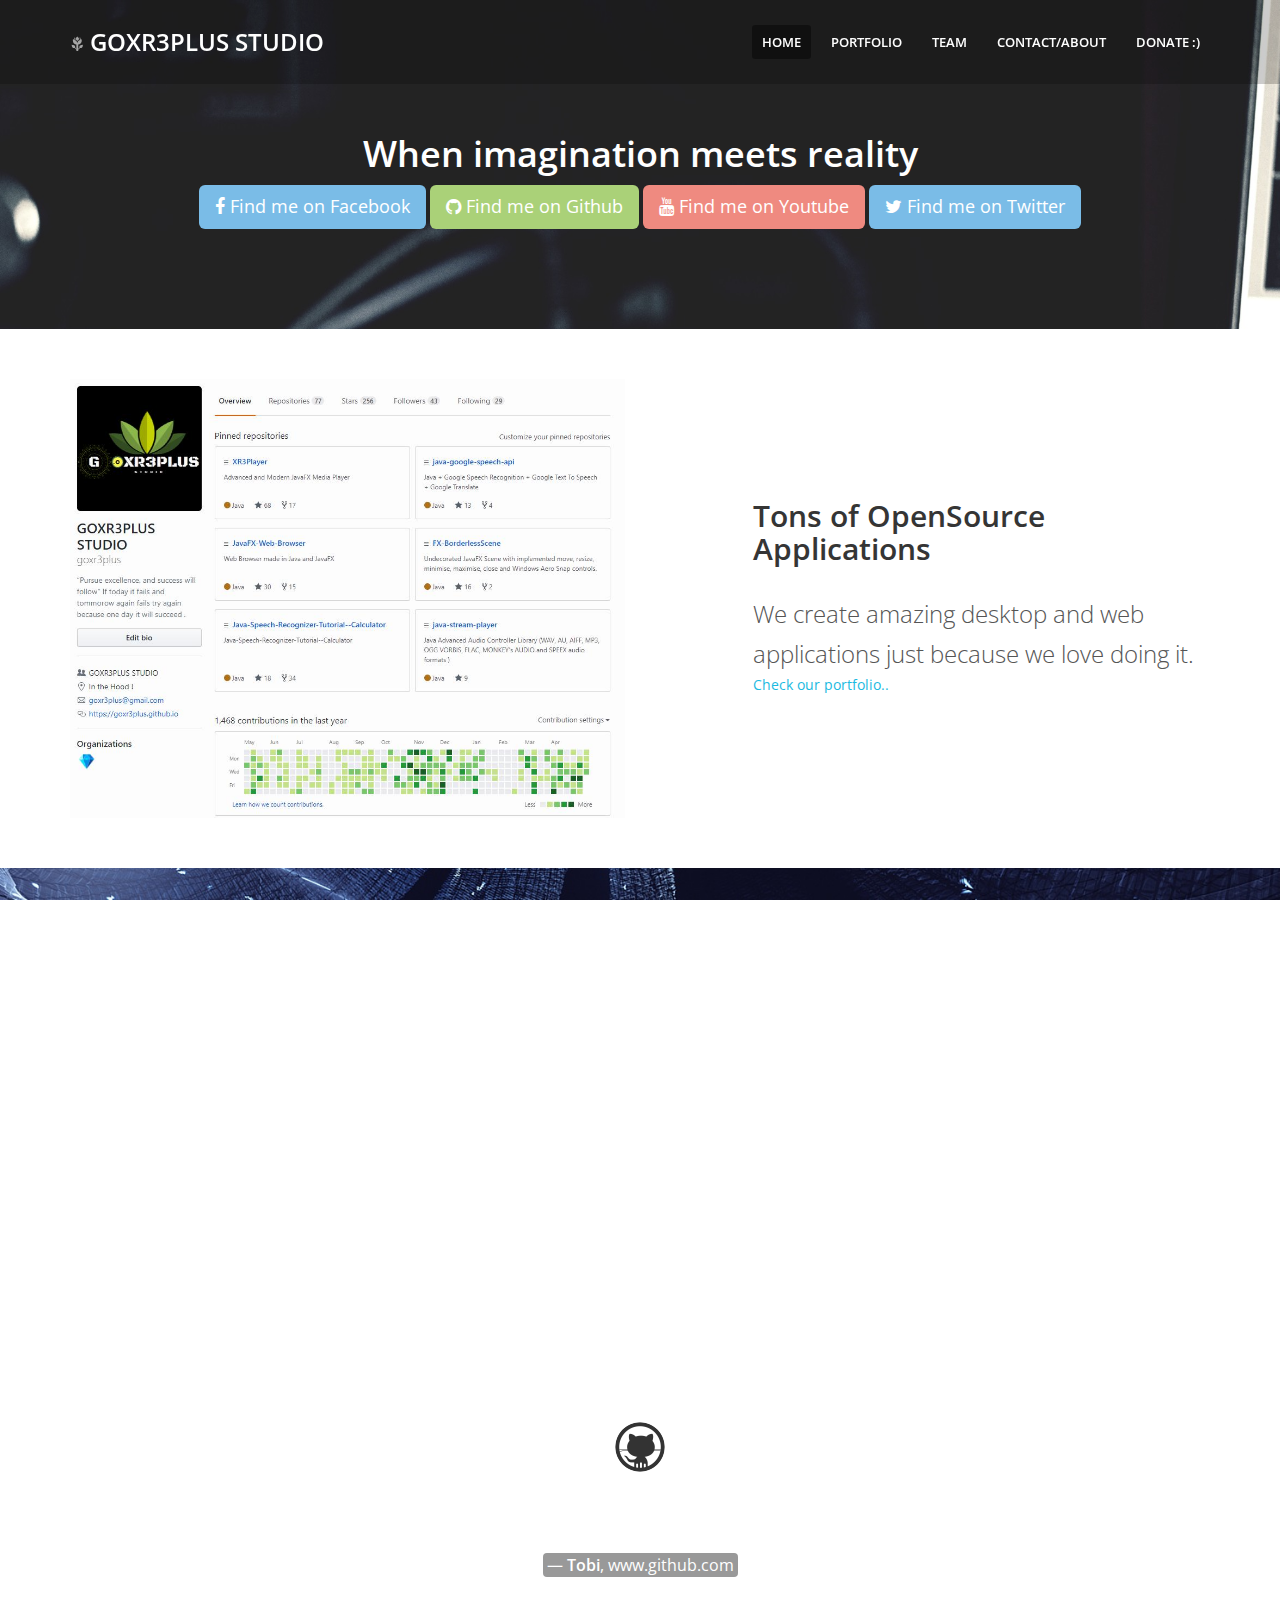
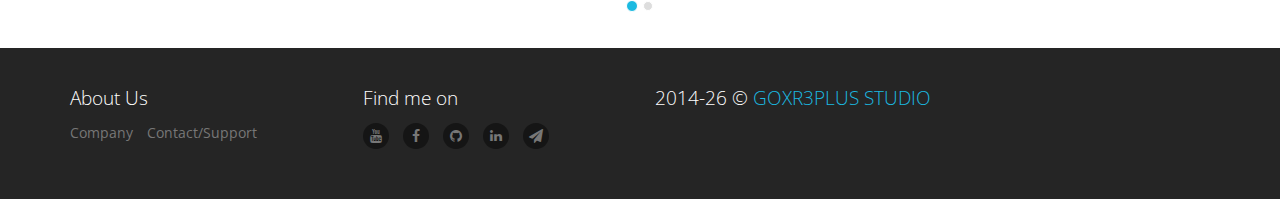
==== commit b9a984d9: "Update" ====
--- a/index.html
+++ b/index.html
@@ -104,6 +104,7 @@
                 <a href="https://www.facebook.com/Goxr3plusStudio/" class="btn btn-lg btn-info" target="_blank"><i class="fa fa-facebook"></i> Find me on Facebook</a>
                 <a href="https://github.com/goxr3plus" class="btn btn-lg btn-success" target="_blank"><i class="fa fa-github" ></i> Find me on Github</a>
                 <a href="https://www.youtube.com/channel/UCj7qnP36Ye7gsiqvhA3eALw" class="btn btn-lg btn-danger" target="_blank"><i class="fa fa-youtube"></i> Find me on Youtube</a>
+				<a href="https://twitter.com/GOXR3PLUSSTUDIO" class="btn btn-lg btn-info" target="_blank"><i class="fa fa-twitter"></i> Find me on Twitter</a>
             </div>
         </section>
         <!-- END Intro -->
@@ -113,7 +114,7 @@
             <div class="container">
                 <div class="row">
                     <div class="col-sm-6 site-block visibility-none" data-toggle="animation-appear" data-animation-class="animation-fadeInRight" data-element-offset="-180">
-                        <img src="img/placeholders/screenshots/promo_desktop_left.png" alt="Promo #1" class="img-responsive">
+                        <img src="img/placeholders/screenshots/promo_desktop_left.jpg" alt="Promo #1" class="img-responsive">
                     </div>
                     <div class="col-sm-6 col-md-5 col-md-offset-1 site-block visibility-none" data-toggle="animation-appear" data-animation-class="animation-fadeInLeft" data-element-offset="-180">
                         <h3 class="h2 site-heading site-heading-promo"><strong>Tons of OpenSource Applications</strong></h3>
@@ -133,13 +134,13 @@
                 <div class="row" id="counters">
                     <div class="col-sm-4">
                         <div class="counter site-block">
-                            <span data-toggle="countTo" data-to="30" data-after="+"></span>
+                            <span data-toggle="countTo" data-to="35" data-after="+"></span>
                             <small>Projects</small>
                         </div>
                     </div>
                     <div class="col-sm-4">
                         <div class="counter site-block">
-                            <span data-toggle="countTo" data-to="350" data-after="+"></span>
+                            <span data-toggle="countTo" data-to="500" data-after="+"></span>
                             <small>Youtube Subscribers</small>
                         </div>
                     </div>
@@ -165,7 +166,7 @@
                         <a href="https://goxr3plus.github.io/xr3player.io/" target="_blank">Learn More..</a>
                     </div>
                     <div class="col-sm-6 col-md-offset-1 site-block visibility-none" data-toggle="animation-appear" data-animation-class="animation-fadeInLeft" data-element-offset="-180">
-                        <img src="https://user-images.githubusercontent.com/20374208/32140164-0d264f96-bc5f-11e7-8d52-7d29d71dec65.png" alt="Promo #2" class="img-responsive">
+                        <img src="https://user-images.githubusercontent.com/20374208/39787543-8dea1142-532e-11e8-8243-492308a77a55.png" alt="Promo #2" class="img-responsive">
                     </div>
                 </div>
             </div>
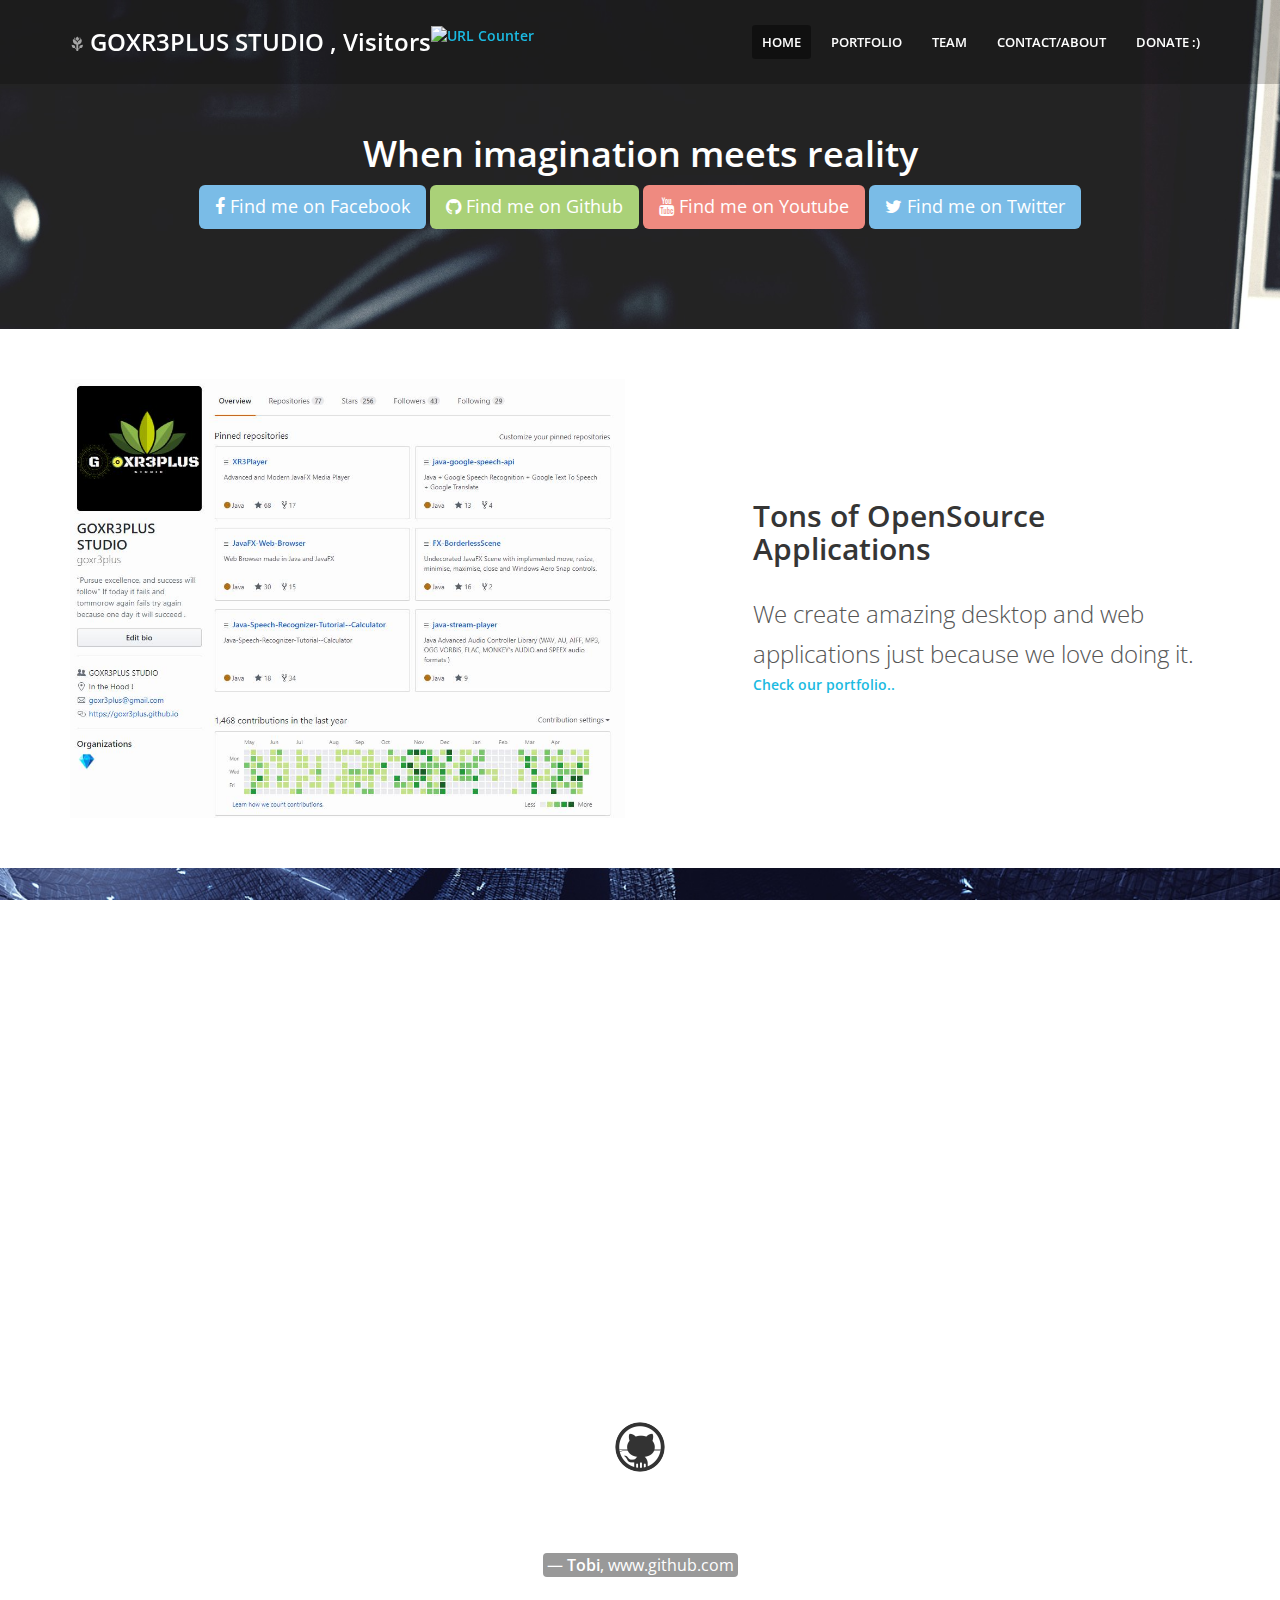
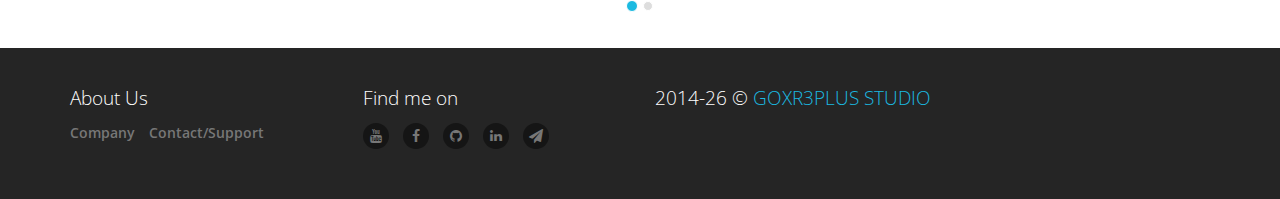
==== commit d9270c78: "Added Unique Visitors" ====
--- a/index.html
+++ b/index.html
@@ -5,263 +5,265 @@
 <!--<![endif]-->
 
 <head>
-    <meta charset="utf-8">
-
-    <title>GOXR3PLUS STUDIO</title>
-
-    <meta name="flattr:id" content="7pr36z">
-    <meta name="description" content="GOXR3PLUS STUDIO">
-    <meta name="author" content="GOXR3PLUS STUDIO">
-    <meta name="robots" content="noindex, nofollow">
-
-    <meta name="viewport" content="width=device-width,initial-scale=1,maximum-scale=1.0">
-
-    <!-- Icons -->
-    <!-- The following icons can be replaced with your own, they are used by desktop and mobile browsers -->
-    <link rel="shortcut icon" href="img/favicon.ico">
-    <!-- END Icons -->
-
-    <!-- Stylesheets -->
-    <!-- Bootstrap is included in its original form, unaltered -->
-    <link rel="stylesheet" href="css/bootstrap.min.css">
-
-    <!-- Related styles of various icon packs and plugins -->
-    <link rel="stylesheet" href="css/plugins.css">
-
-    <!-- The main stylesheet of this template. All Bootstrap overwrites are defined in here -->
-    <link rel="stylesheet" href="css/main.css">
-
-    <!-- The themes stylesheet of this template (for using specific theme color in individual elements - must included last) -->
-    <link rel="stylesheet" href="css/themes.css">
-    <!-- END Stylesheets -->
-
-    <!-- Modernizr (browser feature detection library) & Respond.js (Enable responsive CSS code on browsers that don't support it, eg IE8) -->
-    <script src="js/vendor/modernizr-2.7.1-respond-1.4.2.min.js"></script>
+  <meta charset="utf-8">
+
+  <title>GOXR3PLUS STUDIO</title>
+
+  <meta name="flattr:id" content="7pr36z">
+  <meta name="description" content="GOXR3PLUS STUDIO">
+  <meta name="author" content="GOXR3PLUS STUDIO">
+  <meta name="robots" content="noindex, nofollow">
+
+  <meta name="viewport" content="width=device-width,initial-scale=1,maximum-scale=1.0">
+
+  <!-- Icons -->
+  <!-- The following icons can be replaced with your own, they are used by desktop and mobile browsers -->
+  <link rel="shortcut icon" href="img/favicon.ico">
+  <!-- END Icons -->
+
+  <!-- Stylesheets -->
+  <!-- Bootstrap is included in its original form, unaltered -->
+  <link rel="stylesheet" href="css/bootstrap.min.css">
+
+  <!-- Related styles of various icon packs and plugins -->
+  <link rel="stylesheet" href="css/plugins.css">
+
+  <!-- The main stylesheet of this template. All Bootstrap overwrites are defined in here -->
+  <link rel="stylesheet" href="css/main.css">
+
+  <!-- The themes stylesheet of this template (for using specific theme color in individual elements - must included last) -->
+  <link rel="stylesheet" href="css/themes.css">
+  <!-- END Stylesheets -->
+
+  <!-- Modernizr (browser feature detection library) & Respond.js (Enable responsive CSS code on browsers that don't support it, eg IE8) -->
+  <script src="js/vendor/modernizr-2.7.1-respond-1.4.2.min.js"></script>
 </head>
 
 <body>
-    <!-- Page Container -->
-    <!-- In the PHP version you can set the following options from inc/config file -->
-    <!-- 'boxed' class for a boxed layout -->
-    <div id="page-container">
-        <!-- Site Header -->
-        <header>
-            <div class="container">
-                <!-- Site Logo -->
-                <a href="index.html" class="site-logo">
-                        <i class="gi gi-flower"></i> <strong>GOXR3PLUS STUDIO</strong>
-                    </a>
-                <!-- Site Logo -->
-
-                <!-- Site Navigation -->
-                <nav>
-                    <!-- Menu Toggle -->
-                    <!-- Toggles menu on small screens -->
-                    <a href="javascript:void(0)" class="btn btn-default site-menu-toggle visible-xs visible-sm">
-                            <i class="fa fa-bars"></i>
-                        </a>
-                    <!-- END Menu Toggle -->
-
-                    <!-- Main Menu -->
-                    <ul class="site-nav">
-                        <!-- Toggles menu on small screens -->
-                        <li class="visible-xs visible-sm">
-                            <a href="javascript:void(0)" class="site-menu-toggle text-center">
-                                    <i class="fa fa-times"></i>
-                                </a>
-                        </li>
-                        <!-- END Menu Toggle -->
-                        <li class="active">
-                            <a href="index.html">Home</a>
-                        </li>
-                        <li>
-                            <a href="portfolio_4.html">Portfolio</a>
-                        </li>
-                        <li>
-                            <a href="team.html">Team</a>
-                        </li>
-                        <li>
-                            <a href="about.html">Contact/About</a>
-                        </li>
-                        <li>
-                            <a href="https://www.paypal.me/GOXR3PLUSCOMPANY" target="_blank">Donate :)</a>
-                        </li>
-                    </ul>
-                    <!-- END Main Menu -->
-                </nav>
-                <!-- END Site Navigation -->
-            </div>
-        </header>
-        <!-- END Site Header -->
-
-        <!-- Intro -->
-        <section class="site-section site-section-light site-section-top parallax-image" style="background-image: url('img/placeholders/parallax/photo1.jpg');">
-            <div class="container">
-                <h1 class="text-center animation-slideDown hidden-xs"><strong>When imagination meets reality</strong></h1>
-            </div>
-
-            <div class="site-block text-center">
-                <a href="https://www.facebook.com/Goxr3plusStudio/" class="btn btn-lg btn-info" target="_blank"><i class="fa fa-facebook"></i> Find me on Facebook</a>
-                <a href="https://github.com/goxr3plus" class="btn btn-lg btn-success" target="_blank"><i class="fa fa-github" ></i> Find me on Github</a>
-                <a href="https://www.youtube.com/channel/UCj7qnP36Ye7gsiqvhA3eALw" class="btn btn-lg btn-danger" target="_blank"><i class="fa fa-youtube"></i> Find me on Youtube</a>
-				<a href="https://twitter.com/GOXR3PLUSSTUDIO" class="btn btn-lg btn-info" target="_blank"><i class="fa fa-twitter"></i> Find me on Twitter</a>
-            </div>
-        </section>
-        <!-- END Intro -->
-
-        <!-- Promo #1 -->
-        <section class="site-content site-section site-slide-content">
-            <div class="container">
-                <div class="row">
-                    <div class="col-sm-6 site-block visibility-none" data-toggle="animation-appear" data-animation-class="animation-fadeInRight" data-element-offset="-180">
-                        <img src="img/placeholders/screenshots/promo_desktop_left.jpg" alt="Promo #1" class="img-responsive">
-                    </div>
-                    <div class="col-sm-6 col-md-5 col-md-offset-1 site-block visibility-none" data-toggle="animation-appear" data-animation-class="animation-fadeInLeft" data-element-offset="-180">
-                        <h3 class="h2 site-heading site-heading-promo"><strong>Tons of OpenSource Applications</strong></h3>
-                        <p class="promo-content">We create amazing desktop and web applications just because we love doing it.</p>
-                        <a href="portfolio_4.html">Check our portfolio..</a>
-                    </div>
-                </div>
-            </div>
-        </section>
-        <!-- END Promo #1 -->
-
-        <!-- Quick Stats -->
-        <section class="site-content site-section parallax-image" style="background-image: url('img/placeholders/parallax/photo2.jpg');">
-            <div class="container">
-                <!-- Stats Row -->
-                <!-- CountTo (initialized in js/app.js), for more examples you can check out https://github.com/mhuggins/jquery-countTo -->
-                <div class="row" id="counters">
-                    <div class="col-sm-4">
-                        <div class="counter site-block">
-                            <span data-toggle="countTo" data-to="35" data-after="+"></span>
-                            <small>Projects</small>
-                        </div>
-                    </div>
-                    <div class="col-sm-4">
-                        <div class="counter site-block">
-                            <span data-toggle="countTo" data-to="500" data-after="+"></span>
-                            <small>Youtube Subscribers</small>
-                        </div>
-                    </div>
-                    <div class="col-sm-4">
-                        <div class="counter site-block">
-                            <span data-toggle="countTo" data-to="1000000" data-after="+"></span>
-                            <small>Lines of code written</small>
-                        </div>
-                    </div>
-                </div>
-                <!-- END Stats Row -->
-            </div>
-        </section>
-        <!-- END Quick Stats -->
-
-        <!-- Promo #2 -->
-        <section class="site-content site-section site-slide-content">
-            <div class="container">
-                <div class="row">
-                    <div class="col-sm-6 col-md-5 site-block visibility-none" data-toggle="animation-appear" data-animation-class="animation-fadeInRight" data-element-offset="-180">
-                        <h3 class="h2 site-heading site-heading-promo"><strong>XR3Player</strong></h3>
-                        <p class="promo-content">A new modern , clean , responsive desktop application build by us.</p>
-                        <a href="https://goxr3plus.github.io/xr3player.io/" target="_blank">Learn More..</a>
-                    </div>
-                    <div class="col-sm-6 col-md-offset-1 site-block visibility-none" data-toggle="animation-appear" data-animation-class="animation-fadeInLeft" data-element-offset="-180">
-                        <img src="https://user-images.githubusercontent.com/20374208/39787543-8dea1142-532e-11e8-8243-492308a77a55.png" alt="Promo #2" class="img-responsive">
-                    </div>
-                </div>
-            </div>
-        </section>
-        <!-- END Promo #2 -->
-
-        <!-- Testimonials -->
-        <section class="site-content site-section site-section-light parallax-image" style="background-image: url('img/placeholders/parallax/photo3.jpg');">
-            <div class="container">
-                <!-- Testimonials Carousel -->
-                <div id="testimonials-carousel" class="carousel slide carousel-html" data-ride="carousel" data-interval="4000">
-                    <!-- Indicators -->
-                    <ol class="carousel-indicators">
-                        <li data-target="#testimonials-carousel" data-slide-to="0" class="active"></li>
-                        <li data-target="#testimonials-carousel" data-slide-to="1"></li>
-                    </ol>
-                    <!-- END Indicators -->
-
-                    <!-- Wrapper for slides -->
-                    <div class="carousel-inner text-center">
-                        <div class="active item">
-                            <p>
-                                <img src="img/placeholders/avatars/avatar.png" alt="Avatar" class="img-circle">
-                            </p>
-                            <blockquote class="no-symbol">
-                                <p>WoW i love your projects :)</p>
-                                <footer class="label label-default"><strong>Tobi</strong>, www.github.com</footer>
-                            </blockquote>
-                        </div>
-                        <div class="item">
-                            <p>
-                                <img src="img/placeholders/avatars/avatar.png" alt="Avatar" class="img-circle">
-                            </p>
-                            <blockquote class="no-symbol">
-                                <p>I like that you are helping us on your free time Alex!</p>
-                                <footer class="label label-default"><strong>David</strong>, www.github.com</footer>
-                            </blockquote>
-                        </div>
-                    </div>
-                    <!-- END Wrapper for slides -->
-                </div>
-                <!-- END Testimonials Carousel -->
-            </div>
-        </section>
-        <!-- END Testimonials -->
-
-
-
-        <!-- Footer -->
-        <footer class="site-footer site-section">
-            <div class="container">
-                <!-- Footer Links -->
-                <div class="row">
-                    <div class="col-sm-6 col-md-3">
-                        <h4 class="footer-heading">About Us</h4>
-                        <ul class="footer-nav list-inline">
-                            <li><a href="team.html">Company</a></li>
-                            <li><a href="about.html">Contact/Support</a></li>
-                        </ul>
-                    </div>
-                    <div class="col-sm-6 col-md-3">
-                        <h4 class="footer-heading">Find me on</h4>
-                        <ul class="footer-nav footer-nav-social list-inline">
-                            <li><a href="https://www.youtube.com/channel/UCj7qnP36Ye7gsiqvhA3eALw" target="_blank"><i class="fa fa-youtube"></i></a></li>
-                            <li><a href="https://www.facebook.com/Goxr3plusStudio/" target="_blank"><i class="fa fa-facebook"></i></a></li>
-                            <li><a href="https://github.com/goxr3plus" target="_blank"><i class="fa fa-github"></i></a></li>
-                            <li><a href="https://gr.linkedin.com/in/alexander-kentros-042807121" target="_blank"><i class="fa fa-linkedin"></i></a></li>
-                            <li><a href="goxr3plus@gmail.com" target="_blank"><i class="fa fa-send"></i></a></li>
-                        </ul>
-                    </div>
-                    <div class="col-sm-6 col-md-6">
-                        <h4 class="footer-heading"><span id="year-copy">2014</span> &copy; <a href="http://www.goxr3plus.co.nf" target="_blank">GOXR3PLUS STUDIO</a></h4>
-                    </div>
-                </div>
-                <!-- END Footer Links -->
-            </div>
-        </footer>
-        <!-- END Footer -->
-    </div>
-    <!-- END Page Container -->
-
-    <!-- Scroll to top link, initialized in js/app.js - scrollToTop() -->
-    <a href="#" id="to-top"><i class="fa fa-angle-up"></i></a>
-
-    <!-- Include Jquery library from Google's CDN but if something goes wrong get Jquery from local file (Remove 'http:' if you have SSL) -->
-    <script src="http://ajax.googleapis.com/ajax/libs/jquery/1.11.1/jquery.min.js"></script>
-    <script>
-        !window.jQuery && document.write(decodeURI('%3Cscript src="js/vendor/jquery-1.11.1.min.js"%3E%3C/script%3E'));
-
-    </script>
-
-    <!-- Bootstrap.js, Jquery plugins and Custom JS code -->
-    <script src="js/vendor/bootstrap.min.js"></script>
-    <script src="js/plugins.js"></script>
-    <script src="js/app.js"></script>
+  <!-- Page Container -->
+  <!-- In the PHP version you can set the following options from inc/config file -->
+  <!-- 'boxed' class for a boxed layout -->
+  <div id="page-container">
+    <!-- Site Header -->
+    <header>
+      <div class="container">
+        <!-- Site Logo -->
+        <a href="index.html" class="site-logo">
+          <i class="gi gi-flower"></i> <strong>GOXR3PLUS STUDIO , Visitors
+            <a href="http://www.hitwebcounter.com" target="_blank">
+            <img src="http://hitwebcounter.com/counter/counter.php?page=6946396&style=0009&nbdigits=5&type=ip&initCount=0" title="URL Counter" Alt="URL Counter"   border="0" >
+            </a>
+        <!-- Site Logo -->
+
+        <!-- Site Navigation -->
+        <nav>
+          <!-- Menu Toggle -->
+          <!-- Toggles menu on small screens -->
+          <a href="javascript:void(0)" class="btn btn-default site-menu-toggle visible-xs visible-sm">
+            <i class="fa fa-bars"></i>
+          </a>
+          <!-- END Menu Toggle -->
+
+          <!-- Main Menu -->
+          <ul class="site-nav">
+            <!-- Toggles menu on small screens -->
+            <li class="visible-xs visible-sm">
+              <a href="javascript:void(0)" class="site-menu-toggle text-center">
+                <i class="fa fa-times"></i>
+              </a>
+            </li>
+            <!-- END Menu Toggle -->
+            <li class="active">
+              <a href="index.html">Home</a>
+            </li>
+            <li>
+              <a href="portfolio_4.html">Portfolio</a>
+            </li>
+            <li>
+              <a href="team.html">Team</a>
+            </li>
+            <li>
+              <a href="about.html">Contact/About</a>
+            </li>
+            <li>
+              <a href="https://www.paypal.me/GOXR3PLUSCOMPANY" target="_blank">Donate :)</a>
+            </li>
+          </ul>
+          <!-- END Main Menu -->
+        </nav>
+        <!-- END Site Navigation -->
+      </div>
+    </header>
+    <!-- END Site Header -->
+
+    <!-- Intro -->
+    <section class="site-section site-section-light site-section-top parallax-image" style="background-image: url('img/placeholders/parallax/photo1.jpg');">
+      <div class="container">
+        <h1 class="text-center animation-slideDown hidden-xs"><strong>When imagination meets reality</strong></h1>
+      </div>
+
+      <div class="site-block text-center">
+        <a href="https://www.facebook.com/Goxr3plusStudio/" class="btn btn-lg btn-info" target="_blank"><i class="fa fa-facebook"></i> Find me on Facebook</a>
+        <a href="https://github.com/goxr3plus" class="btn btn-lg btn-success" target="_blank"><i class="fa fa-github" ></i> Find me on Github</a>
+        <a href="https://www.youtube.com/channel/UCj7qnP36Ye7gsiqvhA3eALw" class="btn btn-lg btn-danger" target="_blank"><i class="fa fa-youtube"></i> Find me on Youtube</a>
+        <a href="https://twitter.com/GOXR3PLUSSTUDIO" class="btn btn-lg btn-info" target="_blank"><i class="fa fa-twitter"></i> Find me on Twitter</a>
+      </div>
+    </section>
+    <!-- END Intro -->
+
+    <!-- Promo #1 -->
+    <section class="site-content site-section site-slide-content">
+      <div class="container">
+        <div class="row">
+          <div class="col-sm-6 site-block visibility-none" data-toggle="animation-appear" data-animation-class="animation-fadeInRight" data-element-offset="-180">
+            <img src="img/placeholders/screenshots/promo_desktop_left.jpg" alt="Promo #1" class="img-responsive">
+          </div>
+          <div class="col-sm-6 col-md-5 col-md-offset-1 site-block visibility-none" data-toggle="animation-appear" data-animation-class="animation-fadeInLeft" data-element-offset="-180">
+            <h3 class="h2 site-heading site-heading-promo"><strong>Tons of OpenSource Applications</strong></h3>
+            <p class="promo-content">We create amazing desktop and web applications just because we love doing it.</p>
+            <a href="portfolio_4.html">Check our portfolio..</a>
+          </div>
+        </div>
+      </div>
+    </section>
+    <!-- END Promo #1 -->
+
+    <!-- Quick Stats -->
+    <section class="site-content site-section parallax-image" style="background-image: url('img/placeholders/parallax/photo2.jpg');">
+      <div class="container">
+        <!-- Stats Row -->
+        <!-- CountTo (initialized in js/app.js), for more examples you can check out https://github.com/mhuggins/jquery-countTo -->
+        <div class="row" id="counters">
+          <div class="col-sm-4">
+            <div class="counter site-block">
+              <span data-toggle="countTo" data-to="35" data-after="+"></span>
+              <small>Projects</small>
+            </div>
+          </div>
+          <div class="col-sm-4">
+            <div class="counter site-block">
+              <span data-toggle="countTo" data-to="500" data-after="+"></span>
+              <small>Youtube Subscribers</small>
+            </div>
+          </div>
+          <div class="col-sm-4">
+            <div class="counter site-block">
+              <span data-toggle="countTo" data-to="1000000" data-after="+"></span>
+              <small>Lines of code written</small>
+            </div>
+          </div>
+        </div>
+        <!-- END Stats Row -->
+      </div>
+    </section>
+    <!-- END Quick Stats -->
+
+    <!-- Promo #2 -->
+    <section class="site-content site-section site-slide-content">
+      <div class="container">
+        <div class="row">
+          <div class="col-sm-6 col-md-5 site-block visibility-none" data-toggle="animation-appear" data-animation-class="animation-fadeInRight" data-element-offset="-180">
+            <h3 class="h2 site-heading site-heading-promo"><strong>XR3Player</strong></h3>
+            <p class="promo-content">A new modern , clean , responsive desktop application build by us.</p>
+            <a href="https://goxr3plus.github.io/xr3player.io/" target="_blank">Learn More..</a>
+          </div>
+          <div class="col-sm-6 col-md-offset-1 site-block visibility-none" data-toggle="animation-appear" data-animation-class="animation-fadeInLeft" data-element-offset="-180">
+            <img src="https://user-images.githubusercontent.com/20374208/39787543-8dea1142-532e-11e8-8243-492308a77a55.png" alt="Promo #2" class="img-responsive">
+          </div>
+        </div>
+      </div>
+    </section>
+    <!-- END Promo #2 -->
+
+    <!-- Testimonials -->
+    <section class="site-content site-section site-section-light parallax-image" style="background-image: url('img/placeholders/parallax/photo3.jpg');">
+      <div class="container">
+        <!-- Testimonials Carousel -->
+        <div id="testimonials-carousel" class="carousel slide carousel-html" data-ride="carousel" data-interval="4000">
+          <!-- Indicators -->
+          <ol class="carousel-indicators">
+            <li data-target="#testimonials-carousel" data-slide-to="0" class="active"></li>
+            <li data-target="#testimonials-carousel" data-slide-to="1"></li>
+          </ol>
+          <!-- END Indicators -->
+
+          <!-- Wrapper for slides -->
+          <div class="carousel-inner text-center">
+            <div class="active item">
+              <p>
+                <img src="img/placeholders/avatars/avatar.png" alt="Avatar" class="img-circle">
+              </p>
+              <blockquote class="no-symbol">
+                <p>WoW i love your projects :)</p>
+                <footer class="label label-default"><strong>Tobi</strong>, www.github.com</footer>
+              </blockquote>
+            </div>
+            <div class="item">
+              <p>
+                <img src="img/placeholders/avatars/avatar.png" alt="Avatar" class="img-circle">
+              </p>
+              <blockquote class="no-symbol">
+                <p>I like that you are helping us on your free time Alex!</p>
+                <footer class="label label-default"><strong>David</strong>, www.github.com</footer>
+              </blockquote>
+            </div>
+          </div>
+          <!-- END Wrapper for slides -->
+        </div>
+        <!-- END Testimonials Carousel -->
+      </div>
+    </section>
+    <!-- END Testimonials -->
+
+
+
+    <!-- Footer -->
+    <footer class="site-footer site-section">
+      <div class="container">
+        <!-- Footer Links -->
+        <div class="row">
+          <div class="col-sm-6 col-md-3">
+            <h4 class="footer-heading">About Us</h4>
+            <ul class="footer-nav list-inline">
+              <li><a href="team.html">Company</a></li>
+              <li><a href="about.html">Contact/Support</a></li>
+            </ul>
+          </div>
+          <div class="col-sm-6 col-md-3">
+            <h4 class="footer-heading">Find me on</h4>
+            <ul class="footer-nav footer-nav-social list-inline">
+              <li><a href="https://www.youtube.com/channel/UCj7qnP36Ye7gsiqvhA3eALw" target="_blank"><i class="fa fa-youtube"></i></a></li>
+              <li><a href="https://www.facebook.com/Goxr3plusStudio/" target="_blank"><i class="fa fa-facebook"></i></a></li>
+              <li><a href="https://github.com/goxr3plus" target="_blank"><i class="fa fa-github"></i></a></li>
+              <li><a href="https://gr.linkedin.com/in/alexander-kentros-042807121" target="_blank"><i class="fa fa-linkedin"></i></a></li>
+              <li><a href="goxr3plus@gmail.com" target="_blank"><i class="fa fa-send"></i></a></li>
+            </ul>
+          </div>
+          <div class="col-sm-6 col-md-6">
+            <h4 class="footer-heading"><span id="year-copy">2014</span> &copy; <a href="http://www.goxr3plus.co.nf" target="_blank">GOXR3PLUS STUDIO</a></h4>
+          </div>
+        </div>
+        <!-- END Footer Links -->
+      </div>
+    </footer>
+    <!-- END Footer -->
+  </div>
+  <!-- END Page Container -->
+
+  <!-- Scroll to top link, initialized in js/app.js - scrollToTop() -->
+  <a href="#" id="to-top"><i class="fa fa-angle-up"></i></a>
+
+  <!-- Include Jquery library from Google's CDN but if something goes wrong get Jquery from local file (Remove 'http:' if you have SSL) -->
+  <script src="http://ajax.googleapis.com/ajax/libs/jquery/1.11.1/jquery.min.js"></script>
+  <script>
+    !window.jQuery && document.write(decodeURI('%3Cscript src="js/vendor/jquery-1.11.1.min.js"%3E%3C/script%3E'));
+
+  </script>
+
+  <!-- Bootstrap.js, Jquery plugins and Custom JS code -->
+  <script src="js/vendor/bootstrap.min.js"></script>
+  <script src="js/plugins.js"></script>
+  <script src="js/app.js"></script>
 </body>
 
 </html>
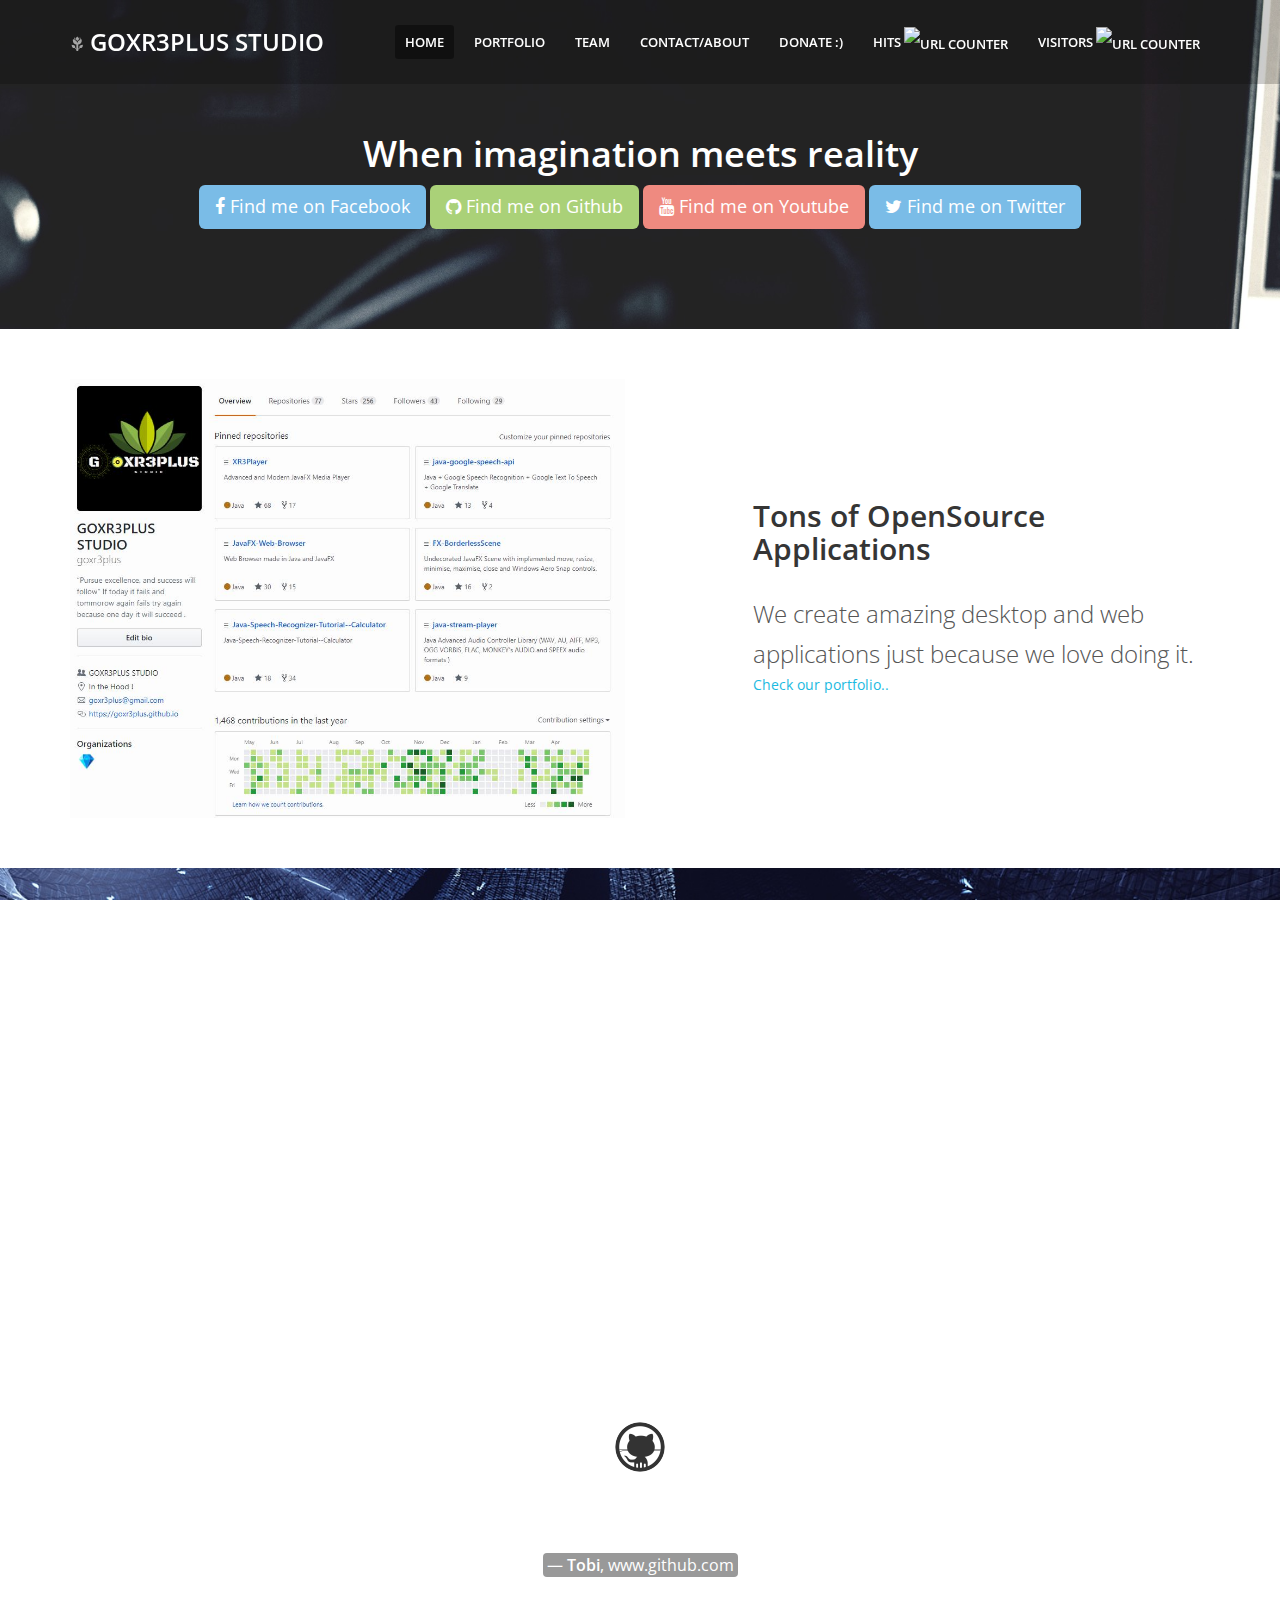
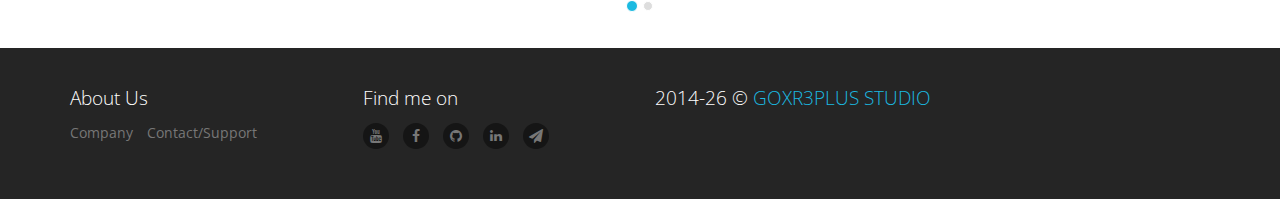
==== commit d4d46cd6: "Hits and Visitors" ====
--- a/index.html
+++ b/index.html
@@ -5,265 +5,273 @@
 <!--<![endif]-->
 
 <head>
-  <meta charset="utf-8">
-
-  <title>GOXR3PLUS STUDIO</title>
-
-  <meta name="flattr:id" content="7pr36z">
-  <meta name="description" content="GOXR3PLUS STUDIO">
-  <meta name="author" content="GOXR3PLUS STUDIO">
-  <meta name="robots" content="noindex, nofollow">
-
-  <meta name="viewport" content="width=device-width,initial-scale=1,maximum-scale=1.0">
-
-  <!-- Icons -->
-  <!-- The following icons can be replaced with your own, they are used by desktop and mobile browsers -->
-  <link rel="shortcut icon" href="img/favicon.ico">
-  <!-- END Icons -->
-
-  <!-- Stylesheets -->
-  <!-- Bootstrap is included in its original form, unaltered -->
-  <link rel="stylesheet" href="css/bootstrap.min.css">
-
-  <!-- Related styles of various icon packs and plugins -->
-  <link rel="stylesheet" href="css/plugins.css">
-
-  <!-- The main stylesheet of this template. All Bootstrap overwrites are defined in here -->
-  <link rel="stylesheet" href="css/main.css">
-
-  <!-- The themes stylesheet of this template (for using specific theme color in individual elements - must included last) -->
-  <link rel="stylesheet" href="css/themes.css">
-  <!-- END Stylesheets -->
-
-  <!-- Modernizr (browser feature detection library) & Respond.js (Enable responsive CSS code on browsers that don't support it, eg IE8) -->
-  <script src="js/vendor/modernizr-2.7.1-respond-1.4.2.min.js"></script>
+    <meta charset="utf-8">
+
+    <title>GOXR3PLUS STUDIO</title>
+
+    <meta name="flattr:id" content="7pr36z">
+    <meta name="description" content="GOXR3PLUS STUDIO">
+    <meta name="author" content="GOXR3PLUS STUDIO">
+    <meta name="robots" content="noindex, nofollow">
+
+    <meta name="viewport" content="width=device-width,initial-scale=1,maximum-scale=1.0">
+
+    <!-- Icons -->
+    <!-- The following icons can be replaced with your own, they are used by desktop and mobile browsers -->
+    <link rel="shortcut icon" href="img/favicon.ico">
+    <!-- END Icons -->
+
+    <!-- Stylesheets -->
+    <!-- Bootstrap is included in its original form, unaltered -->
+    <link rel="stylesheet" href="css/bootstrap.min.css">
+
+    <!-- Related styles of various icon packs and plugins -->
+    <link rel="stylesheet" href="css/plugins.css">
+
+    <!-- The main stylesheet of this template. All Bootstrap overwrites are defined in here -->
+    <link rel="stylesheet" href="css/main.css">
+
+    <!-- The themes stylesheet of this template (for using specific theme color in individual elements - must included last) -->
+    <link rel="stylesheet" href="css/themes.css">
+    <!-- END Stylesheets -->
+
+    <!-- Modernizr (browser feature detection library) & Respond.js (Enable responsive CSS code on browsers that don't support it, eg IE8) -->
+    <script src="js/vendor/modernizr-2.7.1-respond-1.4.2.min.js"></script>
 </head>
 
 <body>
-  <!-- Page Container -->
-  <!-- In the PHP version you can set the following options from inc/config file -->
-  <!-- 'boxed' class for a boxed layout -->
-  <div id="page-container">
-    <!-- Site Header -->
-    <header>
-      <div class="container">
-        <!-- Site Logo -->
-        <a href="index.html" class="site-logo">
-          <i class="gi gi-flower"></i> <strong>GOXR3PLUS STUDIO , Visitors
-            <a href="http://www.hitwebcounter.com" target="_blank">
-            <img src="http://hitwebcounter.com/counter/counter.php?page=6946396&style=0009&nbdigits=5&type=ip&initCount=0" title="URL Counter" Alt="URL Counter"   border="0" >
-            </a>
-        <!-- Site Logo -->
-
-        <!-- Site Navigation -->
-        <nav>
-          <!-- Menu Toggle -->
-          <!-- Toggles menu on small screens -->
-          <a href="javascript:void(0)" class="btn btn-default site-menu-toggle visible-xs visible-sm">
-            <i class="fa fa-bars"></i>
-          </a>
-          <!-- END Menu Toggle -->
-
-          <!-- Main Menu -->
-          <ul class="site-nav">
-            <!-- Toggles menu on small screens -->
-            <li class="visible-xs visible-sm">
-              <a href="javascript:void(0)" class="site-menu-toggle text-center">
-                <i class="fa fa-times"></i>
-              </a>
-            </li>
-            <!-- END Menu Toggle -->
-            <li class="active">
-              <a href="index.html">Home</a>
-            </li>
-            <li>
-              <a href="portfolio_4.html">Portfolio</a>
-            </li>
-            <li>
-              <a href="team.html">Team</a>
-            </li>
-            <li>
-              <a href="about.html">Contact/About</a>
-            </li>
-            <li>
-              <a href="https://www.paypal.me/GOXR3PLUSCOMPANY" target="_blank">Donate :)</a>
-            </li>
-          </ul>
-          <!-- END Main Menu -->
-        </nav>
-        <!-- END Site Navigation -->
-      </div>
-    </header>
-    <!-- END Site Header -->
-
-    <!-- Intro -->
-    <section class="site-section site-section-light site-section-top parallax-image" style="background-image: url('img/placeholders/parallax/photo1.jpg');">
-      <div class="container">
-        <h1 class="text-center animation-slideDown hidden-xs"><strong>When imagination meets reality</strong></h1>
-      </div>
-
-      <div class="site-block text-center">
-        <a href="https://www.facebook.com/Goxr3plusStudio/" class="btn btn-lg btn-info" target="_blank"><i class="fa fa-facebook"></i> Find me on Facebook</a>
-        <a href="https://github.com/goxr3plus" class="btn btn-lg btn-success" target="_blank"><i class="fa fa-github" ></i> Find me on Github</a>
-        <a href="https://www.youtube.com/channel/UCj7qnP36Ye7gsiqvhA3eALw" class="btn btn-lg btn-danger" target="_blank"><i class="fa fa-youtube"></i> Find me on Youtube</a>
-        <a href="https://twitter.com/GOXR3PLUSSTUDIO" class="btn btn-lg btn-info" target="_blank"><i class="fa fa-twitter"></i> Find me on Twitter</a>
-      </div>
-    </section>
-    <!-- END Intro -->
-
-    <!-- Promo #1 -->
-    <section class="site-content site-section site-slide-content">
-      <div class="container">
-        <div class="row">
-          <div class="col-sm-6 site-block visibility-none" data-toggle="animation-appear" data-animation-class="animation-fadeInRight" data-element-offset="-180">
-            <img src="img/placeholders/screenshots/promo_desktop_left.jpg" alt="Promo #1" class="img-responsive">
-          </div>
-          <div class="col-sm-6 col-md-5 col-md-offset-1 site-block visibility-none" data-toggle="animation-appear" data-animation-class="animation-fadeInLeft" data-element-offset="-180">
-            <h3 class="h2 site-heading site-heading-promo"><strong>Tons of OpenSource Applications</strong></h3>
-            <p class="promo-content">We create amazing desktop and web applications just because we love doing it.</p>
-            <a href="portfolio_4.html">Check our portfolio..</a>
-          </div>
-        </div>
-      </div>
-    </section>
-    <!-- END Promo #1 -->
-
-    <!-- Quick Stats -->
-    <section class="site-content site-section parallax-image" style="background-image: url('img/placeholders/parallax/photo2.jpg');">
-      <div class="container">
-        <!-- Stats Row -->
-        <!-- CountTo (initialized in js/app.js), for more examples you can check out https://github.com/mhuggins/jquery-countTo -->
-        <div class="row" id="counters">
-          <div class="col-sm-4">
-            <div class="counter site-block">
-              <span data-toggle="countTo" data-to="35" data-after="+"></span>
-              <small>Projects</small>
-            </div>
-          </div>
-          <div class="col-sm-4">
-            <div class="counter site-block">
-              <span data-toggle="countTo" data-to="500" data-after="+"></span>
-              <small>Youtube Subscribers</small>
-            </div>
-          </div>
-          <div class="col-sm-4">
-            <div class="counter site-block">
-              <span data-toggle="countTo" data-to="1000000" data-after="+"></span>
-              <small>Lines of code written</small>
-            </div>
-          </div>
-        </div>
-        <!-- END Stats Row -->
-      </div>
-    </section>
-    <!-- END Quick Stats -->
-
-    <!-- Promo #2 -->
-    <section class="site-content site-section site-slide-content">
-      <div class="container">
-        <div class="row">
-          <div class="col-sm-6 col-md-5 site-block visibility-none" data-toggle="animation-appear" data-animation-class="animation-fadeInRight" data-element-offset="-180">
-            <h3 class="h2 site-heading site-heading-promo"><strong>XR3Player</strong></h3>
-            <p class="promo-content">A new modern , clean , responsive desktop application build by us.</p>
-            <a href="https://goxr3plus.github.io/xr3player.io/" target="_blank">Learn More..</a>
-          </div>
-          <div class="col-sm-6 col-md-offset-1 site-block visibility-none" data-toggle="animation-appear" data-animation-class="animation-fadeInLeft" data-element-offset="-180">
-            <img src="https://user-images.githubusercontent.com/20374208/39787543-8dea1142-532e-11e8-8243-492308a77a55.png" alt="Promo #2" class="img-responsive">
-          </div>
-        </div>
-      </div>
-    </section>
-    <!-- END Promo #2 -->
-
-    <!-- Testimonials -->
-    <section class="site-content site-section site-section-light parallax-image" style="background-image: url('img/placeholders/parallax/photo3.jpg');">
-      <div class="container">
-        <!-- Testimonials Carousel -->
-        <div id="testimonials-carousel" class="carousel slide carousel-html" data-ride="carousel" data-interval="4000">
-          <!-- Indicators -->
-          <ol class="carousel-indicators">
-            <li data-target="#testimonials-carousel" data-slide-to="0" class="active"></li>
-            <li data-target="#testimonials-carousel" data-slide-to="1"></li>
-          </ol>
-          <!-- END Indicators -->
-
-          <!-- Wrapper for slides -->
-          <div class="carousel-inner text-center">
-            <div class="active item">
-              <p>
-                <img src="img/placeholders/avatars/avatar.png" alt="Avatar" class="img-circle">
-              </p>
-              <blockquote class="no-symbol">
-                <p>WoW i love your projects :)</p>
-                <footer class="label label-default"><strong>Tobi</strong>, www.github.com</footer>
-              </blockquote>
-            </div>
-            <div class="item">
-              <p>
-                <img src="img/placeholders/avatars/avatar.png" alt="Avatar" class="img-circle">
-              </p>
-              <blockquote class="no-symbol">
-                <p>I like that you are helping us on your free time Alex!</p>
-                <footer class="label label-default"><strong>David</strong>, www.github.com</footer>
-              </blockquote>
-            </div>
-          </div>
-          <!-- END Wrapper for slides -->
-        </div>
-        <!-- END Testimonials Carousel -->
-      </div>
-    </section>
-    <!-- END Testimonials -->
-
-
-
-    <!-- Footer -->
-    <footer class="site-footer site-section">
-      <div class="container">
-        <!-- Footer Links -->
-        <div class="row">
-          <div class="col-sm-6 col-md-3">
-            <h4 class="footer-heading">About Us</h4>
-            <ul class="footer-nav list-inline">
-              <li><a href="team.html">Company</a></li>
-              <li><a href="about.html">Contact/Support</a></li>
-            </ul>
-          </div>
-          <div class="col-sm-6 col-md-3">
-            <h4 class="footer-heading">Find me on</h4>
-            <ul class="footer-nav footer-nav-social list-inline">
-              <li><a href="https://www.youtube.com/channel/UCj7qnP36Ye7gsiqvhA3eALw" target="_blank"><i class="fa fa-youtube"></i></a></li>
-              <li><a href="https://www.facebook.com/Goxr3plusStudio/" target="_blank"><i class="fa fa-facebook"></i></a></li>
-              <li><a href="https://github.com/goxr3plus" target="_blank"><i class="fa fa-github"></i></a></li>
-              <li><a href="https://gr.linkedin.com/in/alexander-kentros-042807121" target="_blank"><i class="fa fa-linkedin"></i></a></li>
-              <li><a href="goxr3plus@gmail.com" target="_blank"><i class="fa fa-send"></i></a></li>
-            </ul>
-          </div>
-          <div class="col-sm-6 col-md-6">
-            <h4 class="footer-heading"><span id="year-copy">2014</span> &copy; <a href="http://www.goxr3plus.co.nf" target="_blank">GOXR3PLUS STUDIO</a></h4>
-          </div>
-        </div>
-        <!-- END Footer Links -->
-      </div>
-    </footer>
-    <!-- END Footer -->
-  </div>
-  <!-- END Page Container -->
-
-  <!-- Scroll to top link, initialized in js/app.js - scrollToTop() -->
-  <a href="#" id="to-top"><i class="fa fa-angle-up"></i></a>
-
-  <!-- Include Jquery library from Google's CDN but if something goes wrong get Jquery from local file (Remove 'http:' if you have SSL) -->
-  <script src="http://ajax.googleapis.com/ajax/libs/jquery/1.11.1/jquery.min.js"></script>
-  <script>
-    !window.jQuery && document.write(decodeURI('%3Cscript src="js/vendor/jquery-1.11.1.min.js"%3E%3C/script%3E'));
-
-  </script>
-
-  <!-- Bootstrap.js, Jquery plugins and Custom JS code -->
-  <script src="js/vendor/bootstrap.min.js"></script>
-  <script src="js/plugins.js"></script>
-  <script src="js/app.js"></script>
+    <!-- Page Container -->
+    <!-- In the PHP version you can set the following options from inc/config file -->
+    <!-- 'boxed' class for a boxed layout -->
+    <div id="page-container">
+        <!-- Site Header -->
+        <header>
+            <div class="container">
+                <!-- Site Logo -->
+                <a href="index.html" class="site-logo">
+                        <i class="gi gi-flower"></i> <strong>GOXR3PLUS STUDIO</strong>
+                </a>
+                <!-- Site Logo -->
+
+                <!-- Site Navigation -->
+                <nav>
+                    <!-- Menu Toggle -->
+                    <!-- Toggles menu on small screens -->
+                    <a href="javascript:void(0)" class="btn btn-default site-menu-toggle visible-xs visible-sm">
+                            <i class="fa fa-bars"></i>
+                        </a>
+                    <!-- END Menu Toggle -->
+
+                    <!-- Main Menu -->
+                    <ul class="site-nav">
+                        <!-- Toggles menu on small screens -->
+                        <li class="visible-xs visible-sm">
+                            <a href="javascript:void(0)" class="site-menu-toggle text-center">
+                                    <i class="fa fa-times"></i>
+                                </a>
+                        </li>
+                        <!-- END Menu Toggle -->
+                        <li class="active">
+                            <a href="index.html">Home</a>
+                        </li>
+                        <li>
+                            <a href="portfolio_4.html">Portfolio</a>
+                        </li>
+                        <li>
+                            <a href="team.html">Team</a>
+                        </li>
+                        <li>
+                            <a href="about.html">Contact/About</a>
+                        </li>
+                        <li>
+                            <a href="https://www.paypal.me/GOXR3PLUSCOMPANY" target="_blank">Donate :)</a>
+                        </li>
+                        <li>
+                          <a href="http://www.hitwebcounter.com" target="_blank">Hits
+                          <img src="http://hitwebcounter.com/counter/counter.php?page=6946403&style=0025&nbdigits=4&type=page&initCount=0" title="URL Counter" Alt="URL Counter"   border="0" >
+                          </a>
+                        </li>
+                        <li>
+                          <a href="http://www.hitwebcounter.com" target="_blank">Visitors 
+                          <img src="http://hitwebcounter.com/counter/counter.php?page=6946404&style=0025&nbdigits=2&type=ip&initCount=0" title="URL Counter" Alt="URL Counter"   border="0" >
+                          </a>
+                        </li>
+                    </ul>
+                    <!-- END Main Menu -->
+                </nav>
+                <!-- END Site Navigation -->
+            </div>
+        </header>
+        <!-- END Site Header -->
+
+        <!-- Intro -->
+        <section class="site-section site-section-light site-section-top parallax-image" style="background-image: url('img/placeholders/parallax/photo1.jpg');">
+            <div class="container">
+                <h1 class="text-center animation-slideDown hidden-xs"><strong>When imagination meets reality</strong></h1>
+            </div>
+
+            <div class="site-block text-center">
+                <a href="https://www.facebook.com/Goxr3plusStudio/" class="btn btn-lg btn-info" target="_blank"><i class="fa fa-facebook"></i> Find me on Facebook</a>
+                <a href="https://github.com/goxr3plus" class="btn btn-lg btn-success" target="_blank"><i class="fa fa-github" ></i> Find me on Github</a>
+                <a href="https://www.youtube.com/channel/UCj7qnP36Ye7gsiqvhA3eALw" class="btn btn-lg btn-danger" target="_blank"><i class="fa fa-youtube"></i> Find me on Youtube</a>
+				<a href="https://twitter.com/GOXR3PLUSSTUDIO" class="btn btn-lg btn-info" target="_blank"><i class="fa fa-twitter"></i> Find me on Twitter</a>
+            </div>
+        </section>
+        <!-- END Intro -->
+
+        <!-- Promo #1 -->
+        <section class="site-content site-section site-slide-content">
+            <div class="container">
+                <div class="row">
+                    <div class="col-sm-6 site-block visibility-none" data-toggle="animation-appear" data-animation-class="animation-fadeInRight" data-element-offset="-180">
+                        <img src="img/placeholders/screenshots/promo_desktop_left.jpg" alt="Promo #1" class="img-responsive">
+                    </div>
+                    <div class="col-sm-6 col-md-5 col-md-offset-1 site-block visibility-none" data-toggle="animation-appear" data-animation-class="animation-fadeInLeft" data-element-offset="-180">
+                        <h3 class="h2 site-heading site-heading-promo"><strong>Tons of OpenSource Applications</strong></h3>
+                        <p class="promo-content">We create amazing desktop and web applications just because we love doing it.</p>
+                        <a href="portfolio_4.html">Check our portfolio..</a>
+                    </div>
+                </div>
+            </div>
+        </section>
+        <!-- END Promo #1 -->
+
+        <!-- Quick Stats -->
+        <section class="site-content site-section parallax-image" style="background-image: url('img/placeholders/parallax/photo2.jpg');">
+            <div class="container">
+                <!-- Stats Row -->
+                <!-- CountTo (initialized in js/app.js), for more examples you can check out https://github.com/mhuggins/jquery-countTo -->
+                <div class="row" id="counters">
+                    <div class="col-sm-4">
+                        <div class="counter site-block">
+                            <span data-toggle="countTo" data-to="35" data-after="+"></span>
+                            <small>Projects</small>
+                        </div>
+                    </div>
+                    <div class="col-sm-4">
+                        <div class="counter site-block">
+                            <span data-toggle="countTo" data-to="500" data-after="+"></span>
+                            <small>Youtube Subscribers</small>
+                        </div>
+                    </div>
+                    <div class="col-sm-4">
+                        <div class="counter site-block">
+                            <span data-toggle="countTo" data-to="1000000" data-after="+"></span>
+                            <small>Lines of code written</small>
+                        </div>
+                    </div>
+                </div>
+                <!-- END Stats Row -->
+            </div>
+        </section>
+        <!-- END Quick Stats -->
+
+        <!-- Promo #2 -->
+        <section class="site-content site-section site-slide-content">
+            <div class="container">
+                <div class="row">
+                    <div class="col-sm-6 col-md-5 site-block visibility-none" data-toggle="animation-appear" data-animation-class="animation-fadeInRight" data-element-offset="-180">
+                        <h3 class="h2 site-heading site-heading-promo"><strong>XR3Player</strong></h3>
+                        <p class="promo-content">A new modern , clean , responsive desktop application build by us.</p>
+                        <a href="https://goxr3plus.github.io/xr3player.io/" target="_blank">Learn More..</a>
+                    </div>
+                    <div class="col-sm-6 col-md-offset-1 site-block visibility-none" data-toggle="animation-appear" data-animation-class="animation-fadeInLeft" data-element-offset="-180">
+                        <img src="https://user-images.githubusercontent.com/20374208/39787543-8dea1142-532e-11e8-8243-492308a77a55.png" alt="Promo #2" class="img-responsive">
+                    </div>
+                </div>
+            </div>
+        </section>
+        <!-- END Promo #2 -->
+
+        <!-- Testimonials -->
+        <section class="site-content site-section site-section-light parallax-image" style="background-image: url('img/placeholders/parallax/photo3.jpg');">
+            <div class="container">
+                <!-- Testimonials Carousel -->
+                <div id="testimonials-carousel" class="carousel slide carousel-html" data-ride="carousel" data-interval="4000">
+                    <!-- Indicators -->
+                    <ol class="carousel-indicators">
+                        <li data-target="#testimonials-carousel" data-slide-to="0" class="active"></li>
+                        <li data-target="#testimonials-carousel" data-slide-to="1"></li>
+                    </ol>
+                    <!-- END Indicators -->
+
+                    <!-- Wrapper for slides -->
+                    <div class="carousel-inner text-center">
+                        <div class="active item">
+                            <p>
+                                <img src="img/placeholders/avatars/avatar.png" alt="Avatar" class="img-circle">
+                            </p>
+                            <blockquote class="no-symbol">
+                                <p>WoW i love your projects :)</p>
+                                <footer class="label label-default"><strong>Tobi</strong>, www.github.com</footer>
+                            </blockquote>
+                        </div>
+                        <div class="item">
+                            <p>
+                                <img src="img/placeholders/avatars/avatar.png" alt="Avatar" class="img-circle">
+                            </p>
+                            <blockquote class="no-symbol">
+                                <p>I like that you are helping us on your free time Alex!</p>
+                                <footer class="label label-default"><strong>David</strong>, www.github.com</footer>
+                            </blockquote>
+                        </div>
+                    </div>
+                    <!-- END Wrapper for slides -->
+                </div>
+                <!-- END Testimonials Carousel -->
+            </div>
+        </section>
+        <!-- END Testimonials -->
+
+
+
+        <!-- Footer -->
+        <footer class="site-footer site-section">
+            <div class="container">
+                <!-- Footer Links -->
+                <div class="row">
+                    <div class="col-sm-6 col-md-3">
+                        <h4 class="footer-heading">About Us</h4>
+                        <ul class="footer-nav list-inline">
+                            <li><a href="team.html">Company</a></li>
+                            <li><a href="about.html">Contact/Support</a></li>
+                        </ul>
+                    </div>
+                    <div class="col-sm-6 col-md-3">
+                        <h4 class="footer-heading">Find me on</h4>
+                        <ul class="footer-nav footer-nav-social list-inline">
+                            <li><a href="https://www.youtube.com/channel/UCj7qnP36Ye7gsiqvhA3eALw" target="_blank"><i class="fa fa-youtube"></i></a></li>
+                            <li><a href="https://www.facebook.com/Goxr3plusStudio/" target="_blank"><i class="fa fa-facebook"></i></a></li>
+                            <li><a href="https://github.com/goxr3plus" target="_blank"><i class="fa fa-github"></i></a></li>
+                            <li><a href="https://gr.linkedin.com/in/alexander-kentros-042807121" target="_blank"><i class="fa fa-linkedin"></i></a></li>
+                            <li><a href="goxr3plus@gmail.com" target="_blank"><i class="fa fa-send"></i></a></li>
+                        </ul>
+                    </div>
+                    <div class="col-sm-6 col-md-6">
+                        <h4 class="footer-heading"><span id="year-copy">2014</span> &copy; <a href="http://www.goxr3plus.co.nf" target="_blank">GOXR3PLUS STUDIO</a></h4>
+                    </div>
+                </div>
+                <!-- END Footer Links -->
+            </div>
+        </footer>
+        <!-- END Footer -->
+    </div>
+    <!-- END Page Container -->
+
+    <!-- Scroll to top link, initialized in js/app.js - scrollToTop() -->
+    <a href="#" id="to-top"><i class="fa fa-angle-up"></i></a>
+
+    <!-- Include Jquery library from Google's CDN but if something goes wrong get Jquery from local file (Remove 'http:' if you have SSL) -->
+    <script src="http://ajax.googleapis.com/ajax/libs/jquery/1.11.1/jquery.min.js"></script>
+    <script>
+        !window.jQuery && document.write(decodeURI('%3Cscript src="js/vendor/jquery-1.11.1.min.js"%3E%3C/script%3E'));
+
+    </script>
+
+    <!-- Bootstrap.js, Jquery plugins and Custom JS code -->
+    <script src="js/vendor/bootstrap.min.js"></script>
+    <script src="js/plugins.js"></script>
+    <script src="js/app.js"></script>
 </body>
 
 </html>
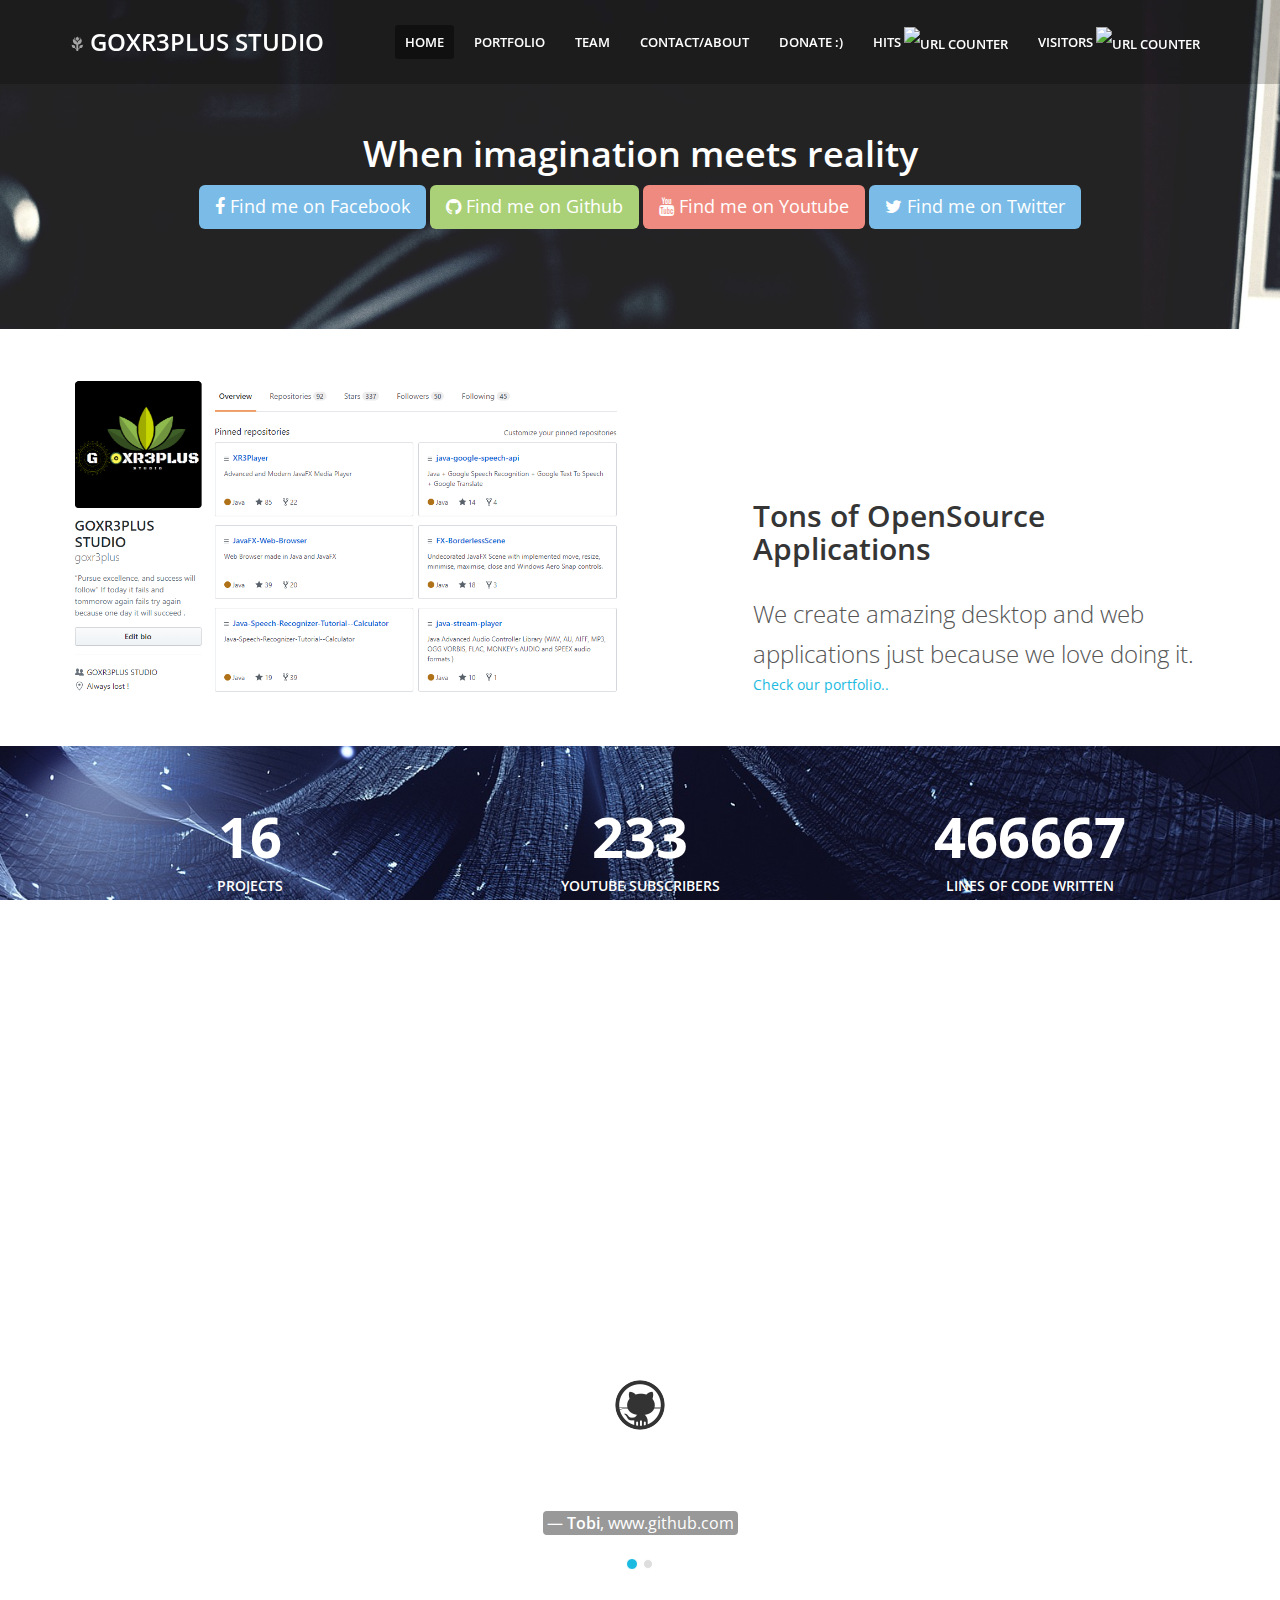
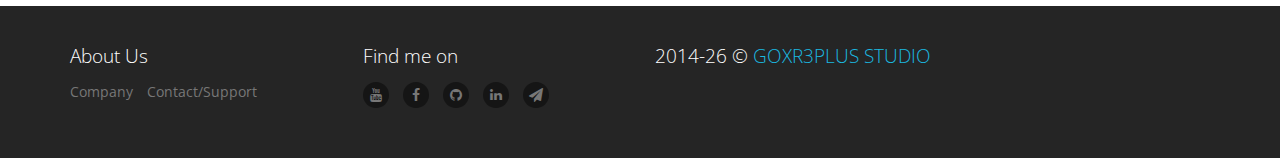
==== commit 422cb091: "Update github image" ====
--- a/index.html
+++ b/index.html
@@ -124,7 +124,7 @@
             <div class="container">
                 <div class="row">
                     <div class="col-sm-6 site-block visibility-none" data-toggle="animation-appear" data-animation-class="animation-fadeInRight" data-element-offset="-180">
-                        <img src="img/placeholders/screenshots/promo_desktop_left.jpg" alt="Promo #1" class="img-responsive">
+                        <img src="img/placeholders/screenshots/promo_desktop_left.png" alt="Promo #1" class="img-responsive">
                     </div>
                     <div class="col-sm-6 col-md-5 col-md-offset-1 site-block visibility-none" data-toggle="animation-appear" data-animation-class="animation-fadeInLeft" data-element-offset="-180">
                         <h3 class="h2 site-heading site-heading-promo"><strong>Tons of OpenSource Applications</strong></h3>
@@ -176,7 +176,7 @@
                         <a href="https://goxr3plus.github.io/xr3player.io/" target="_blank">Learn More..</a>
                     </div>
                     <div class="col-sm-6 col-md-offset-1 site-block visibility-none" data-toggle="animation-appear" data-animation-class="animation-fadeInLeft" data-element-offset="-180">
-                        <img src="https://user-images.githubusercontent.com/20374208/39787543-8dea1142-532e-11e8-8243-492308a77a55.png" alt="Promo #2" class="img-responsive">
+                        <img src="https://goxr3plus.github.io/xr3player.io/img/xr3player/main_mode.jpg" alt="Promo #2" class="img-responsive">
                     </div>
                 </div>
             </div>
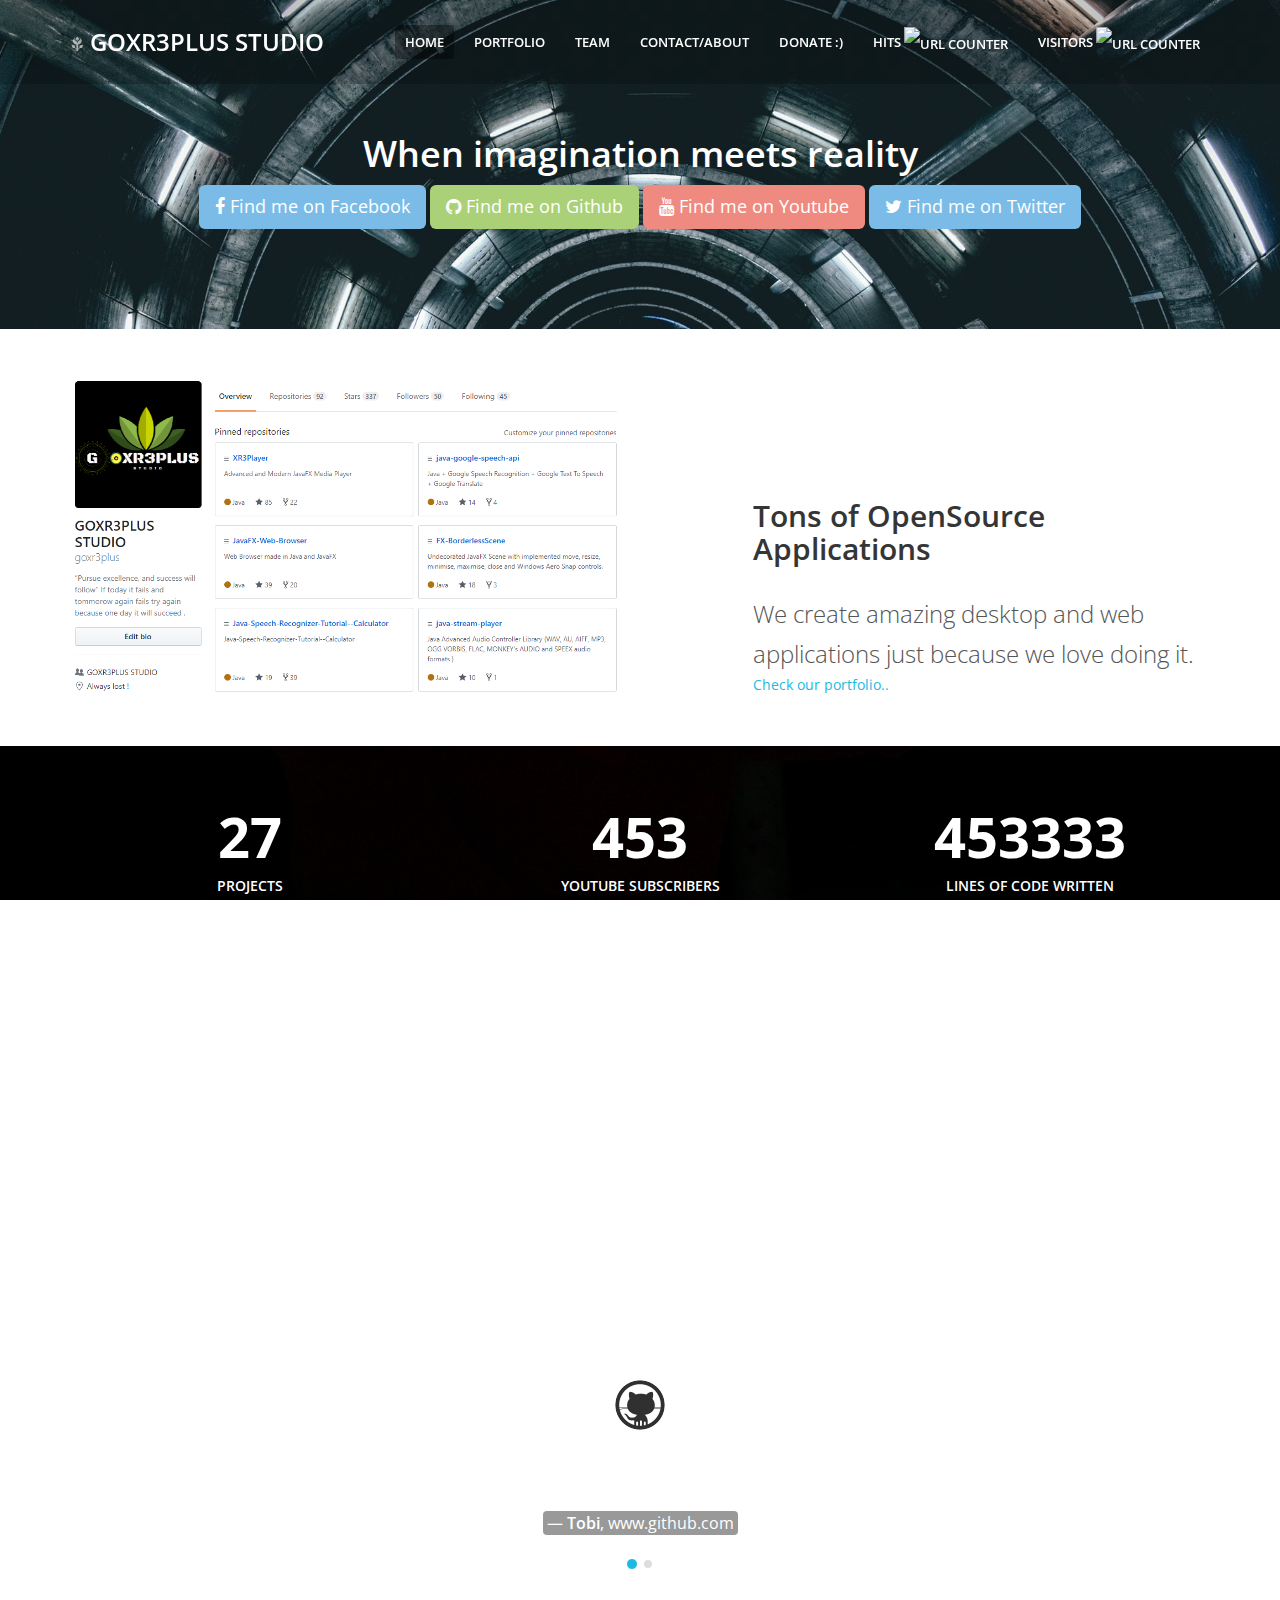
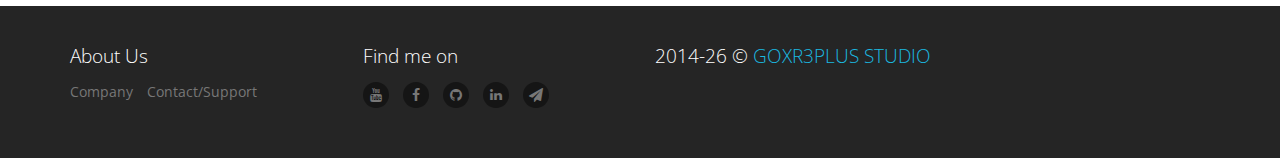
==== commit d026c441: "New Images" ====
--- a/index.html
+++ b/index.html
@@ -92,7 +92,7 @@
                           </a>
                         </li>
                         <li>
-                          <a href="http://www.hitwebcounter.com" target="_blank">Visitors 
+                          <a href="http://www.hitwebcounter.com" target="_blank">Visitors
                           <img src="http://hitwebcounter.com/counter/counter.php?page=6946404&style=0025&nbdigits=2&type=ip&initCount=0" title="URL Counter" Alt="URL Counter"   border="0" >
                           </a>
                         </li>
@@ -144,13 +144,13 @@
                 <div class="row" id="counters">
                     <div class="col-sm-4">
                         <div class="counter site-block">
-                            <span data-toggle="countTo" data-to="35" data-after="+"></span>
+                            <span data-toggle="countTo" data-to="60" data-after="+"></span>
                             <small>Projects</small>
                         </div>
                     </div>
                     <div class="col-sm-4">
                         <div class="counter site-block">
-                            <span data-toggle="countTo" data-to="500" data-after="+"></span>
+                            <span data-toggle="countTo" data-to="1000" data-after="+"></span>
                             <small>Youtube Subscribers</small>
                         </div>
                     </div>
